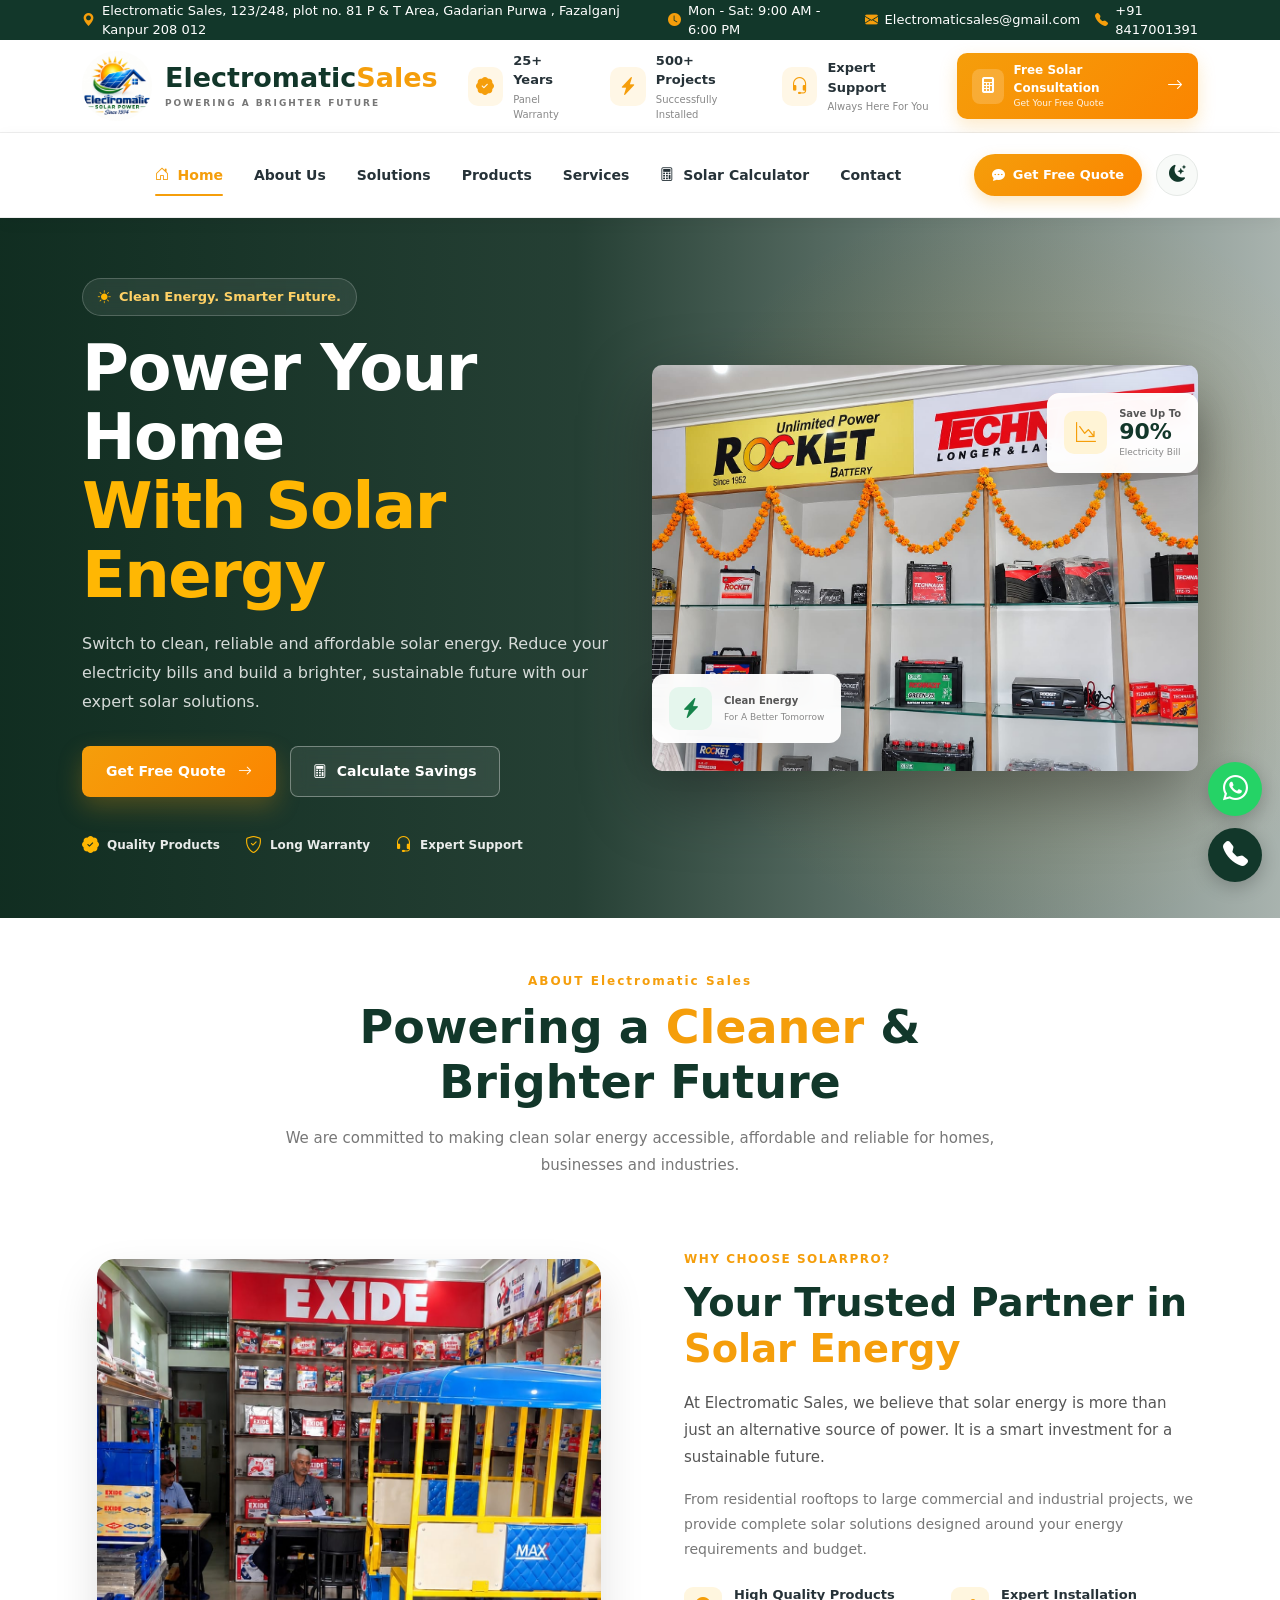
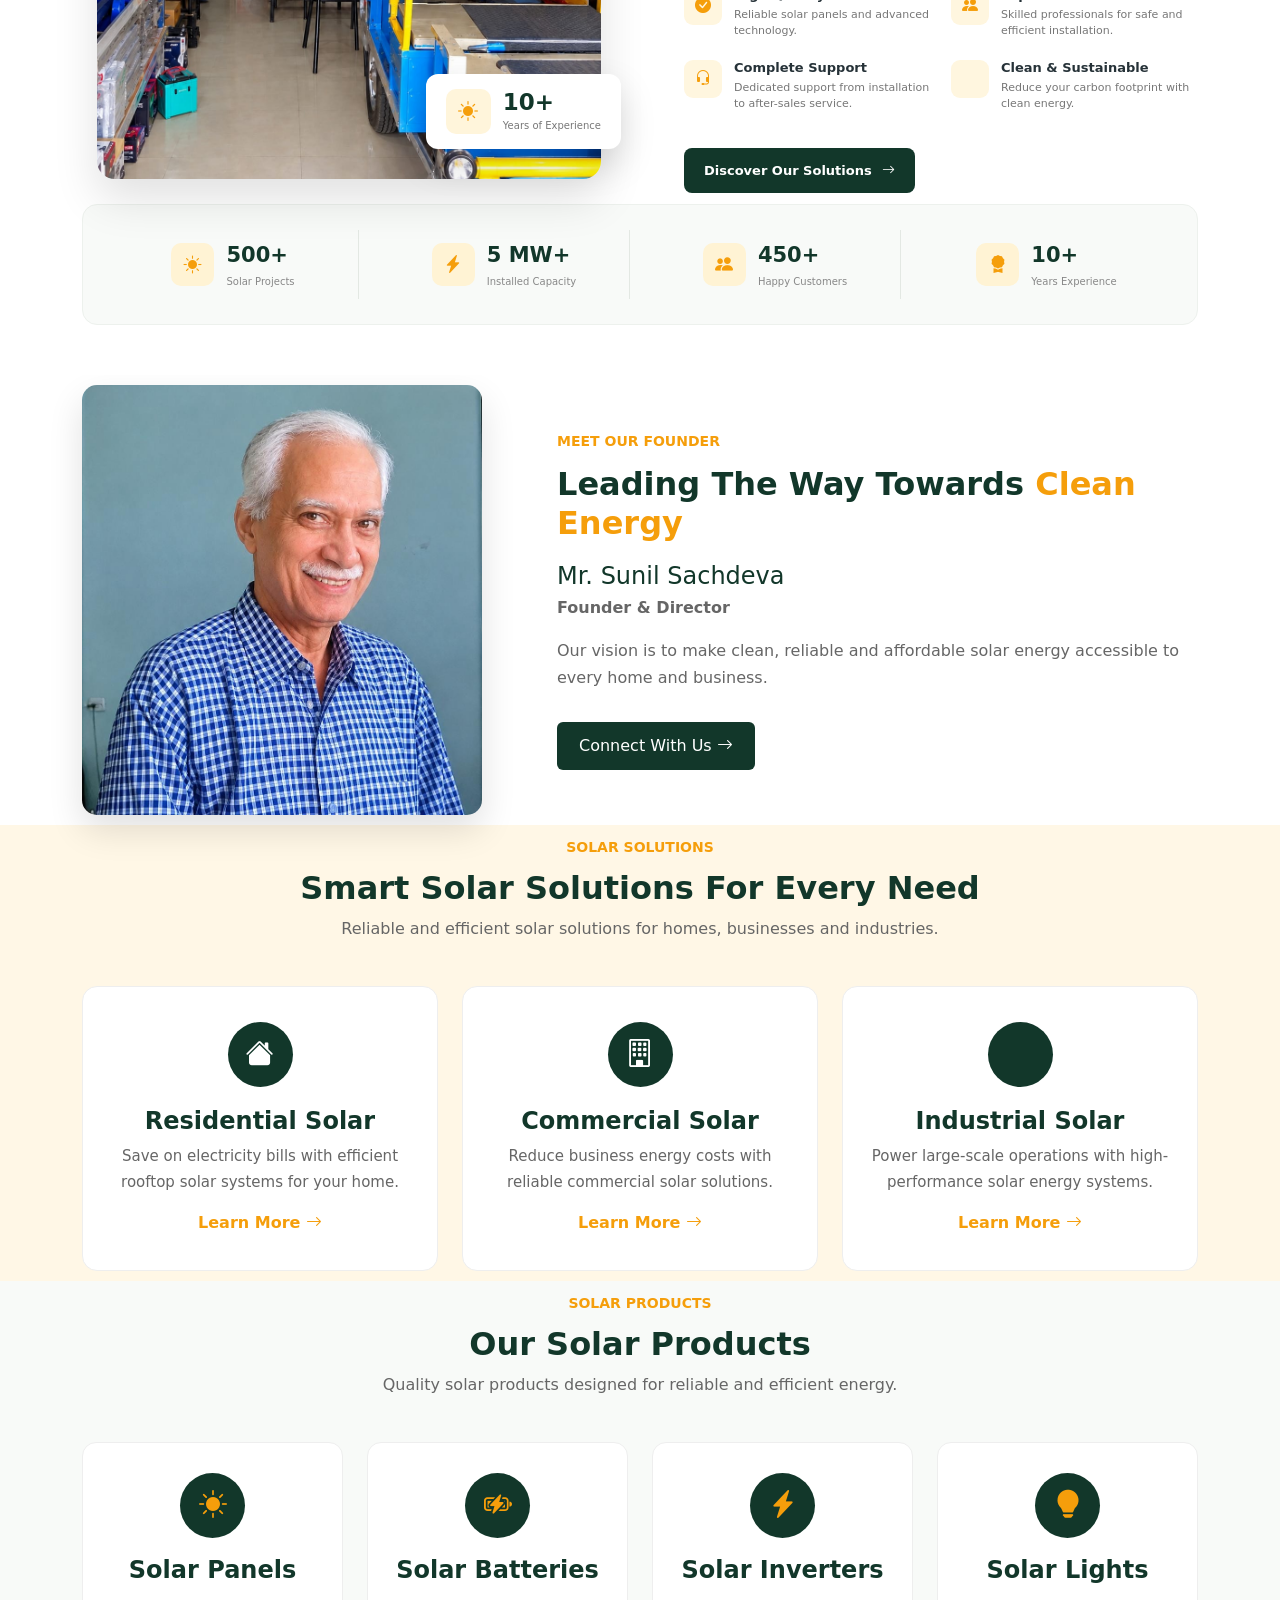
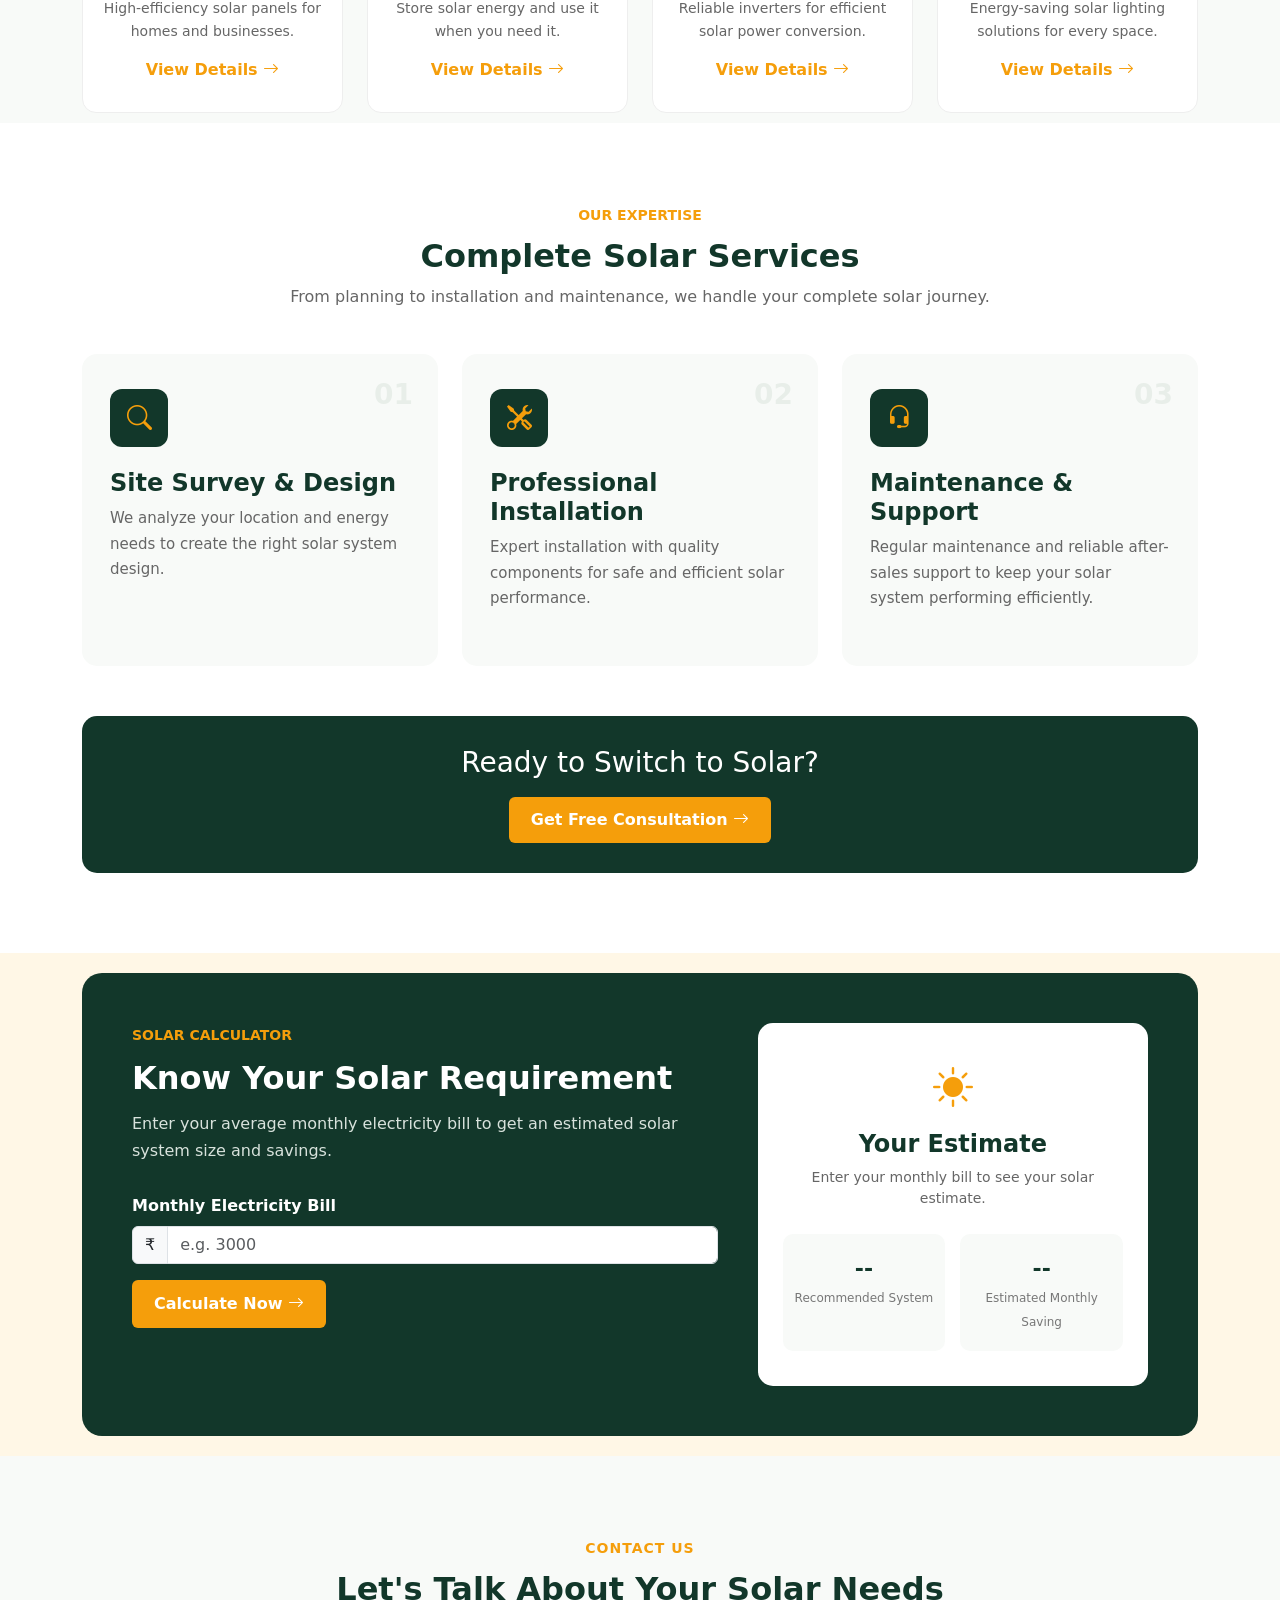
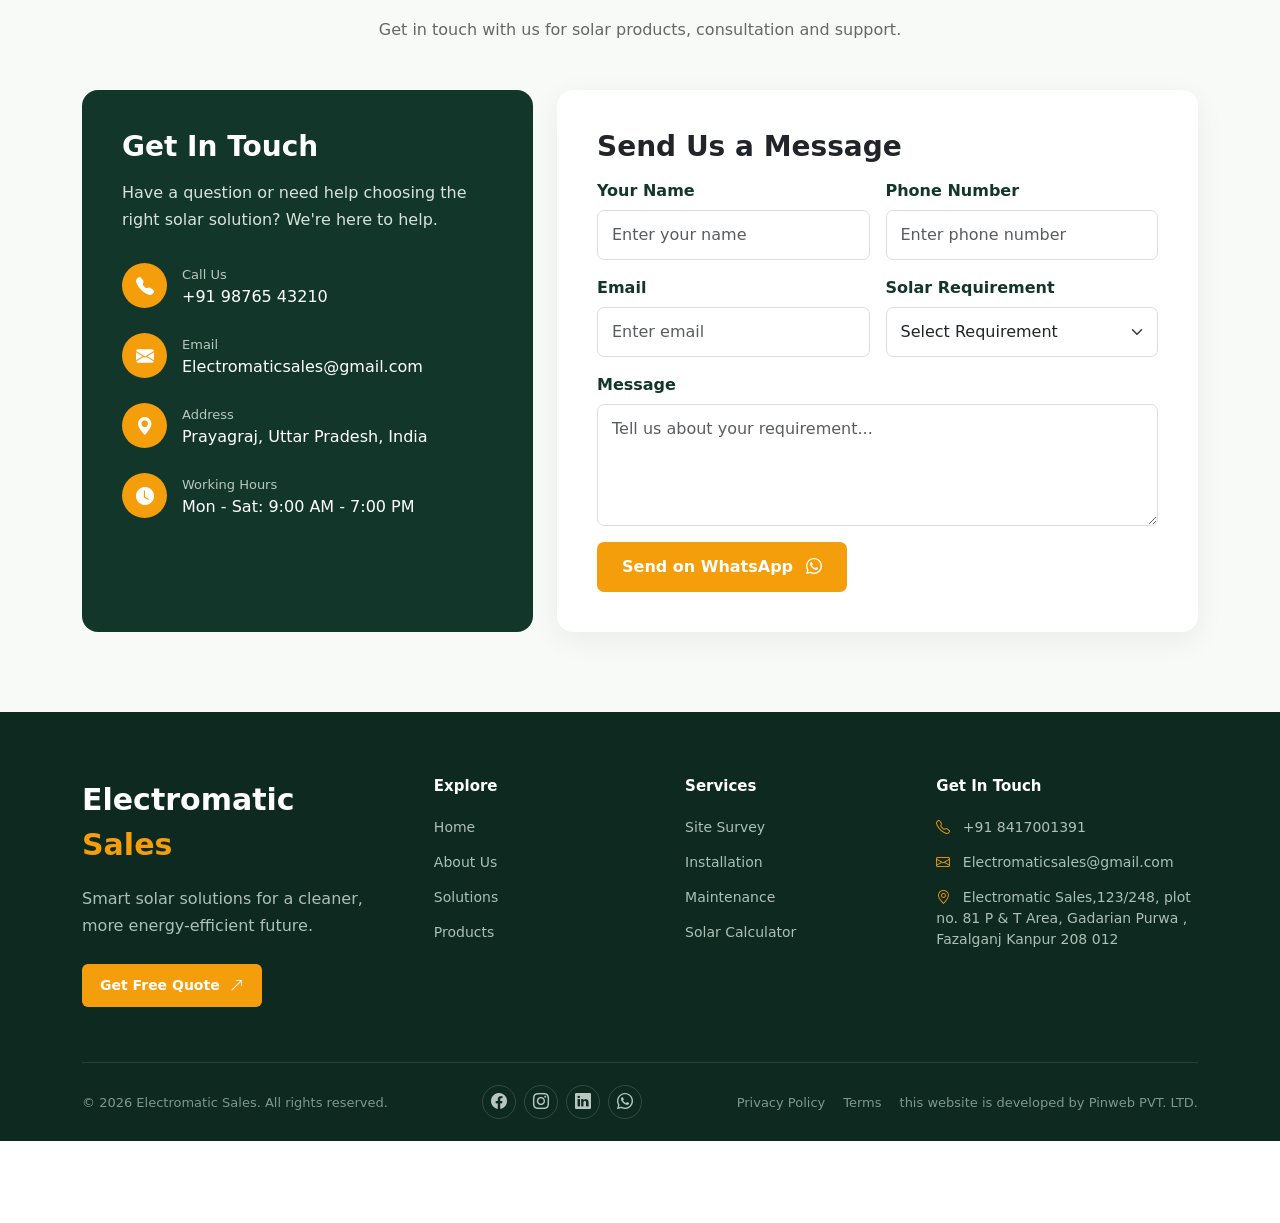
==== index.html @ 1e328c5e "rename solar pro" ====
<!DOCTYPE html>
<html lang="en">
<head>

    <meta charset="UTF-8">

    <meta name="viewport"
          content="width=device-width, initial-scale=1.0">

    <title> Solar Energy Solutions</title>

    <!-- Bootstrap -->
    <link
        href="https://cdn.jsdelivr.net/npm/bootstrap@5.3.3/dist/css/bootstrap.min.css"
        rel="stylesheet">

    <!-- Bootstrap Icons -->
    <link
        rel="stylesheet"
        href="https://cdn.jsdelivr.net/npm/bootstrap-icons@1.11.3/font/bootstrap-icons.min.css">

    <script src="js/theme.js"></script>

    <!-- Custom CSS -->
    <link rel="stylesheet" href="css/style.css">

</head>
<body>
    <header class="solar-header">

    <!-- TOP BAR -->
    <div class="top-bar">
        <div class="container">

            <div class="top-left">
                <span>
                    <i class="bi bi-geo-alt-fill"></i>
                  Electromatic  Sales, 
                        123/248, plot no. 81
                    P & T Area, Gadarian Purwa , Fazalganj Kanpur 208 012
                </span>

                <span>
                    <i class="bi bi-clock-fill"></i>
                    Mon - Sat: 9:00 AM - 6:00 PM
                </span>
            </div>

            <div class="top-right">

                <a href="mailto:Electromaticsales@gmail.com">
                    <i class="bi bi-envelope-fill"></i>
                  Electromaticsales@gmail.com
                </a>

                <a href="tel:+918417001391">
                    <i class="bi bi-telephone-fill"></i>
                    +91 8417001391
                </a>

            </div>

        </div>
    </div>


    <!-- MAIN HEADER -->
    <div class="main-header">

        <div class="container header-container">

            <!-- LOGO -->
            <a href="#" class="solar-brand">

                <div>
                   <img src="images/solarlogo.jpeg" alt="Electromatic Sales Logo" class="logo-image">
                </div>

                <div class="brand-content">
                    <h1>Electromatic<span>Sales</span></h1>
                    <p>POWERING A BRIGHTER FUTURE</p>
                </div>

            </a>


            <!-- FEATURES -->
            <div class="header-features">

                <div class="header-feature">

                    <div class="feature-icon">
                        <i class="bi bi-patch-check-fill"></i>
                    </div>

                    <div>
                        <strong>25+ Years</strong>
                        <small>Panel Warranty</small>
                    </div>

                </div>


                <div class="header-feature">

                    <div class="feature-icon">
                        <i class="bi bi-lightning-charge-fill"></i>
                    </div>

                    <div>
                        <strong>500+ Projects</strong>
                        <small>Successfully Installed</small>
                    </div>

                </div>


                <div class="header-feature">

                    <div class="feature-icon">
                        <i class="bi bi-headset"></i>
                    </div>

                    <div>
                        <strong>Expert Support</strong>
                        <small>Always Here For You</small>
                    </div>

                </div>


                <!-- CTA -->
                <a href="quote.html" class="header-cta">

                    <span>
                        <i class="bi bi-calculator-fill"></i>
                    </span>

                    <div>
                        <strong>Free Solar Consultation</strong>
                        <small>Get Your Free Quote</small>
                    </div>

                    <i class="bi bi-arrow-right"></i>

                </a>

            </div>

        </div>

    </div>

</header>

<!-- navbar -->

<!-- =========================
     NAVBAR
========================= -->

<nav class="solar-navbar navbar navbar-expand-xl">

    <div class="container">

        <!-- MOBILE BRAND -->
        <a href="#" class="mobile-brand">
            <i class="bi bi-sun-fill"></i>
            Electromatic<span>Sales</span>
        </a>


        <!-- MOBILE TOGGLE -->
        <button
            class="navbar-toggler"
            type="button"
            data-bs-toggle="collapse"
            data-bs-target="#mainNavbar"
            aria-controls="mainNavbar"
            aria-expanded="false"
            aria-label="Toggle navigation">

            <i class="bi bi-list"></i>

        </button>


        <!-- NAVIGATION -->
        <div class="collapse navbar-collapse" id="mainNavbar">

            <ul class="navbar-nav mx-auto">


                <!-- HOME -->
                <li class="nav-item">
                    <a class="nav-link active" href="#">
                        <i class="bi bi-house-door"></i>
                        Home
                    </a>
                </li>


                <!-- ABOUT -->
                <li class="nav-item">
                    <a class="nav-link" href="#about">
                        About Us
                    </a>
                </li>


                <!-- SOLUTIONS -->
                <li class="nav-item ">
                    <a
                        class="nav-link "
                        href="#solutions"
                       >
                        Solutions
                    </a>
                </li>


                <!-- PRODUCTS -->
                <li class="nav-item dropdown">

                    <a
                        class="nav-link"
                        href="#products"
                       >
                        Products
                    </a>

                  

                </li>


                <!-- SERVICES -->
                <li class="nav-item">
                    <a class="nav-link" href="#services">
                        Services
                    </a>
                </li>


                <!-- PROJECTS
                <li class="nav-item">
                    <a class="nav-link" href="#projects">
                        Projects
                    </a>
                </li> -->


                <!-- CALCULATOR -->
                <li class="nav-item">
                    <a class="nav-link" href="#calculator">
                        <i class="bi bi-calculator"></i>
                        Solar Calculator
                    </a>
                </li>


                <!-- CONTACT -->
                <li class="nav-item">
                    <a class="nav-link" href="#contact">
                        Contact
                    </a>
                </li>

            </ul>


            <!-- CTA -->
            <a href="./quote.html" class="nav-quote-btn">
                <i class="bi bi-chat-dots-fill"></i>

                Get Free Quote

            </a>

        </div>

            <button class="theme-toggle" type="button" aria-label="Switch to dark mode" title="Switch to dark mode">
                <i class="bi bi-moon-stars-fill" aria-hidden="true"></i>
            </button>

    </div>

</nav>


<!-- hero section -->

<!-- =========================
     HERO SECTION
========================= -->

<section class="solar-hero">

    <div class="hero-overlay"></div>

    <div class="container position-relative">

        <div class="row align-items-center min-vh-75">

            <!-- LEFT CONTENT -->
            <div class="col-lg-6 col-md-7">

                <div class="hero-badge">
                    <i class="bi bi-sun-fill"></i>
                    Clean Energy. Smarter Future.
                </div>

                <h1 class="hero-title">
                    Power Your Home
                    <span>With Solar Energy</span>
                </h1>

                <p class="hero-description">
                    Switch to clean, reliable and affordable solar energy.
                    Reduce your electricity bills and build a brighter,
                    sustainable future with our expert solar solutions.
                </p>


                <!-- BUTTONS -->
                <div class="hero-buttons">

                    <a href="quote.html" class="hero-primary-btn">
                        Get Free Quote
                        <i class="bi bi-arrow-right"></i>
                    </a>

                    <a href="#calculator" class="hero-secondary-btn">
                        <i class="bi bi-calculator"></i>
                        Calculate Savings
                    </a>

                </div>


                <!-- TRUST POINTS -->
                <div class="hero-trust">

                    <div class="trust-item">
                        <i class="bi bi-patch-check-fill"></i>
                        <span>
                            Quality Products
                        </span>
                    </div>

                    <div class="trust-item">
                        <i class="bi bi-shield-check"></i>
                        <span>
                            Long Warranty
                        </span>
                    </div>

                    <div class="trust-item">
                        <i class="bi bi-headset"></i>
                        <span>
                            Expert Support
                        </span>
                    </div>

                </div>

            </div>


            <!-- RIGHT CONTENT -->
            <div class="col-lg-6 col-md-5">

                <div class="hero-image-wrapper">

                    <img
                        src="images/img2.jpeg"
                        alt="Solar Panel Installation"
                        class="hero-image"
                        style="border-radius: 10px;"
                    >


                    <!-- SAVINGS CARD -->
                    <div class="hero-floating-card savings-card">

                        <div class="floating-icon">
                            <i class="bi bi-graph-down-arrow"></i>
                        </div>

                        <div>
                            <strong>Save Up To</strong>
                            <span>90%</span>
                            <small>Electricity Bill</small>
                        </div>

                    </div>


                    <!-- CLEAN ENERGY CARD -->
                    <div class="hero-floating-card energy-card">

                        <div class="floating-icon green">
                            <i class="bi bi-lightning-charge-fill"></i>
                        </div>

                        <div>
                            <strong>Clean Energy</strong>
                            <small>For A Better Tomorrow</small>
                        </div>

                    </div>

                </div>

            </div>

        </div>

    </div>

</section>

<!-- About -->

<!-- =========================
     ABOUT SECTION
========================= -->

<section id="about" class="about-section">

    <div class="container">

        <!-- SECTION HEADING -->
        <div class="about-heading text-center">

            <span class="section-label">
                ABOUT Electromatic Sales
            </span>

            <h2>
                Powering a <span>Cleaner</span> & Brighter Future
            </h2>

            <p>
                We are committed to making clean solar energy
                accessible, affordable and reliable for homes,
                businesses and industries.
            </p>

        </div>


        <div class="row align-items-center g-5">


            <!-- LEFT IMAGE -->
            <div class="col-lg-6">

                <div class="about-image-wrapper">

                    <img
                        src="images/img1.jpeg"
                        alt="Solar Energy Installation"
                        class="about-image"
                    >


                    <!-- EXPERIENCE CARD -->
                    <div class="experience-card">

                        <div class="experience-icon">
                            <i class="bi bi-sun-fill"></i>
                        </div>

                        <div>
                            <strong>10+</strong>
                            <span>Years of Experience</span>
                        </div>

                    </div>


                    <!-- GREEN DECORATION -->
                    <div class="about-decoration"></div>

                </div>

            </div>


            <!-- RIGHT CONTENT -->
            <div class="col-lg-6">

                <div class="about-content">

                    <span class="about-small-title">
                        WHY CHOOSE SOLARPRO?
                    </span>

                    <h3>
                        Your Trusted Partner
                        in <span>Solar Energy</span>
                    </h3>

                    <p class="about-main-text">
                        At Electromatic Sales, we believe that solar energy is
                        more than just an alternative source of power.
                        It is a smart investment for a sustainable
                        future.
                    </p>

                    <p>
                        From residential rooftops to large commercial
                        and industrial projects, we provide complete
                        solar solutions designed around your energy
                        requirements and budget.
                    </p>


                    <!-- FEATURES -->

                    <div class="about-features">

                        <div class="about-feature">

                            <div class="about-feature-icon">
                                <i class="bi bi-check-circle-fill"></i>
                            </div>

                            <div>
                                <h5>High Quality Products</h5>
                                <p>
                                    Reliable solar panels and
                                    advanced technology.
                                </p>
                            </div>

                        </div>


                        <div class="about-feature">

                            <div class="about-feature-icon">
                                <i class="bi bi-people-fill"></i>
                            </div>

                            <div>
                                <h5>Expert Installation</h5>
                                <p>
                                    Skilled professionals for
                                    safe and efficient installation.
                                </p>
                            </div>

                        </div>


                        <div class="about-feature">

                            <div class="about-feature-icon">
                                <i class="bi bi-headset"></i>
                            </div>

                            <div>
                                <h5>Complete Support</h5>
                                <p>
                                    Dedicated support from installation
                                    to after-sales service.
                                </p>
                            </div>

                        </div>


                        <div class="about-feature">

                            <div class="about-feature-icon">
                                <i class="bi bi-leaf-fill"></i>
                            </div>

                            <div>
                                <h5>Clean & Sustainable</h5>
                                <p>
                                    Reduce your carbon footprint
                                    with clean energy.
                                </p>
                            </div>

                        </div>

                    </div>


                    <!-- BUTTON -->

                    <a href="#contact" class="about-btn">

                        Discover Our Solutions

                        <i class="bi bi-arrow-right"></i>

                    </a>

                </div>

            </div>

        </div>


        <!-- STATS -->

        <div class="about-stats">

            <div class="stat-item">

                <div class="stat-icon">
                    <i class="bi bi-sun-fill"></i>
                </div>

                <div>
                    <strong>500+</strong>
                    <span>Solar Projects</span>
                </div>

            </div>


            <div class="stat-item">

                <div class="stat-icon">
                    <i class="bi bi-lightning-charge-fill"></i>
                </div>

                <div>
                    <strong>5 MW+</strong>
                    <span>Installed Capacity</span>
                </div>

            </div>


            <div class="stat-item">

                <div class="stat-icon">
                    <i class="bi bi-people-fill"></i>
                </div>

                <div>
                    <strong>450+</strong>
                    <span>Happy Customers</span>
                </div>

            </div>


            <div class="stat-item">

                <div class="stat-icon">
                    <i class="bi bi-award-fill"></i>
                </div>

                <div>
                    <strong>10+</strong>
                    <span>Years Experience</span>
                </div>

            </div>

        </div>

    </div>

</section>


<!-- Owner -->

<section class="founder-section">
  <div class="container">
    <div class="row align-items-center g-4">

      <!-- Owner Image -->
      <div class="col-lg-5">
        <div class="founder-image">
          <img src="images/owner.jpeg" alt="Founder">
        </div>
      </div>

      <!-- Owner Content -->
      <div class="col-lg-7">
        <span class="founder-label">MEET OUR FOUNDER</span>

        <h2>Leading The Way Towards <span>Clean Energy</span></h2>

        <h4>Mr. Sunil Sachdeva</h4>
        <p class="designation">Founder & Director</p>

        <p>
          Our vision is to make clean, reliable and affordable solar
          energy accessible to every home and business.
        </p>

        <a href="#contact" class="founder-btn">
          Connect With Us <i class="bi bi-arrow-right"></i>
        </a>
      </div>

    </div>
  </div>
</section>


<!-- solutions   -->

<section id="solutions" class="solutions-section">
  <div class="container">

    <div class="section-heading text-center">
      <span>SOLAR SOLUTIONS</span>
      <h2>Smart Solar Solutions For Every Need</h2>
      <p>Reliable and efficient solar solutions for homes, businesses and industries.</p>
    </div>

    <div class="row g-4">

      <div class="col-md-4">
        <div class="solution-card">
          <div class="solution-icon">
            <i class="bi bi-house-fill"></i>
          </div>
          <h4>Residential Solar</h4>
          <p>Save on electricity bills with efficient rooftop solar systems for your home.</p>
          <a href="#contact">Learn More <i class="bi bi-arrow-right"></i></a>
        </div>
      </div>

      <div class="col-md-4">
        <div class="solution-card">
          <div class="solution-icon">
            <i class="bi bi-building"></i>
          </div>
          <h4>Commercial Solar</h4>
          <p>Reduce business energy costs with reliable commercial solar solutions.</p>
          <a href="#contact">Learn More <i class="bi bi-arrow-right"></i></a>
        </div>
      </div>

      <div class="col-md-4">
        <div class="solution-card">
          <div class="solution-icon">
            <i class="bi bi-factory"></i>
          </div>
          <h4>Industrial Solar</h4>
          <p>Power large-scale operations with high-performance solar energy systems.</p>
          <a href="#contact">Learn More <i class="bi bi-arrow-right"></i></a>
        </div>
      </div>

    </div>
  </div>
</section>

<!-- products -->

<section id="products" class="products-section">
  <div class="container">

    <div class="section-heading text-center">
      <span>SOLAR PRODUCTS</span>
      <h2>Our Solar Products</h2>
      <p>Quality solar products designed for reliable and efficient energy.</p>
    </div>

    <div class="row g-4">

      <!-- Product 1 -->
      <div class="col-lg-3 col-md-6">
        <div class="product-card">
          <div class="product-icon">
            <i class="bi bi-sun-fill"></i>
          </div>
          <h4>Solar Panels</h4>
          <p>High-efficiency solar panels for homes and businesses.</p>
          <a href="#contact">View Details <i class="bi bi-arrow-right"></i></a>
        </div>
      </div>

      <!-- Product 2 -->
      <div class="col-lg-3 col-md-6">
        <div class="product-card">
          <div class="product-icon">
            <i class="bi bi-battery-charging"></i>
          </div>
          <h4>Solar Batteries</h4>
          <p>Store solar energy and use it when you need it.</p>
          <a href="#contact">View Details <i class="bi bi-arrow-right"></i></a>
        </div>
      </div>

      <!-- Product 3 -->
      <div class="col-lg-3 col-md-6">
        <div class="product-card">
          <div class="product-icon">
            <i class="bi bi-lightning-charge-fill"></i>
          </div>
          <h4>Solar Inverters</h4>
          <p>Reliable inverters for efficient solar power conversion.</p>
          <a href="#contact">View Details <i class="bi bi-arrow-right"></i></a>
        </div>
      </div>

      <!-- Product 4 -->
      <div class="col-lg-3 col-md-6">
        <div class="product-card">
          <div class="product-icon">
            <i class="bi bi-lightbulb-fill"></i>
          </div>
          <h4>Solar Lights</h4>
          <p>Energy-saving solar lighting solutions for every space.</p>
          <a href="#contact">View Details <i class="bi bi-arrow-right"></i></a>
        </div>
      </div>

    </div>
  </div>
</section>

<!-- services -->

<section id="services" class="services-section">
  <div class="container">

    <div class="section-heading text-center">
      <span>OUR EXPERTISE</span>
      <h2>Complete Solar Services</h2>
      <p>
        From planning to installation and maintenance, we handle your
        complete solar journey.
      </p>
    </div>

    <div class="row g-4">

      <div class="col-lg-4 col-md-6">
        <div class="service-card">
          <div class="service-icon">
            <i class="bi bi-search"></i>
          </div>
          <h4>Site Survey & Design</h4>
          <p>
            We analyze your location and energy needs to create
            the right solar system design.
          </p>
          <span>01</span>
        </div>
      </div>

      <div class="col-lg-4 col-md-6">
        <div class="service-card">
          <div class="service-icon">
            <i class="bi bi-tools"></i>
          </div>
          <h4>Professional Installation</h4>
          <p>
            Expert installation with quality components for safe
            and efficient solar performance.
          </p>
          <span>02</span>
        </div>
      </div>

      <div class="col-lg-4 col-md-6">
        <div class="service-card">
          <div class="service-icon">
            <i class="bi bi-headset"></i>
          </div>
          <h4>Maintenance & Support</h4>
          <p>
            Regular maintenance and reliable after-sales support
            to keep your solar system performing efficiently.
          </p>
          <span>03</span>
        </div>
      </div>

    </div>

    <div class="service-bottom text-center">
      <h3>Ready to Switch to Solar?</h3>
      <a href="#contact">
        Get Free Consultation <i class="bi bi-arrow-right"></i>
      </a>
    </div>

  </div>
</section>

<!-- calculator  -->

<section id="calculator" class="calculator-section">
  <div class="container">
    <div class="calculator-box">

      <div class="calculator-content">
        <span class="calculator-label">SOLAR CALCULATOR</span>
        <h2>Know Your Solar Requirement</h2>
        <p>
          Enter your average monthly electricity bill to get an
          estimated solar system size and savings.
        </p>

        <form id="solarCalculator">
          <div class="mb-3">
            <label>Monthly Electricity Bill</label>
            <div class="input-group">
              <span class="input-group-text">₹</span>
              <input
                type="number"
                id="bill"
                class="form-control"
                placeholder="e.g. 3000"
                min="500"
                required
              >
            </div>
          </div>

          <button type="submit" class="calculator-btn">
            Calculate Now <i class="bi bi-arrow-right"></i>
          </button>
        </form>
      </div>

      <div class="calculator-result" id="result">
        <i class="bi bi-sun-fill"></i>
        <h4>Your Estimate</h4>
        <p>Enter your monthly bill to see your solar estimate.</p>

        <div class="result-items">
          <div>
            <strong id="systemSize">--</strong>
            <span>Recommended System</span>
          </div>

          <div>
            <strong id="monthlySaving">--</strong>
            <span>Estimated Monthly Saving</span>
          </div>
        </div>
      </div>

    </div>
  </div>
</section>

<!-- contact -->

<section id="contact" class="contact-section">
  <div class="container">

    <div class="text-center mb-5">
      <span class="contact-label">CONTACT US</span>
      <h2>Let's Talk About Your Solar Needs</h2>
      <p>Get in touch with us for solar products, consultation and support.</p>
    </div>

    <div class="row g-4">

      <!-- Contact Information -->
      <div class="col-lg-5">
        <div class="contact-info">

          <h3>Get In Touch</h3>
          <p>
            Have a question or need help choosing the right solar solution?
            We're here to help.
          </p>

          <div class="contact-item">
            <i class="bi bi-telephone-fill"></i>
            <div>
              <span>Call Us</span>
              <h6>+91 98765 43210</h6>
            </div>
          </div>

          <div class="contact-item">
            <i class="bi bi-envelope-fill"></i>
            <div>
              <span>Email</span>
              <h6>Electromaticsales@gmail.com</h6>
            </div>
          </div>

          <div class="contact-item">
            <i class="bi bi-geo-alt-fill"></i>
            <div>
              <span>Address</span>
              <h6>Prayagraj, Uttar Pradesh, India</h6>
            </div>
          </div>

          <div class="contact-item">
            <i class="bi bi-clock-fill"></i>
            <div>
              <span>Working Hours</span>
              <h6>Mon - Sat: 9:00 AM - 7:00 PM</h6>
            </div>
          </div>

        </div>
      </div>

      <!-- Contact Form -->
      <div class="col-lg-7">
        <div class="contact-form">

          <h3>Send Us a Message</h3>

          <form id="whatsappForm">

            <div class="row g-3">

              <div class="col-md-6">
                <label>Your Name</label>
                <input
                  type="text"
                  id="name"
                  class="form-control"
                  placeholder="Enter your name"
                  required
                >
              </div>

              <div class="col-md-6">
                <label>Phone Number</label>
                <input
                  type="tel"
                  id="phone"
                  class="form-control"
                  placeholder="Enter phone number"
                  required
                >
              </div>

              <div class="col-md-6">
                <label>Email</label>
                <input
                  type="email"
                  id="email"
                  class="form-control"
                  placeholder="Enter email"
                  required
                >
              </div>

              <div class="col-md-6">
                <label>Solar Requirement</label>
                <select id="requirement" class="form-select" required>
                  <option value="">Select Requirement</option>
                  <option>Residential Solar</option>
                  <option>Commercial Solar</option>
                  <option>Industrial Solar</option>
                  <option>Solar Panels</option>
                  <option>Solar Battery</option>
                  <option>Solar Inverter</option>
                  <option>Other</option>
                </select>
              </div>

              <div class="col-12">
                <label>Message</label>
                <textarea
                  id="message"
                  class="form-control"
                  rows="4"
                  placeholder="Tell us about your requirement..."
                ></textarea>
              </div>

              <div class="col-12">
                <button type="submit" class="contact-btn">
                  Send on WhatsApp
                  <i class="bi bi-whatsapp"></i>
                </button>
              </div>

            </div>

          </form>

        </div>
      </div>

    </div>
  </div>
</section>

<!-- footer -->


<footer class="premium-footer">

  <div class="container">

    <!-- Main Footer -->
    <div class="footer-main">

      <!-- Brand -->
      <div class="footer-brand">
        <a href="index.html" class="footer-logo">
          Electromatic <span>Sales</span>
        </a>

        <p>
          Smart solar solutions for a cleaner, more
          energy-efficient future.
        </p>

        <a href="quote.html" class="footer-cta">
          Get Free Quote
          <i class="bi bi-arrow-up-right"></i>
        </a>
      </div>


      <!-- Navigation -->
      <div class="footer-column">
        <h6>Explore</h6>

        <a href="#home">Home</a>
        <a href="#about">About Us</a>
        <a href="#solutions">Solutions</a>
        <a href="#products">Products</a>
      </div>


      <!-- Services -->
      <div class="footer-column">
        <h6>Services</h6>

        <a href="#services">Site Survey</a>
        <a href="#services">Installation</a>
        <a href="#services">Maintenance</a>
        <a href="#calculator">Solar Calculator</a>
      </div>


      <!-- Contact -->
      <div class="footer-column footer-contact">
        <h6>Get In Touch</h6>

        <a href="tel:+91 8417001391">
          <i class="bi bi-telephone"></i>
          +91 8417001391
        </a>

        <a href="mailto:Electromaticsales@gmail.com">
          <i class="bi bi-envelope"></i>
          Electromaticsales@gmail.com
        </a>

        <span>
          <i class="bi bi-geo-alt"></i>
    Electromatic  Sales,123/248, plot no. 81
P & T Area, Gadarian Purwa , Fazalganj Kanpur 208 012
        </span>
      </div>

    </div>


    <!-- Bottom -->
    <div class="footer-bottom">

      <p>
        © 2026 Electromatic Sales. All rights reserved.
      </p>

      <div class="footer-social">
        <a href="#"><i class="bi bi-facebook"></i></a>
        <a href="#"><i class="bi bi-instagram"></i></a>
        <a href="#"><i class="bi bi-linkedin"></i></a>
        <a href="#"><i class="bi bi-whatsapp"></i></a>
      </div>

      <div class="footer-policy">
        <a href="#">Privacy Policy</a>
        <a href="#">Terms</a>
        <p>this website is developed by <a href="https://pinweb.in">Pinweb PVT. LTD.</a></p>
      </div>

    </div>

  </div>

</footer>

<div class="floating-contact-actions" aria-label="Quick contact">
    <a class="floating-contact floating-contact-whatsapp"
       href="https://wa.me/918417001391"
       target="_blank"
       rel="noopener noreferrer"
       aria-label="Chat with us on WhatsApp"
       title="WhatsApp">
        <i class="bi bi-whatsapp" aria-hidden="true"></i>
    </a>
    <a class="floating-contact floating-contact-call"
       href="tel:+918417001391"
       aria-label="Call us"
       title="Call us">
        <i class="bi bi-telephone-fill" aria-hidden="true"></i>
    </a>
</div>

<script>

// contact form logic

document.getElementById("whatsappForm").addEventListener("submit", function(e) {
  e.preventDefault();

  const name = document.getElementById("name").value;
  const phone = document.getElementById("phone").value;
  const email = document.getElementById("email").value;
  const requirement = document.getElementById("requirement").value;
  const message = document.getElementById("message").value;

  const whatsappNumber = "918417001391";

  const whatsappMessage =
`Hello Electromatic Sales Team,

I would like to enquire about solar solutions.

Name: ${name}
Phone: ${phone}
Email: ${email}
Requirement: ${requirement}
Message: ${message}

Please contact me regarding my requirement.`;

  const url =
    "https://wa.me/" +
    whatsappNumber +
    "?text=" +
    encodeURIComponent(whatsappMessage);

  window.open(url, "_blank");
});


// SOLAR CALCULATOR LOGIC


document.getElementById("solarCalculator").addEventListener("submit", function(e) {
  e.preventDefault();

  const bill = Number(document.getElementById("bill").value);

  const systemSize = Math.max(1, Math.round(bill / 1000));
  const saving = Math.round(bill * 0.8);

  document.getElementById("systemSize").textContent =
    systemSize + " kW";

  document.getElementById("monthlySaving").textContent =
    "₹" + saving.toLocaleString("en-IN");
});
</script>

<script src="https://cdn.jsdelivr.net/npm/bootstrap@5.3.3/dist/js/bootstrap.bundle.min.js"></script>
</body>
</html>
---- css/style.css ----
* {
    box-sizing: border-box;
}


/* =========================
   TOP BAR
========================= */

.logo-image{
    height: 70px;
    width: 70px;
    border-radius: 50%;
}

.top-bar {
    background: #12372a;
    color: #ffffff;
    font-size: 13px;
}

.top-bar .container {
    min-height: 40px;

    display: flex;
    align-items: center;
    justify-content: space-between;
    gap: 12px;
}

.top-left,
.top-right {
    display: flex;
    align-items: center;
    gap: 15px;
}

.top-bar span,
.top-bar a {
    display: flex;
    align-items: center;
    gap: 7px;

    color: #ffffff;
    text-decoration: none;
}

.top-bar i {
    color: #f59e0b;
}


/* =========================
   MAIN HEADER
========================= */

.main-header {
    background: #ffffff;
    border-bottom: 1px solid #eeeeee;
}

.header-container {
    min-height: 92px;

    display: flex;
    align-items: center;
    justify-content: space-between;

    gap: 30px;
}


/* =========================
   BRAND
========================= */

.solar-brand {
    display: flex;
    align-items: center;

    gap: 13px;

    text-decoration: none;

    flex-shrink: 0;
}

.brand-icon {
    width: 58px;
    height: 58px;

    border-radius: 50%;

    background: linear-gradient(
        135deg,
        #ffb703,
        #fb8500
    );

    display: flex;
    align-items: center;
    justify-content: center;

    color: #ffffff;

    font-size: 28px;

    box-shadow:
        0 8px 20px rgba(245, 158, 11, 0.25);
}

.brand-content h1 {
    margin: 0;

    color: #12372a;

    font-size: 27px;
    font-weight: 800;
}

.brand-content h1 span {
    color: #f59e0b;
}

.brand-content p {
    margin: 3px 0 0;

    color: #777777;

    font-size: 9px;

    letter-spacing: 2px;

    font-weight: 600;
}


/* =========================
   FEATURES
========================= */

.header-features {
    display: flex;
    align-items: center;

    gap: 28px;
}

.header-feature {
    display: flex;
    align-items: center;

    gap: 10px;
}

.feature-icon {
    width: 39px;
    height: 39px;

    border-radius: 10px;

    background: #fff7e6;
    color: #f59e0b;

    display: flex;
    align-items: center;
    justify-content: center;

    font-size: 18px;
}

.header-feature strong {
    display: block;

    color: #263238;

    font-size: 13px;
    font-weight: 700;
}

.header-feature small {
    display: block;

    color: #888888;

    font-size: 10px;

    margin-top: 2px;
}


/* =========================
   CTA BUTTON
========================= */

.header-cta {
    min-height: 58px;

    display: flex;
    align-items: center;

    gap: 10px;

    padding: 8px 15px;

    border-radius: 10px;

    background: linear-gradient(
        135deg,
        #f59e0b,
        #fb8500
    );

    color: #ffffff;

    text-decoration: none;

    box-shadow:
        0 7px 18px rgba(245, 158, 11, 0.22);

    transition: 0.3s;
}

.header-cta:hover {
    color: #ffffff;

    transform: translateY(-2px);

    box-shadow:
        0 10px 24px rgba(245, 158, 11, 0.30);
}

.header-cta > span {
    width: 35px;
    height: 35px;

    border-radius: 8px;

    background: rgba(255,255,255,0.18);

    display: flex;
    align-items: center;
    justify-content: center;
}

.header-cta strong {
    display: block;

    font-size: 12px;
}

.header-cta small {
    display: block;

    font-size: 9px;

    opacity: 0.9;
}


/* =========================
   TABLET
========================= */

@media (max-width: 1199px) {

    .header-features {
        gap: 15px;
    }

    .header-feature:nth-child(2) {
        display: none;
    }

    .header-container {
        gap: 15px;
    }
}


/* =========================
   MOBILE
========================= */

@media (max-width: 767px) {

    .top-bar {
        display: none;
    }

    .header-container {
        min-height: 75px;

        padding: 10px 15px;
    }

    .brand-icon {
        width: 47px;
        height: 47px;

        font-size: 22px;
    }

    .brand-content h1 {
        font-size: 21px;
    }

    .brand-content p {
        font-size: 7px;
    }

    .header-features {
        gap: 8px;
    }

    .header-feature {
        display: none;
    }

    .header-cta {
        min-height: 43px;

        padding: 7px 10px;

        gap: 7px;
    }

    .header-cta > span {
        width: 30px;
        height: 30px;
    }

    .header-cta strong {
        font-size: 10px;
    }

    .header-cta small {
        display: none;
    }

    .header-cta > i {
        display: none;
    }
}


/* =========================
   SMALL MOBILE
========================= */

@media (max-width: 450px) {

    .header-container {
        padding-left: 12px;
        padding-right: 12px;
    }

    .brand-content h1 {
        font-size: 18px;
    }

    .brand-content p {
        display: none;
    }

    .brand-icon {
        width: 42px;
        height: 42px;

        font-size: 19px;
    }

    .header-cta {
        padding: 6px 9px;
    }

    .header-cta strong {
        font-size: 9px;
    }
} 


/* =================================
   SOLAR NAVBAR
================================= */

.solar-navbar {
    background: #ffffff;

    border-bottom: 1px solid #eeeeee;

    position: sticky;
    top: 0;

    z-index: 1000;

    box-shadow: 0 4px 15px rgba(0, 0, 0, 0.05);
}


/* NAV CONTAINER */

.solar-navbar .container {
    min-height: 68px;
}


/* =================================
   MOBILE BRAND
================================= */

.mobile-brand {
    display: none;

    text-decoration: none;

    color: #12372a;

    font-size: 20px;
    font-weight: 800;
}

.mobile-brand i {
    color: #f59e0b;

    margin-right: 7px;
}

.mobile-brand span {
    color: #f59e0b;
}


/* =================================
   NAV LINKS
================================= */

.solar-navbar .navbar-nav {
    gap: 5px;
}

.solar-navbar .nav-link {
    position: relative;

    color: #263238;

    font-size: 14px;

    font-weight: 600;

    padding: 23px 13px !important;

    transition: all 0.3s ease;
}


/* HOVER */

.solar-navbar .nav-link:hover {
    color: #f59e0b;
}


/* ACTIVE */

.solar-navbar .nav-link.active {
    color: #f59e0b;
}


/* ACTIVE UNDERLINE */

.solar-navbar .nav-link.active::after {

    content: "";

    position: absolute;

    left: 13px;
    right: 13px;

    bottom: 13px;

    height: 2px;

    background: #f59e0b;

    border-radius: 10px;
}


/* ICON */

.solar-navbar .nav-link i {
    margin-right: 4px;
}


/* =================================
   DROPDOWN
================================= */

.solar-navbar .dropdown-menu {

    border: none;

    border-radius: 12px;

    padding: 8px;

    min-width: 230px;

    margin-top: 0;

    box-shadow:
        0 15px 35px rgba(0, 0, 0, 0.12);

    animation: dropdownAnimation 0.2s ease;
}

@keyframes dropdownAnimation {

    from {
        opacity: 0;
        transform: translateY(8px);
    }

    to {
        opacity: 1;
        transform: translateY(0);
    }
}


/* DROPDOWN ITEM */

.solar-navbar .dropdown-item {

    display: flex;

    align-items: center;

    gap: 10px;

    padding: 11px 12px;

    border-radius: 8px;

    color: #333;

    font-size: 13px;

    font-weight: 500;

    transition: 0.25s;
}


/* DROPDOWN ICON */

.solar-navbar .dropdown-item i {

    width: 20px;

    color: #f59e0b;

    font-size: 15px;
}


/* DROPDOWN HOVER */

.solar-navbar .dropdown-item:hover {

    background: #fff7e6;

    color: #f59e0b;

    transform: translateX(3px);
}


/* =================================
   QUOTE BUTTON
================================= */

.nav-quote-btn {

    display: flex;

    align-items: center;

    gap: 8px;

    white-space: nowrap;

    padding: 11px 18px;

    border-radius: 30px;

    background: linear-gradient(
        135deg,
        #f59e0b,
        #fb8500
    );

    color: #ffffff;

    text-decoration: none;

    font-size: 13px;

    font-weight: 700;

    box-shadow:
        0 6px 15px rgba(245, 158, 11, 0.25);

    transition: all 0.3s ease;
}


/* BUTTON HOVER */

.nav-quote-btn:hover {

    color: #ffffff;

    transform: translateY(-2px);

    box-shadow:
        0 9px 20px rgba(245, 158, 11, 0.35);
}


/* =================================
   MOBILE TOGGLE
================================= */

.solar-navbar .navbar-toggler {

    border: none;

    padding: 5px;

    font-size: 27px;

    color: #12372a;

    box-shadow: none !important;
}


/* =================================
   TABLET
================================= */

@media (max-width: 1199px) {

    .mobile-brand {
        display: block;
    }


    .solar-navbar .container {
        min-height: 62px;
    }


    /* MOBILE MENU */

    .solar-navbar .navbar-collapse {

        margin-top: 10px;

        padding: 10px;

        background: #ffffff;

        border-radius: 12px;

        box-shadow:
            0 10px 30px rgba(0, 0, 0, 0.08);
    }


    /* NAV LINKS */

    .solar-navbar .nav-link {

        padding: 12px 10px !important;

        border-bottom: 1px solid #f1f1f1;

        font-size: 14px;
    }


    .solar-navbar .nav-link.active::after {

        display: none;
    }


    /* DROPDOWN */

    .solar-navbar .dropdown-menu {

        position: static;

        box-shadow: none;

        background: #fafafa;

        margin: 5px 0;

        min-width: 100%;
    }


    /* QUOTE */

    .nav-quote-btn {

        justify-content: center;

        margin-top: 12px;

        width: 100%;
    }

}


/* =================================
   SMALL MOBILE
================================= */

@media (max-width: 450px) {

    .mobile-brand {
        font-size: 18px;
    }

    .solar-navbar .navbar-toggler {
        font-size: 25px;
    }

}

@media (min-width: 768px) and (max-width: 991px) {

    .header-feature:nth-child(3) {
        display: none;
    }

    .top-bar .container,
    .top-left,
    .top-right {
        flex-wrap: wrap;
    }

}

/* =================================
   SOLAR HERO SECTION
================================= */

.solar-hero {

    position: relative;

    min-height: calc(100vh - 200px);

    display: flex;
    align-items: center;

    overflow: hidden;

    background:
        linear-gradient(
            90deg,
            rgba(7, 37, 24, 0.96) 0%,
            rgba(7, 37, 24, 0.88) 45%,
            rgba(7, 37, 24, 0.35) 100%
        ),
        url("../images/solar-background.jpg");

    background-size: cover;
    background-position: center;
}


/* =================================
   OVERLAY
================================= */

.hero-overlay {

    position: absolute;

    inset: 0;

    background:
        radial-gradient(
            circle at 80% 50%,
            rgba(245, 158, 11, 0.15),
            transparent 35%
        );
}


/* =================================
   HERO HEIGHT
================================= */

.min-vh-75 {
    min-height: 75vh;
}


/* =================================
   BADGE
================================= */

.hero-badge {

    display: inline-flex;

    align-items: center;

    gap: 8px;

    padding: 8px 15px;

    margin-bottom: 18px;

    border: 1px solid rgba(255,255,255,0.2);

    border-radius: 30px;

    background: rgba(255,255,255,0.08);

    color: #ffd166;

    font-size: 13px;

    font-weight: 600;

    backdrop-filter: blur(8px);
}

.hero-badge i {
    color: #ffb703;
}


/* =================================
   TITLE
================================= */

.hero-title {

    max-width: 650px;

    margin-bottom: 20px;

    color: #ffffff;

    font-size: clamp(40px, 5vw, 68px);

    line-height: 1.08;

    font-weight: 800;

    letter-spacing: -1.5px;
}

.hero-title span {

    display: block;

    color: #ffb703;

}


/* =================================
   DESCRIPTION
================================= */

.hero-description {

    max-width: 580px;

    margin-bottom: 30px;

    color: rgba(255,255,255,0.82);

    font-size: 16px;

    line-height: 1.8;
}


/* =================================
   BUTTONS
================================= */

.hero-buttons {

    display: flex;

    flex-wrap: wrap;

    gap: 14px;

    margin-bottom: 35px;
}


/* PRIMARY */

.hero-primary-btn {

    display: inline-flex;

    align-items: center;

    gap: 12px;

    padding: 14px 24px;

    border-radius: 8px;

    background: linear-gradient(
        135deg,
        #f59e0b,
        #fb8500
    );

    color: #ffffff;

    text-decoration: none;

    font-size: 14px;

    font-weight: 700;

    box-shadow:
        0 10px 25px rgba(245,158,11,0.25);

    transition: 0.3s;
}

.hero-primary-btn:hover {

    color: #ffffff;

    transform: translateY(-3px);

    box-shadow:
        0 14px 30px rgba(245,158,11,0.35);
}


/* SECONDARY */

.hero-secondary-btn {

    display: inline-flex;

    align-items: center;

    gap: 10px;

    padding: 14px 22px;

    border: 1px solid rgba(255,255,255,0.35);

    border-radius: 8px;

    color: #ffffff;

    background: rgba(255,255,255,0.08);

    backdrop-filter: blur(8px);

    text-decoration: none;

    font-size: 14px;

    font-weight: 600;

    transition: 0.3s;
}

.hero-secondary-btn:hover {

    color: #12372a;

    background: #ffffff;

    transform: translateY(-3px);
}


/* =================================
   TRUST POINTS
================================= */

.hero-trust {

    display: flex;

    flex-wrap: wrap;

    gap: 25px;
}

.trust-item {

    display: flex;

    align-items: center;

    gap: 8px;

    color: rgba(255,255,255,0.9);

    font-size: 12px;

    font-weight: 600;
}

.trust-item i {

    color: #ffb703;

    font-size: 17px;
}


/* =================================
   HERO IMAGE
================================= */

.hero-image-wrapper {

    position: relative;

    display: flex;

    justify-content: center;

    align-items: center;

    min-height: 500px;
}

.hero-image {

    width: 100%;

    max-width: 620px;

    object-fit: contain;

    filter:
        drop-shadow(
            0 25px 35px rgba(0,0,0,0.35)
        );

    animation: solarFloat 5s ease-in-out infinite;
}


/* =================================
   IMAGE ANIMATION
================================= */

@keyframes solarFloat {

    0%,
    100% {
        transform: translateY(0);
    }

    50% {
        transform: translateY(-10px);
    }
}


/* =================================
   FLOATING CARDS
================================= */

.hero-floating-card {

    position: absolute;

    display: flex;

    align-items: center;

    gap: 12px;

    padding: 13px 17px;

    border-radius: 12px;

    background: rgba(255,255,255,0.96);

    box-shadow:
        0 15px 35px rgba(0,0,0,0.18);

    backdrop-filter: blur(10px);

    z-index: 3;
}

.savings-card {

    top: 15%;

    right: 0;
}

.energy-card {

    bottom: 15%;

    left: 0;
}


/* =================================
   FLOAT ICON
================================= */

.floating-icon {

    width: 43px;

    height: 43px;

    border-radius: 10px;

    display: flex;

    align-items: center;

    justify-content: center;

    background: #fff4d6;

    color: #f59e0b;

    font-size: 20px;
}

.floating-icon.green {

    background: #e5f6ed;

    color: #16834b;
}


/* =================================
   FLOAT TEXT
================================= */

.hero-floating-card strong {

    display: block;

    color: #555;

    font-size: 10px;
}

.hero-floating-card span {

    display: block;

    color: #12372a;

    font-size: 22px;

    line-height: 1;

    font-weight: 800;
}

.hero-floating-card small {

    display: block;

    margin-top: 3px;

    color: #888;

    font-size: 9px;
}


/* =================================
   TABLET
================================= */

@media (max-width: 991px) {

    .solar-hero {

        min-height: auto;

        padding: 70px 0;
    }

    .hero-title {

        font-size: 48px;
    }

    .hero-image-wrapper {

        min-height: 400px;

        margin-top: 30px;
    }

    .hero-image {

        max-width: 500px;
    }

    .savings-card {

        right: 3%;
    }

    .energy-card {

        left: 3%;
    }
}


/* =================================
   MOBILE
================================= */

@media (max-width: 767px) {

    .solar-hero {

        padding: 55px 0 70px;

        background-position: center;
    }

    .hero-badge {

        font-size: 11px;

        padding: 7px 12px;
    }

    .hero-title {

        font-size: 39px;

        letter-spacing: -0.8px;
    }

    .hero-description {

        font-size: 14px;

        line-height: 1.7;
    }

    .hero-buttons {

        flex-direction: column;

        align-items: stretch;
    }

    .hero-primary-btn,
    .hero-secondary-btn {

        justify-content: center;

        width: 100%;
    }

    .hero-trust {

        justify-content: space-between;

        gap: 10px;
    }

    .trust-item {

        font-size: 10px;
    }

    .hero-image-wrapper {

        min-height: 330px;

        margin-top: 25px;
    }

    .hero-image {

        max-width: 420px;
      
    }

    .hero-floating-card {

        padding: 9px 11px;

        gap: 8px;
    }

    .floating-icon {

        width: 35px;

        height: 35px;

        font-size: 16px;
    }

    .hero-floating-card span {

        font-size: 17px;
    }

    .savings-card {

        top: 5%;

        right: 0;
    }

    .energy-card {

        bottom: 5%;

        left: 0;
    }
}


/* =================================
   SMALL MOBILE
================================= */

@media (max-width: 450px) {

    .hero-title {

        font-size: 34px;
    }

    .hero-trust {

        display: grid;

        grid-template-columns: 1fr 1fr;
    }

    .hero-image-wrapper {

        min-height: 280px;
    }

    .hero-floating-card {

        transform: scale(0.85);
    }

    .savings-card {

        right: -12px;
    }

    .energy-card {

        left: -12px;
    }
}


/* =================================
   ABOUT SECTION
================================= */

html {
    scroll-behavior: smooth;
}

.about-section {
    position: relative;

    padding: 50px 0;

    background: #ffffff;

    overflow: hidden;
}


/* =================================
   HEADING
================================= */

.about-heading {
    max-width: 750px;

    margin: 0 auto 65px;
}

.section-label {
    display: inline-block;

    margin-bottom: 10px;

    color: #f59e0b;

    font-size: 12px;

    font-weight: 800;

    letter-spacing: 2px;
}

.about-heading h2 {
    margin-bottom: 15px;

    color: #12372a;

    font-size: clamp(32px, 4vw, 46px);

    font-weight: 800;

    line-height: 1.2;
}

.about-heading h2 span {
    color: #f59e0b;
}

.about-heading p {
    margin: 0;

    color: #777;

    font-size: 15px;

    line-height: 1.8;
}


/* =================================
   IMAGE
================================= */

.about-image-wrapper {
    position: relative;

    padding: 15px;
}

.about-image {
    width: 100%;

    height: 520px;

    object-fit: cover;

    border-radius: 18px;

    display: block;

    box-shadow:
        0 20px 45px rgba(0,0,0,0.12);
}


/* =================================
   EXPERIENCE CARD
================================= */

.experience-card {

    position: absolute;

    right: -5px;

    bottom: 45px;

    display: flex;

    align-items: center;

    gap: 12px;

    padding: 15px 20px;

    background: #ffffff;

    border-radius: 12px;

    box-shadow:
        0 15px 35px rgba(0,0,0,0.15);
}

.experience-icon {
    width: 45px;
    height: 45px;

    display: flex;
    align-items: center;
    justify-content: center;

    border-radius: 10px;

    background: #fff5db;

    color: #f59e0b;

    font-size: 20px;
}

.experience-card strong {
    display: block;

    color: #12372a;

    font-size: 23px;

    line-height: 1;
}

.experience-card span {
    display: block;

    margin-top: 4px;

    color: #777;

    font-size: 10px;
}


/* =================================
   DECORATION
================================= */

.about-decoration {

    position: absolute;

    width: 100px;
    height: 100px;

    left: -10px;
    bottom: -5px;

    border-left: 5px solid #f59e0b;
    border-bottom: 5px solid #f59e0b;

    border-radius: 0 0 0 15px;

    z-index: -1;
}


/* =================================
   CONTENT
================================= */

.about-content {
    padding-left: 20px;
}

.about-small-title {

    color: #f59e0b;

    font-size: 12px;

    font-weight: 800;

    letter-spacing: 1.5px;
}

.about-content h3 {

    margin: 10px 0 18px;

    color: #12372a;

    font-size: clamp(30px, 3vw, 42px);

    line-height: 1.2;

    font-weight: 800;
}

.about-content h3 span {
    color: #f59e0b;
}

.about-content p {

    color: #777;

    font-size: 14px;

    line-height: 1.8;
}

.about-main-text {
    color: #555 !important;

    font-size: 15px !important;

    font-weight: 500;
}


/* =================================
   FEATURES
================================= */

.about-features {

    display: grid;

    grid-template-columns: 1fr 1fr;

    gap: 20px;

    margin: 25px 0;
}

.about-feature {

    display: flex;

    align-items: flex-start;

    gap: 12px;
}

.about-feature-icon {

    flex-shrink: 0;

    width: 38px;
    height: 38px;

    display: flex;

    align-items: center;
    justify-content: center;

    border-radius: 9px;

    background: #fff6df;

    color: #f59e0b;
}

.about-feature h5 {

    margin: 0 0 4px;

    color: #263238;

    font-size: 13px;

    font-weight: 700;
}

.about-feature p {

    margin: 0;

    font-size: 11px;

    line-height: 1.5;
}


/* =================================
   BUTTON
================================= */

.about-btn {

    display: inline-flex;

    align-items: center;

    gap: 10px;

    padding: 13px 20px;

    margin-top: 10px;

    border-radius: 8px;

    background: #12372a;

    color: #ffffff;

    text-decoration: none;

    font-size: 13px;

    font-weight: 700;

    transition: 0.3s;
}

.about-btn:hover {

    background: #f59e0b;

    color: #ffffff;

    transform: translateY(-2px);
}


/* =================================
   STATS
================================= */

.about-stats {

    display: grid;

    grid-template-columns:
        repeat(4, 1fr);

    gap: 20px;

    margin-top: 10px;

    padding: 25px;

    background: #f8faf8;

    border: 1px solid #edf1ed;

    border-radius: 15px;
}

.stat-item {

    display: flex;

    align-items: center;

    justify-content: center;

    gap: 12px;

    padding: 10px;

    border-right: 1px solid #e3e8e3;
}

.stat-item:last-child {
    border-right: none;
}

.stat-icon {

    width: 43px;
    height: 43px;

    display: flex;

    align-items: center;
    justify-content: center;

    border-radius: 10px;

    background: #fff3d4;

    color: #f59e0b;

    font-size: 18px;
}

.stat-item strong {

    display: block;

    color: #12372a;

    font-size: 21px;

    font-weight: 800;
}

.stat-item span {

    display: block;

    color: #888;

    font-size: 10px;

    margin-top: 2px;
}


/* =================================
   TABLET
================================= */

@media (max-width: 991px) {

    .about-section {
        padding: 75px 0;
    }

    .about-heading {
        margin-bottom: 45px;
    }

    .about-image {
        height: 450px;
    }

    .about-content {
        padding-left: 0;
    }

    .about-stats {
        grid-template-columns: 1fr 1fr;
    }

    .stat-item:nth-child(2) {
        border-right: none;
    }

    .stat-item:nth-child(1),
    .stat-item:nth-child(2) {
        border-bottom: 1px solid #e3e8e3;
        padding-bottom: 20px;
    }
}


/* =================================
   MOBILE
================================= */

@media (max-width: 767px) {

    .about-section {
        padding: 65px 0;
    }

    .about-heading {
        margin-bottom: 35px;
    }

    .about-heading h2 {
        font-size: 31px;
    }

    .about-heading p {
        font-size: 13px;
    }

    .about-image {
        height: 350px;
    }

    .experience-card {
        right: 0;
        bottom: 30px;

        padding: 11px 14px;
    }

    .experience-icon {
        width: 38px;
        height: 38px;
    }

    .about-content h3 {
        font-size: 30px;
    }

    .about-features {
        grid-template-columns: 1fr;

        gap: 15px;
    }

    .about-stats {
        grid-template-columns: 1fr 1fr;

        margin-top: 60px;

        padding: 15px;
    }

    .stat-item {
        justify-content: flex-start;
    }
}


/* =================================
   SMALL MOBILE
================================= */

@media (max-width: 450px) {

    .about-image {
        height: 280px;
    }

    .experience-card {
        transform: scale(0.9);

        transform-origin: right bottom;
    }

    .about-stats {
        grid-template-columns: 1fr;
    }

    .stat-item {
        border-right: none !important;

        border-bottom: 1px solid #e3e8e3;
    }

    .stat-item:last-child {
        border-bottom: none;
    }
}

/* owner */

.founder-section {
  padding: 10px 0;
  background: #fff;
}

.founder-image img {
  width: 100%;
  max-width: 400px;
  height: 430px;
  object-fit: cover;
  border-radius: 15px;
  box-shadow: 0 15px 35px rgba(0,0,0,0.12);
}

.founder-label {
  color: #f59e0b;
  font-size: 14px;
  font-weight: 700;
}

.founder-section h2 {
  color: #12372a;
  font-weight: 700;
  margin: 12px 0 20px;
}

.founder-section h2 span {
  color: #f59e0b;
}

.founder-section h4 {
  color: #12372a;
  margin-bottom: 3px;
}

.designation {
  color: #f59e0b;
  font-weight: 600;
}

.founder-section p {
  color: #666;
  line-height: 1.7;
}

.founder-btn {
  display: inline-block;
  margin-top: 15px;
  padding: 12px 22px;
  background: #12372a;
  color: #fff;
  text-decoration: none;
  border-radius: 6px;
  transition: 0.3s;
}

.founder-btn:hover {
  background: #f59e0b;
  color: #fff;
}

@media (max-width: 767px) {
  .founder-section {
    padding: 60px 0;
    text-align: center;
  }

  .founder-image img {
    height: 350px;
  }

  .founder-section h2 {
    font-size: 28px;
  }
}

/* Solutions */
.solutions-section {
  padding: 10px 0;
  background: #fff7e6;
}

.section-heading {
  max-width: 700px;
  margin: 0 auto 45px;
}

.section-heading span {
  color: #f59e0b;
  font-weight: 700;
  font-size: 14px;
}

.section-heading h2 {
  color: #12372a;
  font-weight: 700;
  margin: 10px 0;
}

.section-heading p {
  color: #666;
}

.solution-card {
  background: #fff;
  padding: 35px 25px;
  text-align: center;
  border-radius: 15px;
  height: 100%;
  border: 1px solid #eee;
  transition: 0.3s;
}

.solution-card:hover {
  transform: translateY(-8px);
  box-shadow: 0 12px 30px rgba(0,0,0,0.1);
}

.solution-icon {
  width: 65px;
  height: 65px;
  margin: 0 auto 20px;
  border-radius: 50%;
  background: #12372a;
  color: #fff;
  display: flex;
  align-items: center;
  justify-content: center;
  font-size: 28px;
}

.solution-card h4 {
  color: #12372a;
  font-weight: 700;
}

.solution-card p {
  color: #666;
  font-size: 15px;
  line-height: 1.7;
}

.solution-card a {
  color: #f59e0b;
  font-weight: 600;
  text-decoration: none;
}

@media (max-width: 767px) {
  .solutions-section {
    padding: 60px 0;
  }

  .section-heading h2 {
    font-size: 28px;
  }
}

/* Products */
.products-section {
  padding: 10px 0;
  background: #f8faf8;
}

.product-card {
  background: #fff;
  padding: 30px 20px;
  text-align: center;
  border-radius: 14px;
  height: 100%;
  border: 1px solid #eee;
  transition: 0.3s;
}

.product-card:hover {
  transform: translateY(-7px);
  box-shadow: 0 12px 25px rgba(0,0,0,0.1);
}

.product-icon {
  width: 65px;
  height: 65px;
  margin: 0 auto 18px;
  display: flex;
  align-items: center;
  justify-content: center;
  background: #12372a;
  color: #f59e0b;
  border-radius: 50%;
  font-size: 28px;
}

.product-card h4 {
  color: #12372a;
  font-weight: 700;
  margin-bottom: 12px;
}

.product-card p {
  color: #666;
  font-size: 14px;
  line-height: 1.6;
}

.product-card a {
  color: #f59e0b;
  text-decoration: none;
  font-weight: 600;
}

/* Services */

.services-section {
  padding: 80px 0;
  background: #fff;
}

.service-card {
  position: relative;
  padding: 35px 28px;
  background: #f8faf8;
  border-radius: 15px;
  height: 100%;
  border-bottom: 3px solid transparent;
  transition: 0.3s;
}

.service-card:hover {
  transform: translateY(-7px);
  border-bottom-color: #f59e0b;
  box-shadow: 0 12px 30px rgba(0,0,0,0.08);
}

.service-icon {
  width: 58px;
  height: 58px;
  display: flex;
  align-items: center;
  justify-content: center;
  background: #12372a;
  color: #f59e0b;
  border-radius: 12px;
  font-size: 25px;
  margin-bottom: 22px;
}

.service-card h4 {
  color: #12372a;
  font-weight: 700;
}

.service-card p {
  color: #666;
  line-height: 1.7;
  font-size: 15px;
}

.service-card span {
  position: absolute;
  top: 20px;
  right: 25px;
  font-size: 28px;
  font-weight: 700;
  color: #e8eee9;
}

.service-bottom {
  margin-top: 50px;
  padding: 30px;
  background: #12372a;
  border-radius: 15px;
}

.service-bottom h3 {
  color: #fff;
  margin-bottom: 18px;
}

.service-bottom a {
  display: inline-block;
  padding: 11px 22px;
  background: #f59e0b;
  color: #fff;
  text-decoration: none;
  border-radius: 6px;
  font-weight: 600;
}

@media (max-width: 767px) {
  .services-section {
    padding: 60px 0;
  }

  .service-bottom {
    margin-top: 35px;
  }
}

/* Calculator */

.calculator-section {
  padding: 20px 0;
  background: #fff7e6;
}

.calculator-box {
  display: grid;
  grid-template-columns: 1.2fr 0.8fr;
  gap: 40px;
  padding: 50px;
  background: #12372a;
  border-radius: 20px;
}

.calculator-label {
  color: #f59e0b;
  font-size: 14px;
  font-weight: 700;
}

.calculator-content h2 {
  color: #fff;
  font-weight: 700;
  margin: 12px 0;
}

.calculator-content p {
  color: #d8e2dc;
  line-height: 1.7;
  margin-bottom: 30px;
}

.calculator-content label {
  color: #fff;
  font-weight: 600;
  margin-bottom: 8px;
}

.calculator-btn {
  border: 0;
  padding: 12px 22px;
  background: #f59e0b;
  color: #fff;
  border-radius: 6px;
  font-weight: 600;
}

.calculator-result {
  padding: 35px 25px;
  background: #fff;
  border-radius: 15px;
  text-align: center;
}

.calculator-result > i {
  font-size: 40px;
  color: #f59e0b;
}

.calculator-result h4 {
  color: #12372a;
  margin: 12px 0 8px;
  font-weight: 700;
}

.calculator-result p {
  color: #666;
  font-size: 14px;
}

.result-items {
  display: grid;
  grid-template-columns: 1fr 1fr;
  gap: 15px;
  margin-top: 25px;
}

.result-items div {
  padding: 18px 10px;
  background: #f8faf8;
  border-radius: 10px;
}

.result-items strong {
  display: block;
  color: #12372a;
  font-size: 22px;
}

.result-items span {
  color: #777;
  font-size: 12px;
}

@media (max-width: 767px) {
  .calculator-section {
    padding: 60px 0;
  }

  .calculator-box {
    grid-template-columns: 1fr;
    padding: 30px 20px;
    gap: 30px;
  }
}

@media (max-width: 450px) {
  .result-items {
    grid-template-columns: 1fr;
  }
}

/* contact */

/* CONTACT SECTION */

.contact-section {
  padding: 80px 0;
  background: #f8faf8;
}

.contact-label {
  color: #f59e0b;
  font-size: 14px;
  font-weight: 700;
  letter-spacing: 1px;
}

.contact-section h2 {
  color: #12372a;
  font-weight: 700;
  margin: 10px 0;
}

.contact-section > .container > .text-center p {
  color: #666;
}

.contact-info,
.contact-form {
  height: 100%;
  padding: 40px;
  border-radius: 16px;
}

.contact-info {
  background: #12372a;
  color: white;
}

.contact-info h3,
.contact-form h3 {
  font-weight: 700;
  margin-bottom: 15px;
}

.contact-info > p {
  color: #d8e2dc;
  line-height: 1.7;
  margin-bottom: 30px;
}

.contact-item {
  display: flex;
  align-items: center;
  gap: 15px;
  margin-bottom: 25px;
}

.contact-item i {
  width: 45px;
  height: 45px;
  display: flex;
  align-items: center;
  justify-content: center;
  background: #f59e0b;
  color: white;
  border-radius: 50%;
  font-size: 18px;
}

.contact-item span {
  display: block;
  color: #b8c8bf;
  font-size: 13px;
  margin-bottom: 3px;
}

.contact-item h6 {
  margin: 0;
  color: white;
}

.contact-form {
  background: white;
  box-shadow: 0 8px 30px rgba(0, 0, 0, 0.06);
}

.contact-form label {
  display: block;
  color: #12372a;
  font-weight: 600;
  margin-bottom: 7px;
}

.contact-form .form-control,
.contact-form .form-select {
  padding: 12px 14px;
  border: 1px solid #ddd;
  border-radius: 7px;
}

.contact-form .form-control:focus,
.contact-form .form-select:focus {
  border-color: #f59e0b;
  box-shadow: 0 0 0 0.15rem rgba(245, 158, 11, 0.15);
}

.contact-btn {
  border: 0;
  background: #f59e0b;
  color: white;
  padding: 13px 25px;
  border-radius: 7px;
  font-weight: 600;
  transition: 0.3s;
}

.contact-btn:hover {
  background: #12372a;
}

.contact-btn i {
  margin-left: 7px;
}

@media (max-width: 767px) {
  .contact-section {
    padding: 60px 0;
  }

  .contact-info,
  .contact-form {
    padding: 30px 20px;
  }
}

/* quotes */

/* QUOTE PAGE */

.quote-page {
  min-height: 100vh;
  padding: 80px 0;
  background: #f8faf8;
  display: flex;
  align-items: center;
}

.quote-box {
  max-width: 850px;
  margin: auto;
  background: #fff;
  padding: 50px;
  border-radius: 20px;
  box-shadow: 0 10px 35px rgba(0, 0, 0, 0.08);
}

.quote-heading {
  text-align: center;
  margin-bottom: 35px;
}

.quote-heading span {
  color: #f59e0b;
  font-size: 14px;
  font-weight: 700;
  letter-spacing: 1px;
}

.quote-heading h1 {
  color: #12372a;
  font-weight: 700;
  margin: 10px 0;
}

.quote-heading p {
  color: #666;
}

.quote-box label {
  display: block;
  margin-bottom: 7px;
  color: #12372a;
  font-weight: 600;
}

.quote-box .form-control,
.quote-box .form-select {
  padding: 12px 14px;
  border-radius: 7px;
}

.quote-box .form-control:focus,
.quote-box .form-select:focus {
  border-color: #f59e0b;
  box-shadow: 0 0 0 0.15rem rgba(245, 158, 11, 0.15);
}

.quote-btn {
  margin-top: 15px;
  padding: 13px 30px;
  border: 0;
  border-radius: 7px;
  background: #f59e0b;
  color: #fff;
  font-weight: 600;
  transition: 0.3s;
}

.quote-btn:hover {
  background: #12372a;
}

.quote-btn i {
  margin-left: 6px;
}

@media (max-width: 767px) {
  .quote-page {
    padding: 50px 15px;
  }

  .quote-box {
    padding: 30px 20px;
  }

  .quote-heading h1 {
    font-size: 28px;
  }
}

/* footer */

/* =========================
   PREMIUM FOOTER
========================= */

.premium-footer {
  background: #0d2920;
  color: #fff;
  padding: 65px 0 0;
}

.footer-main {
  display: grid;
  grid-template-columns: 1.5fr 1fr 1fr 1.3fr;
  gap: 50px;
  padding-bottom: 55px;
}

/* Brand */

.footer-logo {
  display: inline-block;
  color: #fff;
  text-decoration: none;
  font-size: 30px;
  font-weight: 800;
  margin-bottom: 18px;
}

.footer-logo span {
  color: #f59e0b;
}

.footer-brand p {
  color: #aebfb6;
  max-width: 300px;
  line-height: 1.7;
  margin-bottom: 25px;
}

.footer-cta {
  display: inline-flex;
  align-items: center;
  gap: 10px;
  padding: 11px 18px;
  background: #f59e0b;
  color: #fff;
  text-decoration: none;
  border-radius: 6px;
  font-size: 14px;
  font-weight: 600;
  transition: 0.3s;
}

.footer-cta:hover {
  background: #fff;
  color: #12372a;
}

/* Columns */

.footer-column h6 {
  font-size: 15px;
  font-weight: 700;
  margin-bottom: 22px;
  color: #fff;
}

.footer-column > a,
.footer-column > span {
  display: block;
  color: #aebfb6;
  text-decoration: none;
  font-size: 14px;
  margin-bottom: 14px;
  transition: 0.3s;
}

.footer-column > a:hover {
  color: #f59e0b;
  transform: translateX(3px);
}

/* Contact */

.footer-contact i {
  color: #f59e0b;
  margin-right: 8px;
}

.footer-contact a {
  display: block;
}

/* Bottom */

.footer-bottom {
  border-top: 1px solid rgba(255,255,255,0.1);
  padding: 22px 0;

  display: flex;
  align-items: center;
  justify-content: space-between;
  gap: 20px;
}

.footer-bottom p {
  margin: 0;
  color: #82968c;
  font-size: 13px;
}

.footer-social {
  display: flex;
  gap: 8px;
}

.footer-social a {
  width: 34px;
  height: 34px;

  display: flex;
  align-items: center;
  justify-content: center;

  border: 1px solid rgba(255,255,255,0.15);
  border-radius: 50%;

  color: #b8c8c0;
  text-decoration: none;

  transition: 0.3s;
}

.footer-social a:hover {
  background: #f59e0b;
  border-color: #f59e0b;
  color: #fff;
}

.footer-policy {
  display: flex;
  gap: 18px;
}

.footer-policy a {
  color: #82968c;
  text-decoration: none;
  font-size: 13px;
}

.footer-policy a:hover {
  color: #f59e0b;
}


/* =========================
   RESPONSIVE
========================= */

@media (max-width: 991px) {

  .footer-main {
    grid-template-columns: 1fr 1fr;
    gap: 40px;
  }

  .footer-brand {
    grid-column: span 2;
  }

  .footer-bottom {
    flex-wrap: wrap;
  }
}


@media (max-width: 575px) {

  .premium-footer {
    padding-top: 50px;
  }

  .footer-main {
    grid-template-columns: 1fr;
    gap: 30px;
    padding-bottom: 40px;
  }

  .footer-brand {
    grid-column: span 1;
  }

  .footer-logo {
    font-size: 27px;
  }

  .footer-bottom {
    flex-direction: column;
    text-align: center;
  }

  .footer-social {
    order: -1;
  }
}

/* Theme toggle */

.theme-toggle {
  width: 42px;
  height: 42px;
  flex: 0 0 auto;
  display: inline-flex;
  align-items: center;
  justify-content: center;
  margin-left: 14px;
  border: 1px solid #e5e9e6;
  border-radius: 50%;
  background: #f8faf8;
  color: #12372a;
  font-size: 17px;
  transition: background-color 0.2s ease, color 0.2s ease, transform 0.2s ease;
}

.theme-toggle:hover {
  transform: translateY(-2px);
  background: #fff4d6;
  color: #a85c00;
}

.theme-toggle:focus-visible,
.floating-contact:focus-visible {
  outline: 3px solid #f59e0b;
  outline-offset: 3px;
}

/* Fixed quick-contact actions */

body {
  padding-bottom: 82px;
}

.floating-contact-actions {
  position: fixed;
  right: max(18px, env(safe-area-inset-right));
  bottom: max(18px, env(safe-area-inset-bottom));
  z-index: 1050;
  display: flex;
  flex-direction: column;
  gap: 12px;
}

.floating-contact {
  width: 54px;
  height: 54px;
  display: inline-flex;
  align-items: center;
  justify-content: center;
  border-radius: 50%;
  color: #fff;
  font-size: 25px;
  text-decoration: none;
  box-shadow: 0 5px 18px rgba(0, 0, 0, 0.22);
  transition: transform 0.2s ease, box-shadow 0.2s ease;
}

.floating-contact:hover {
  color: #fff;
  transform: translateY(-3px);
  box-shadow: 0 8px 22px rgba(0, 0, 0, 0.28);
}

.floating-contact-whatsapp {
  background: #25d366;
}

.floating-contact-call {
  background: #12372a;
}

@media (max-width: 1199px) {
  .theme-toggle {
    margin: 0 8px 0 auto;
  }
}

@media (max-width: 575px) {
  body {
    padding-bottom: 72px;
  }

  .floating-contact-actions {
    right: max(12px, env(safe-area-inset-right));
    bottom: max(12px, env(safe-area-inset-bottom));
    gap: 10px;
  }

  .floating-contact {
    width: 48px;
    height: 48px;
    font-size: 22px;
  }
}

/* Full-page dark theme */

html[data-theme="dark"] {
  color-scheme: dark;
  background: #111a16;
}

html[data-theme="dark"] body {
  background: #111a16;
  color: #e5ece8;
}

html[data-theme="dark"] :is(.main-header, .solar-navbar) {
  background: #18231e;
  border-color: #2d3b34;
}

html[data-theme="dark"] .brand-content h1,
html[data-theme="dark"] .solar-navbar .nav-link,
html[data-theme="dark"] .mobile-brand,
html[data-theme="dark"] .navbar-toggler,
html[data-theme="dark"] .header-feature strong,
html[data-theme="dark"] .about-feature h5 {
  color: #e5ece8;
}

html[data-theme="dark"] :is(.about-section, .founder-section, .services-section) {
  background: #111a16;
}

html[data-theme="dark"] :is(.solutions-section, .products-section, .calculator-section, .contact-section) {
  background: #17231d;
}

html[data-theme="dark"] :is(.experience-card, .about-stats, .solution-card, .product-card, .service-card, .calculator-result, .quote-box, .contact-form, .hero-floating-card) {
  background: #202e27;
  border-color: #34473d;
}

html[data-theme="dark"] :is(.about-heading h2, .about-content h3, .experience-card strong, .experience-card span, .stat-item strong, .founder-section h2, .founder-section h4, .section-heading h2, .solution-card h4, .product-card h4, .service-card h4, .contact-section h2, .quote-heading h1, .quote-box label, .calculator-result h4, .result-items strong, .hero-floating-card span) {
  color: #e5ece8;
}

html[data-theme="dark"] :is(.about-heading p, .about-content p, .stat-item span, .founder-section p, .section-heading p, .solution-card p, .product-card p, .service-card p, .contact-section > .container > .text-center p, .contact-form label, .quote-heading p, .hero-floating-card strong, .hero-floating-card small, .result-items span) {
  color: #b7c4bd;
}

html[data-theme="dark"] .about-main-text {
  color: #c9d4ce !important;
}

html[data-theme="dark"] .about-feature p {
  color: #b7c4bd;
}

html[data-theme="dark"] :is(.about-stats, .stat-item, .solution-card, .product-card, .quote-box .form-control, .quote-box .form-select, .contact-form .form-control, .contact-form .form-select, .calculator-result, .result-items div) {
  border-color: #34473d;
}

html[data-theme="dark"] :is(.about-stats, .result-items div, .service-card) {
  background-color: #202e27;
}

html[data-theme="dark"] :is(.quote-box .form-control, .quote-box .form-select, .contact-form .form-control, .contact-form .form-select, .calculator-content .form-control) {
  background-color: #17231d;
  color: #e5ece8;
}

html[data-theme="dark"] :is(.quote-box .form-control, .contact-form .form-control, .calculator-content .form-control)::placeholder {
  color: #9eada4;
}

html[data-theme="dark"] .theme-toggle {
  background: #26362e;
  border-color: #405448;
  color: #ffd166;
}

html[data-theme="dark"] .theme-toggle:hover {
  background: #34473d;
}

html[data-theme="dark"] .solar-navbar .navbar-collapse {
  background: #18231e;
  border-color: #2d3b34;
}

html[data-theme="dark"] .solar-navbar .dropdown-menu {
  background: #202e27;
}

html[data-theme="dark"] .solar-navbar .dropdown-item {
  color: #e5ece8;
}

html[data-theme="dark"] .solar-navbar .dropdown-item:hover {
  background: #34473d;
}

html[data-theme="dark"] .quote-page {
  background: #111a16;
}

html[data-theme="dark"] .quote-box .form-control:focus,
html[data-theme="dark"] .quote-box .form-select:focus,
html[data-theme="dark"] .contact-form .form-control:focus,
html[data-theme="dark"] .contact-form .form-select:focus {
  background-color: #17231d;
  color: #e5ece8;
}

html[data-theme="dark"] .floating-contact-call {
  background: #f59e0b;
}

@media (max-width: 1199px) {
  html[data-theme="dark"] .solar-navbar .navbar-collapse {
    background: #18231e;
  }

  html[data-theme="dark"] .solar-navbar .dropdown-menu {
    background: #202e27;
  }
}

@media (prefers-reduced-motion: reduce) {
  .theme-toggle,
  .floating-contact {
    transition: none;
  }
}
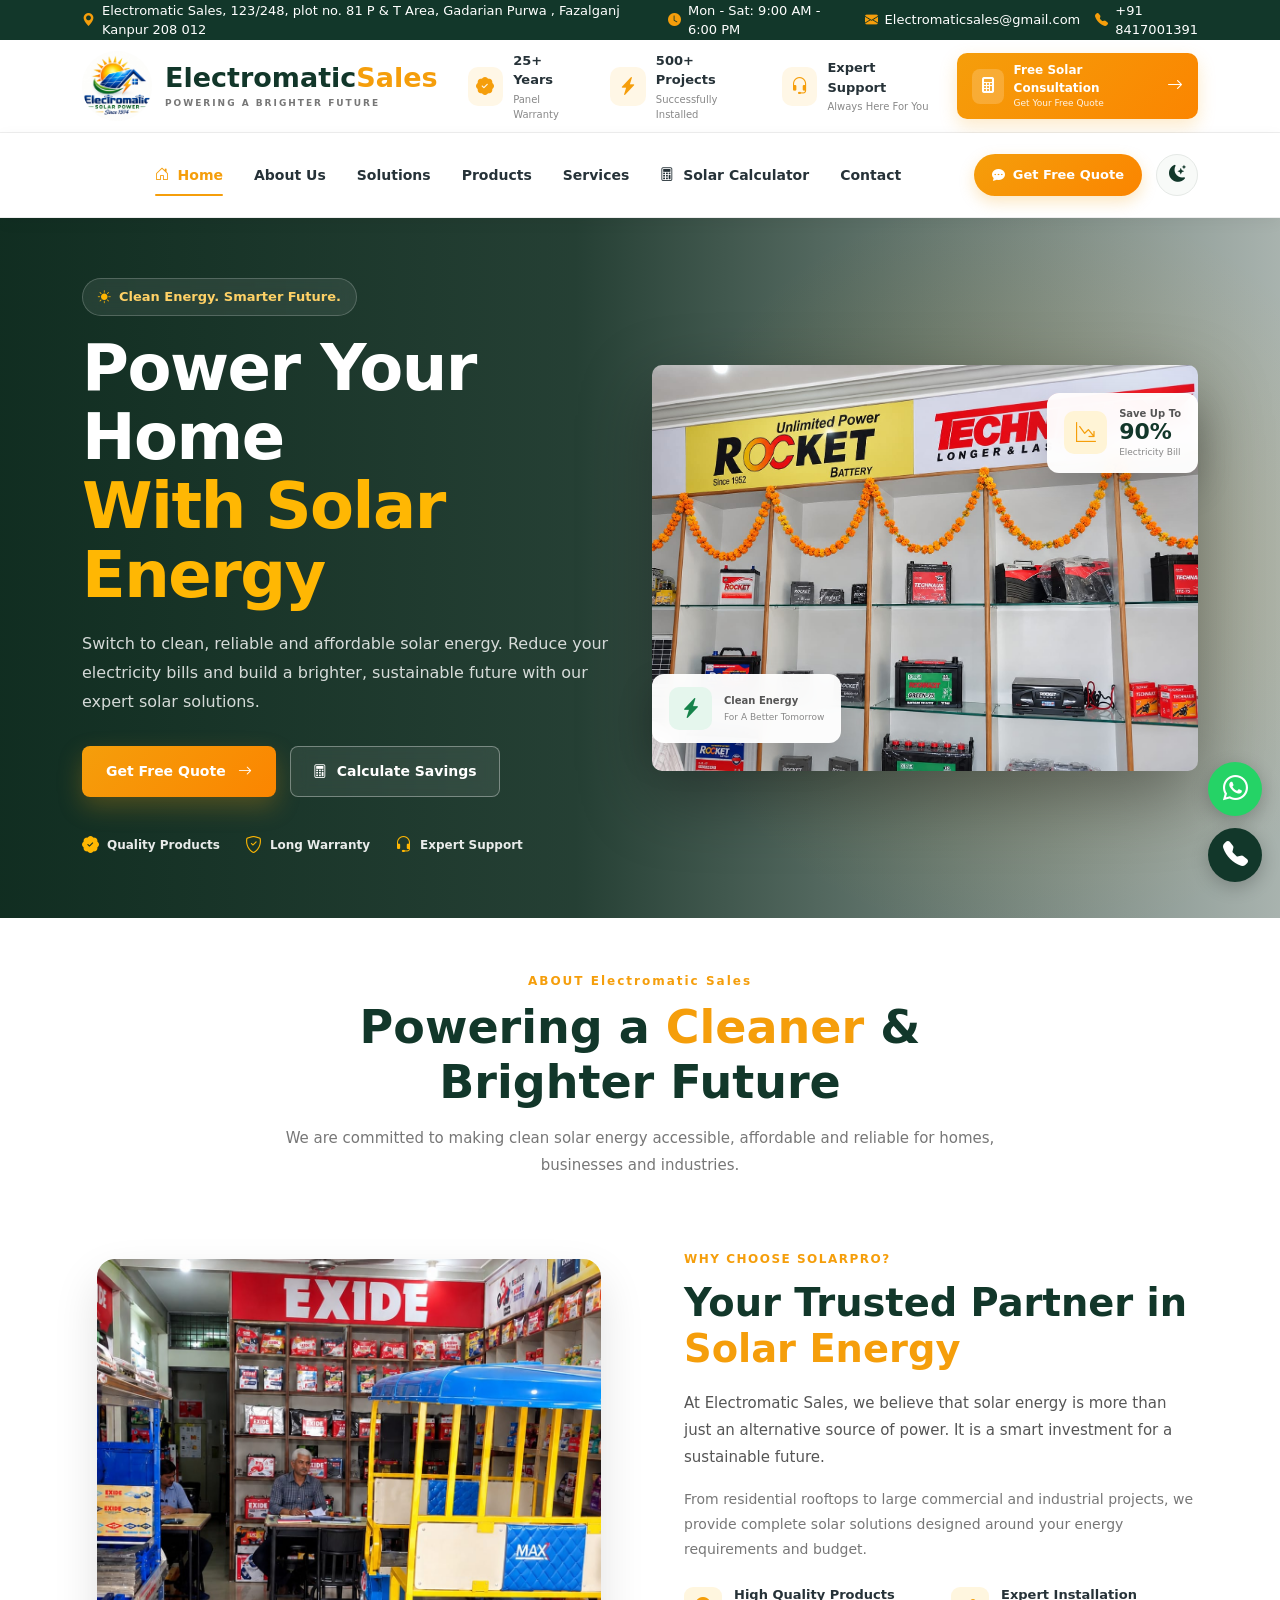
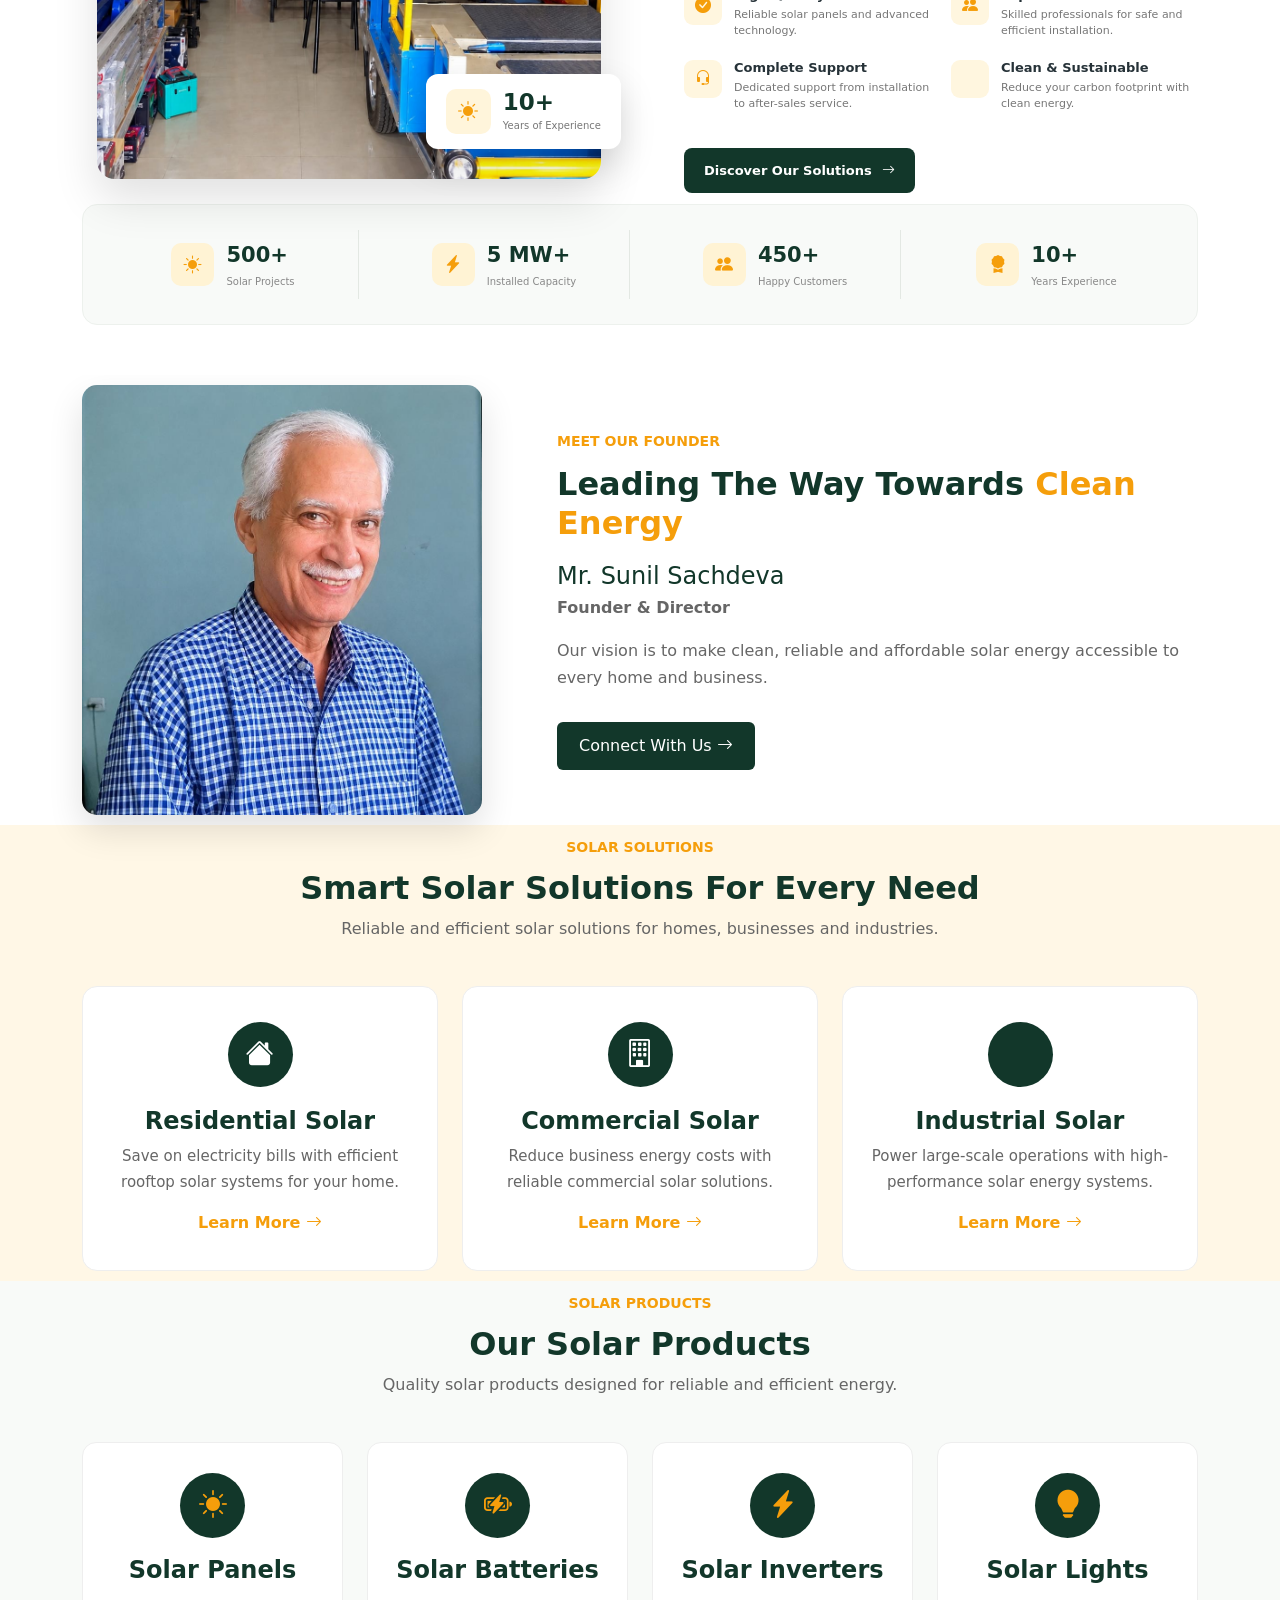
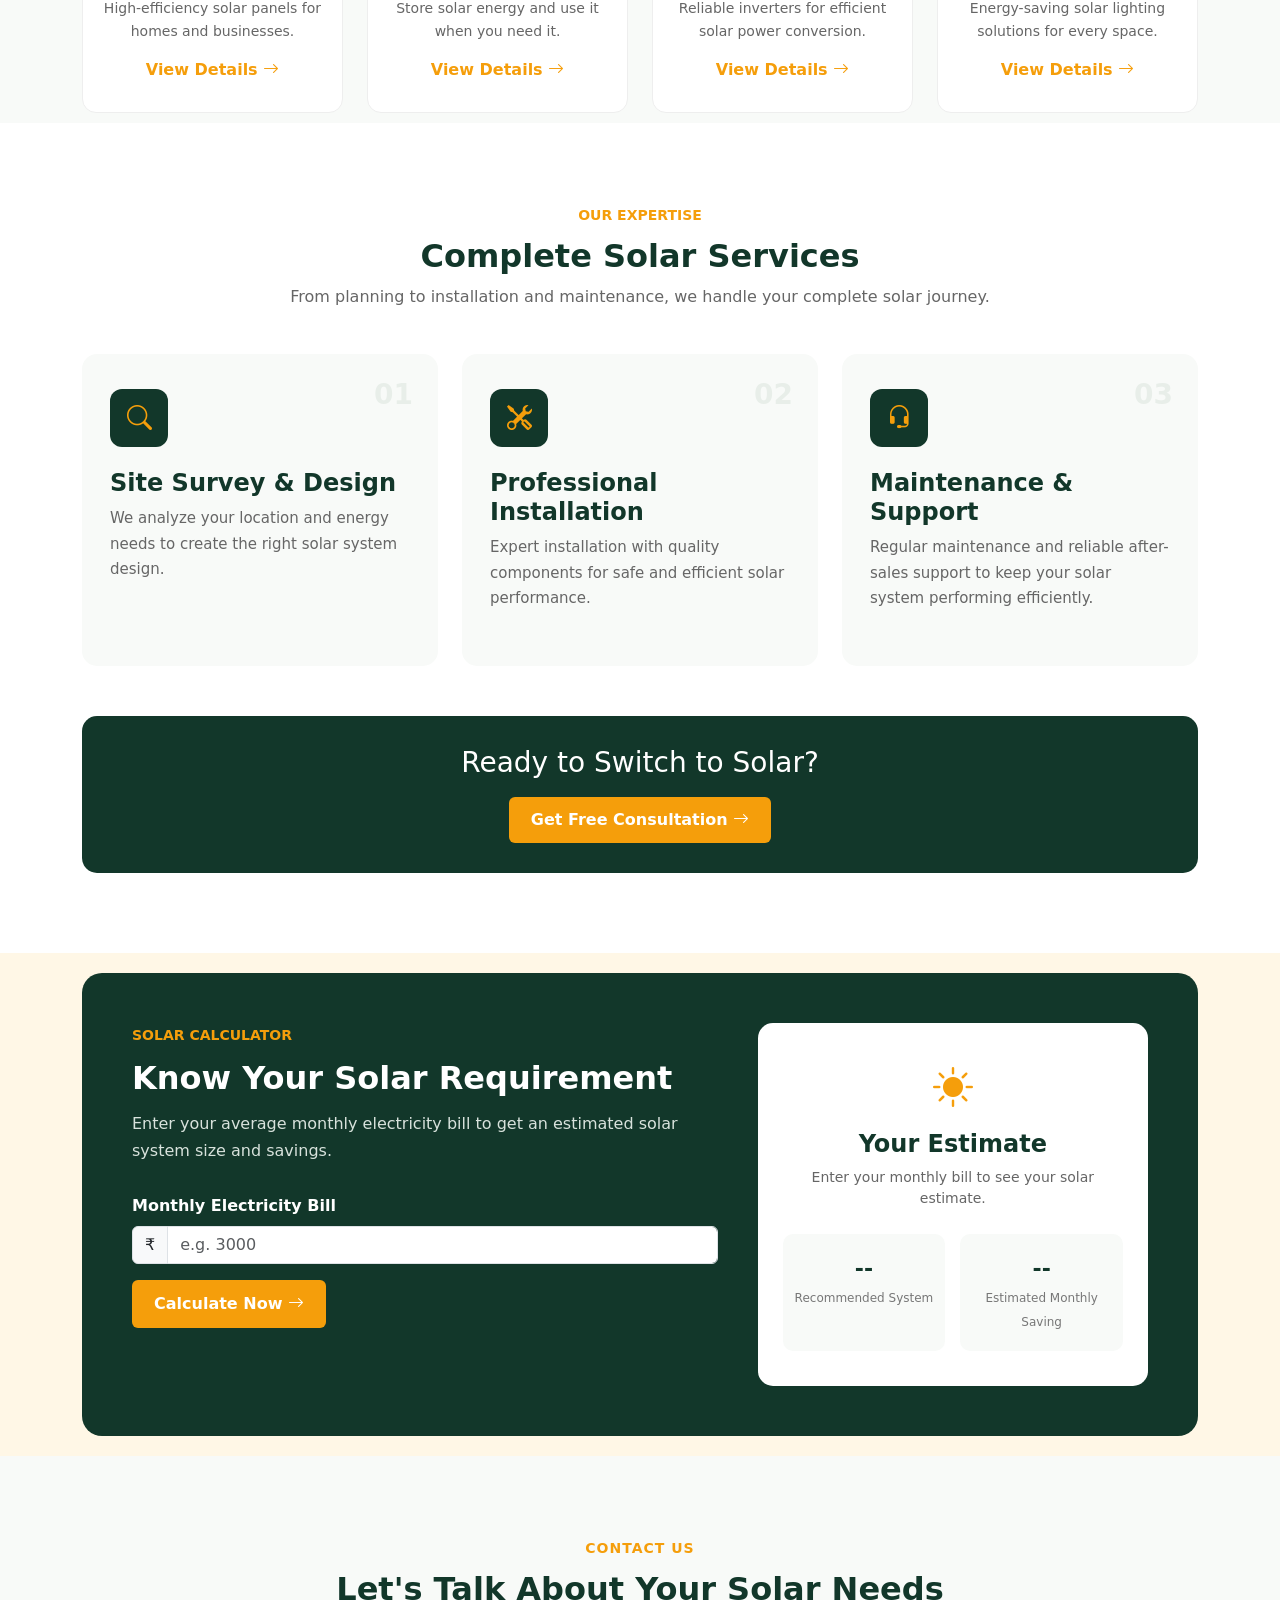
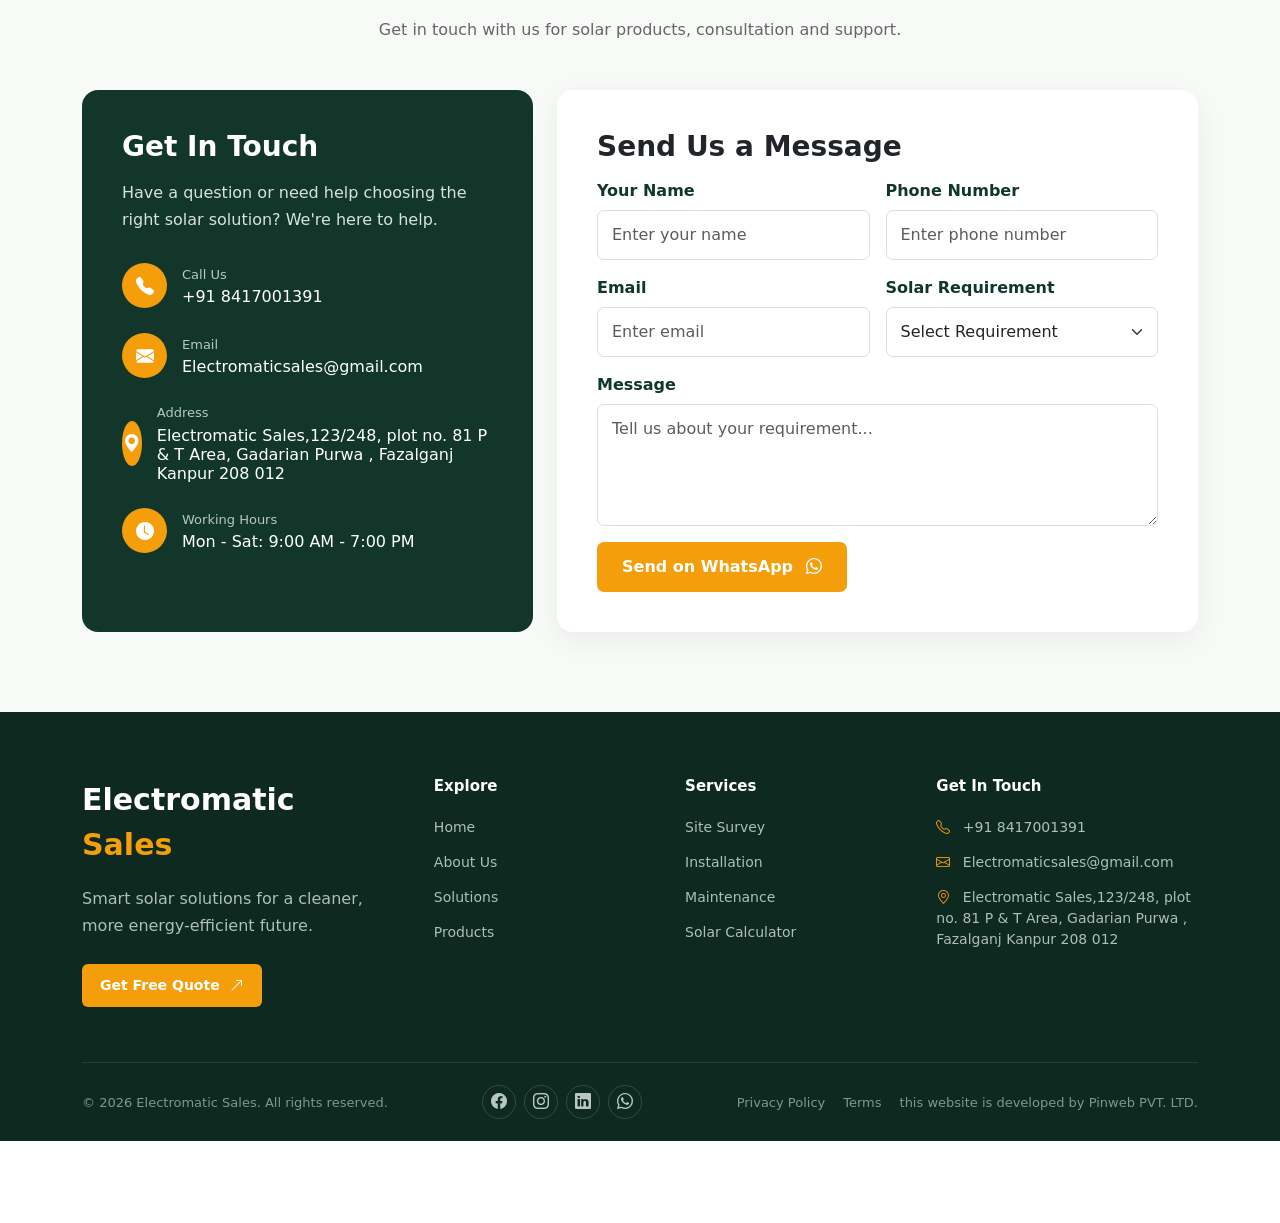
==== commit ae9ac48b: "rename solar pro" ====
--- a/index.html
+++ b/index.html
@@ -981,7 +981,7 @@
             <i class="bi bi-telephone-fill"></i>
             <div>
               <span>Call Us</span>
-              <h6>+91 98765 43210</h6>
+              <h6>+91 8417001391</h6>
             </div>
           </div>
 
@@ -997,7 +997,8 @@
             <i class="bi bi-geo-alt-fill"></i>
             <div>
               <span>Address</span>
-              <h6>Prayagraj, Uttar Pradesh, India</h6>
+              <h6>Electromatic  Sales,123/248, plot no. 81
+P & T Area, Gadarian Purwa , Fazalganj Kanpur 208 012</h6>
             </div>
           </div>
 
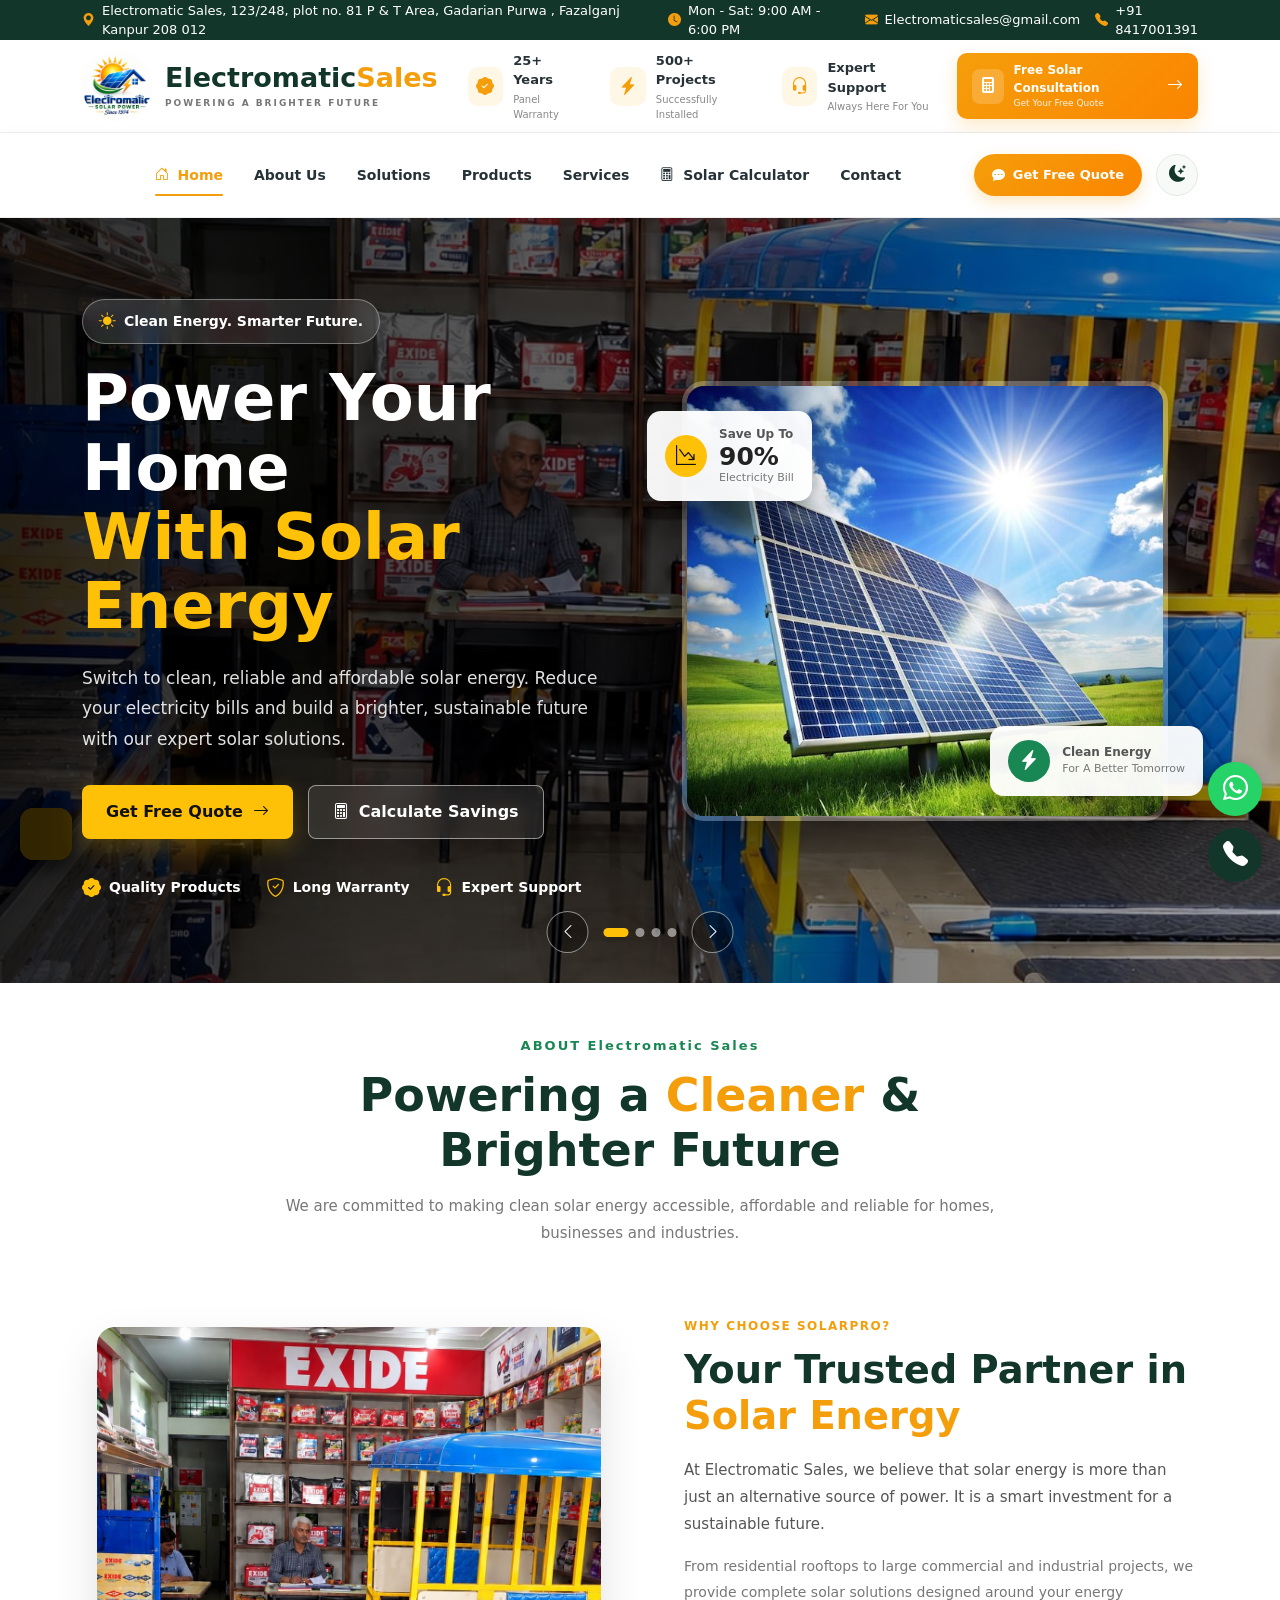
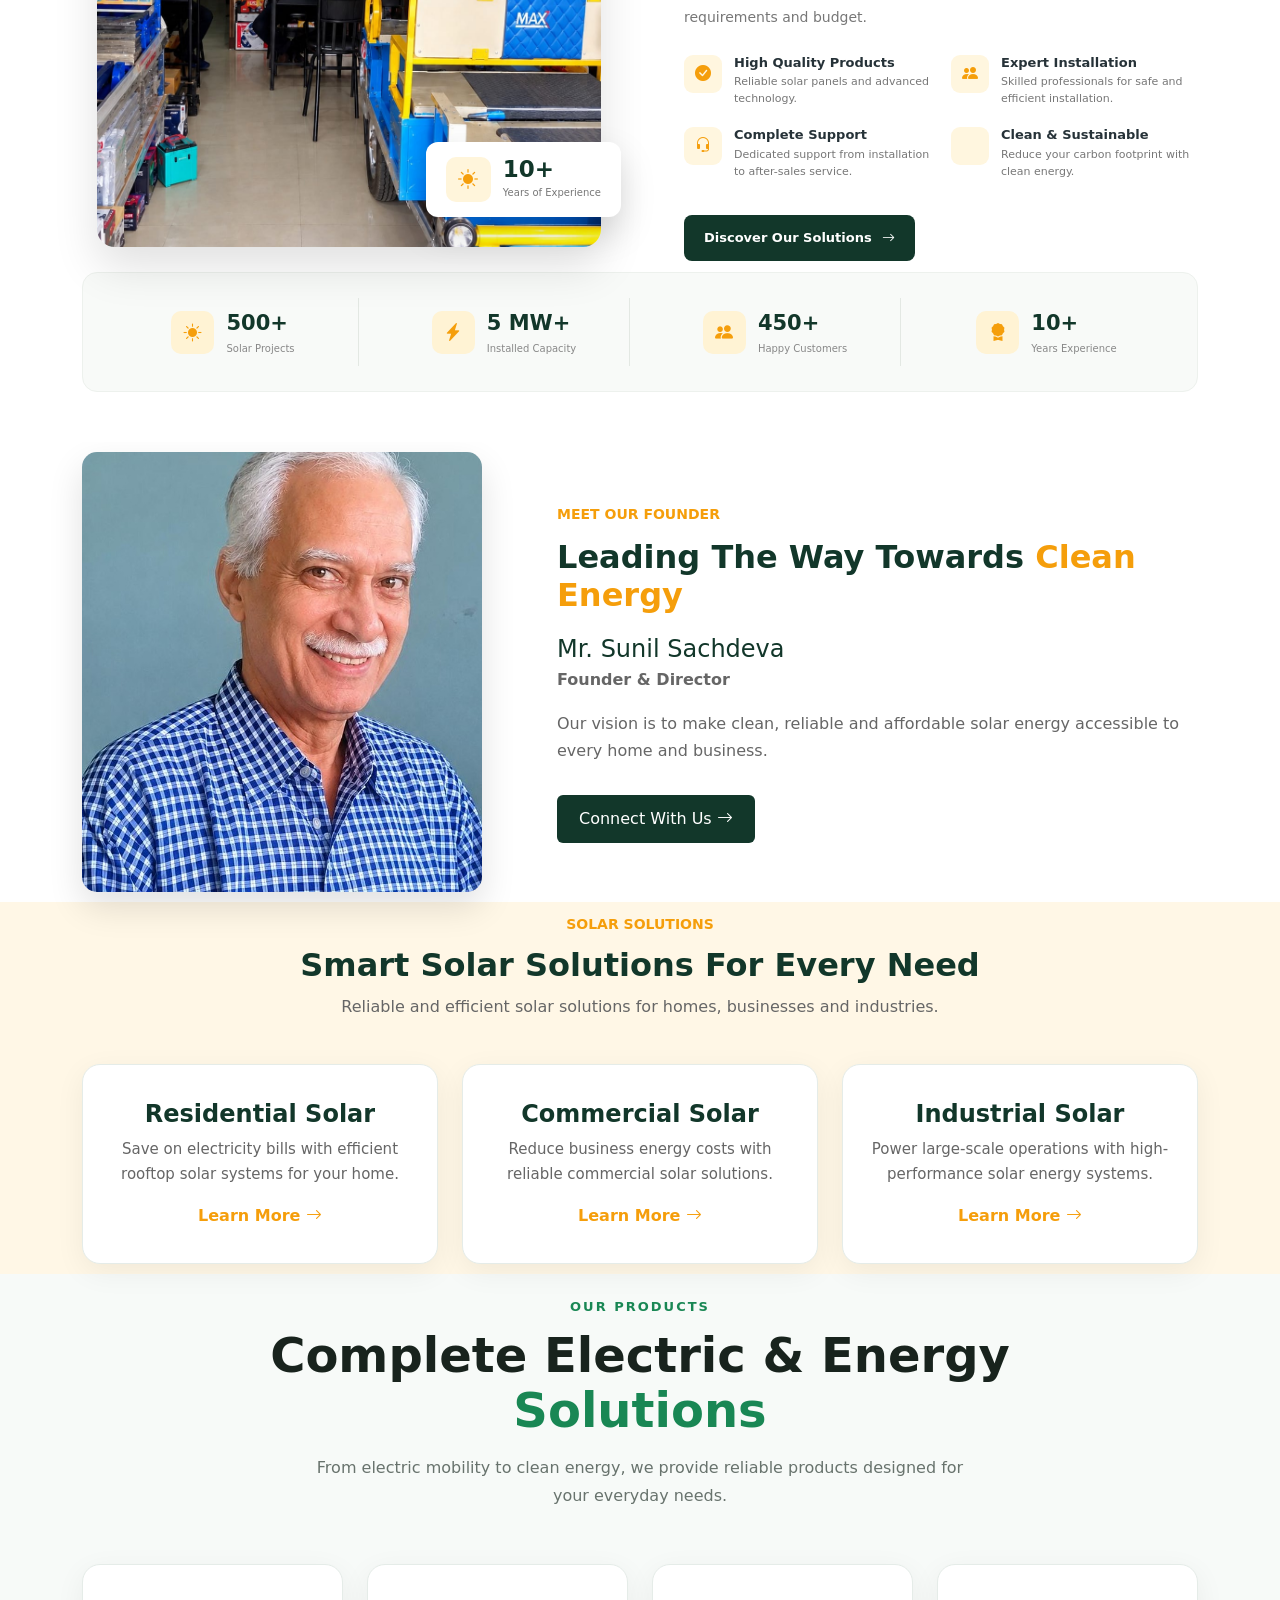
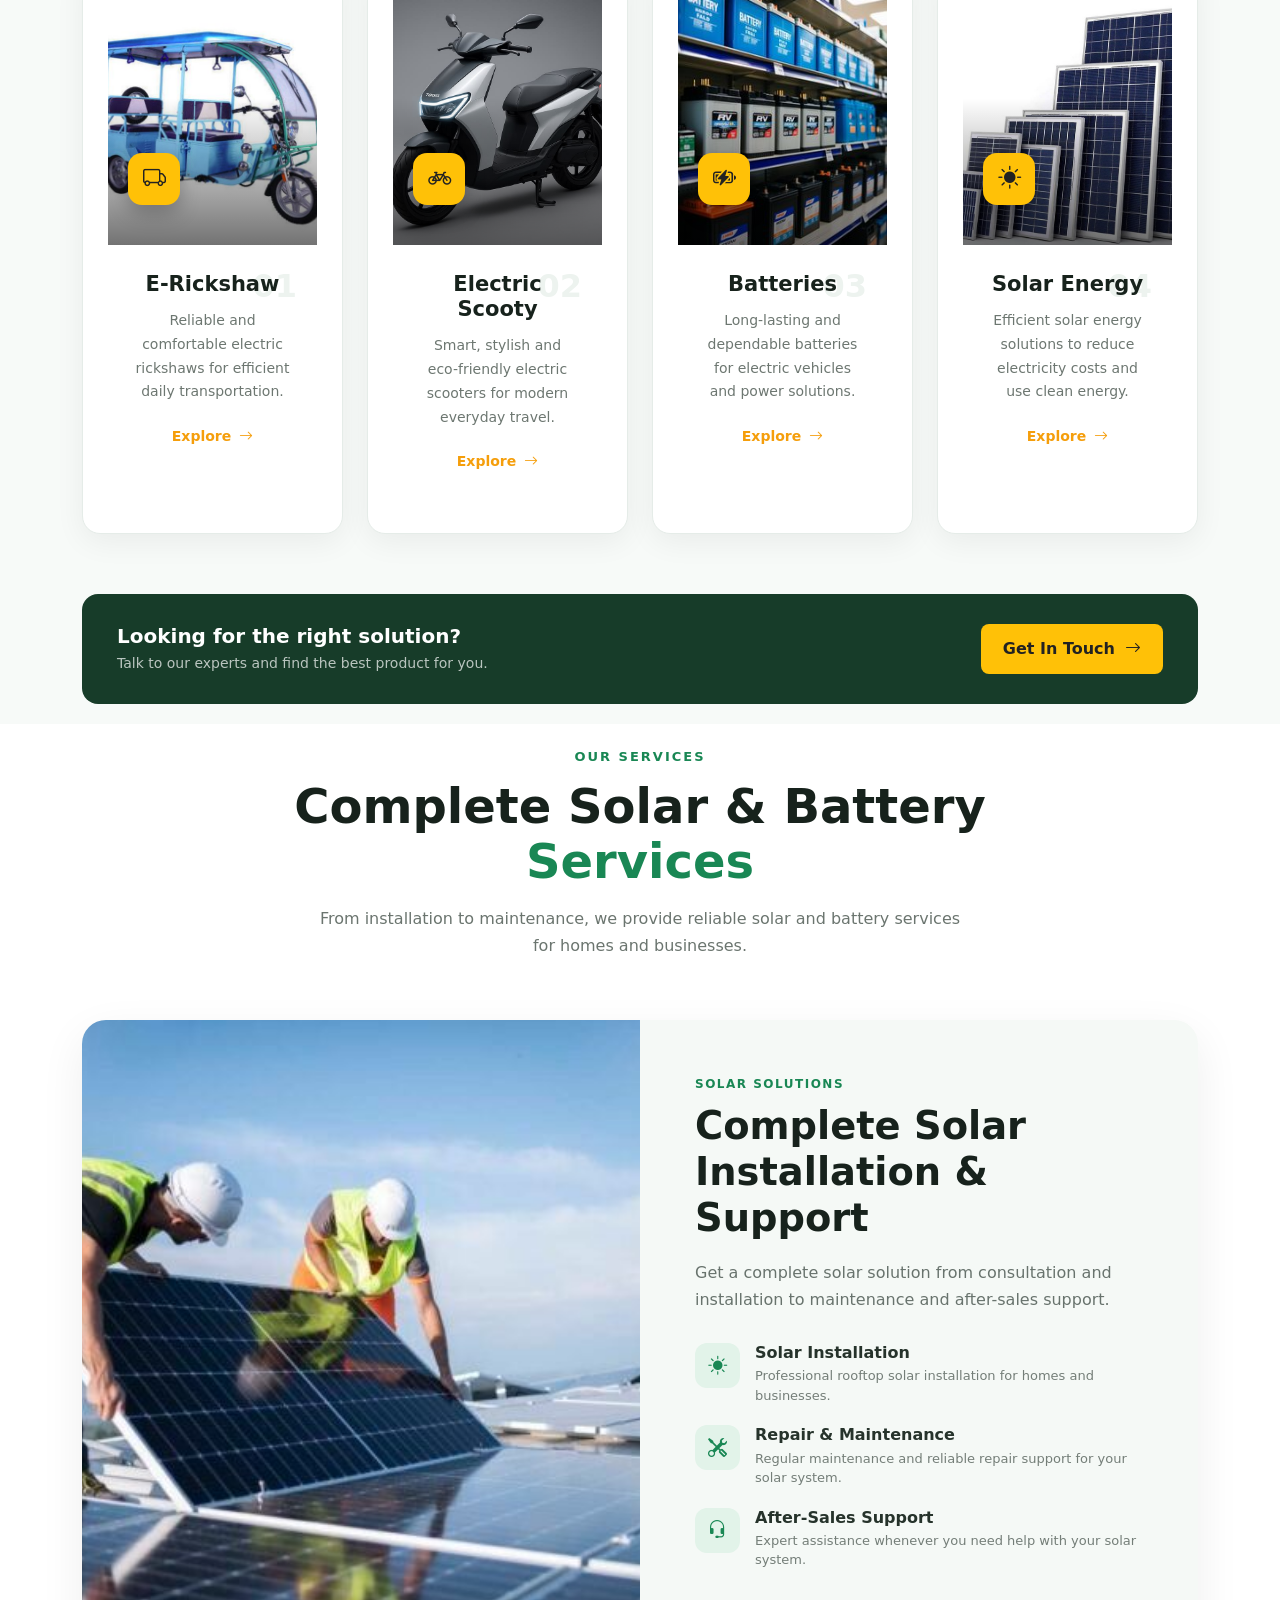
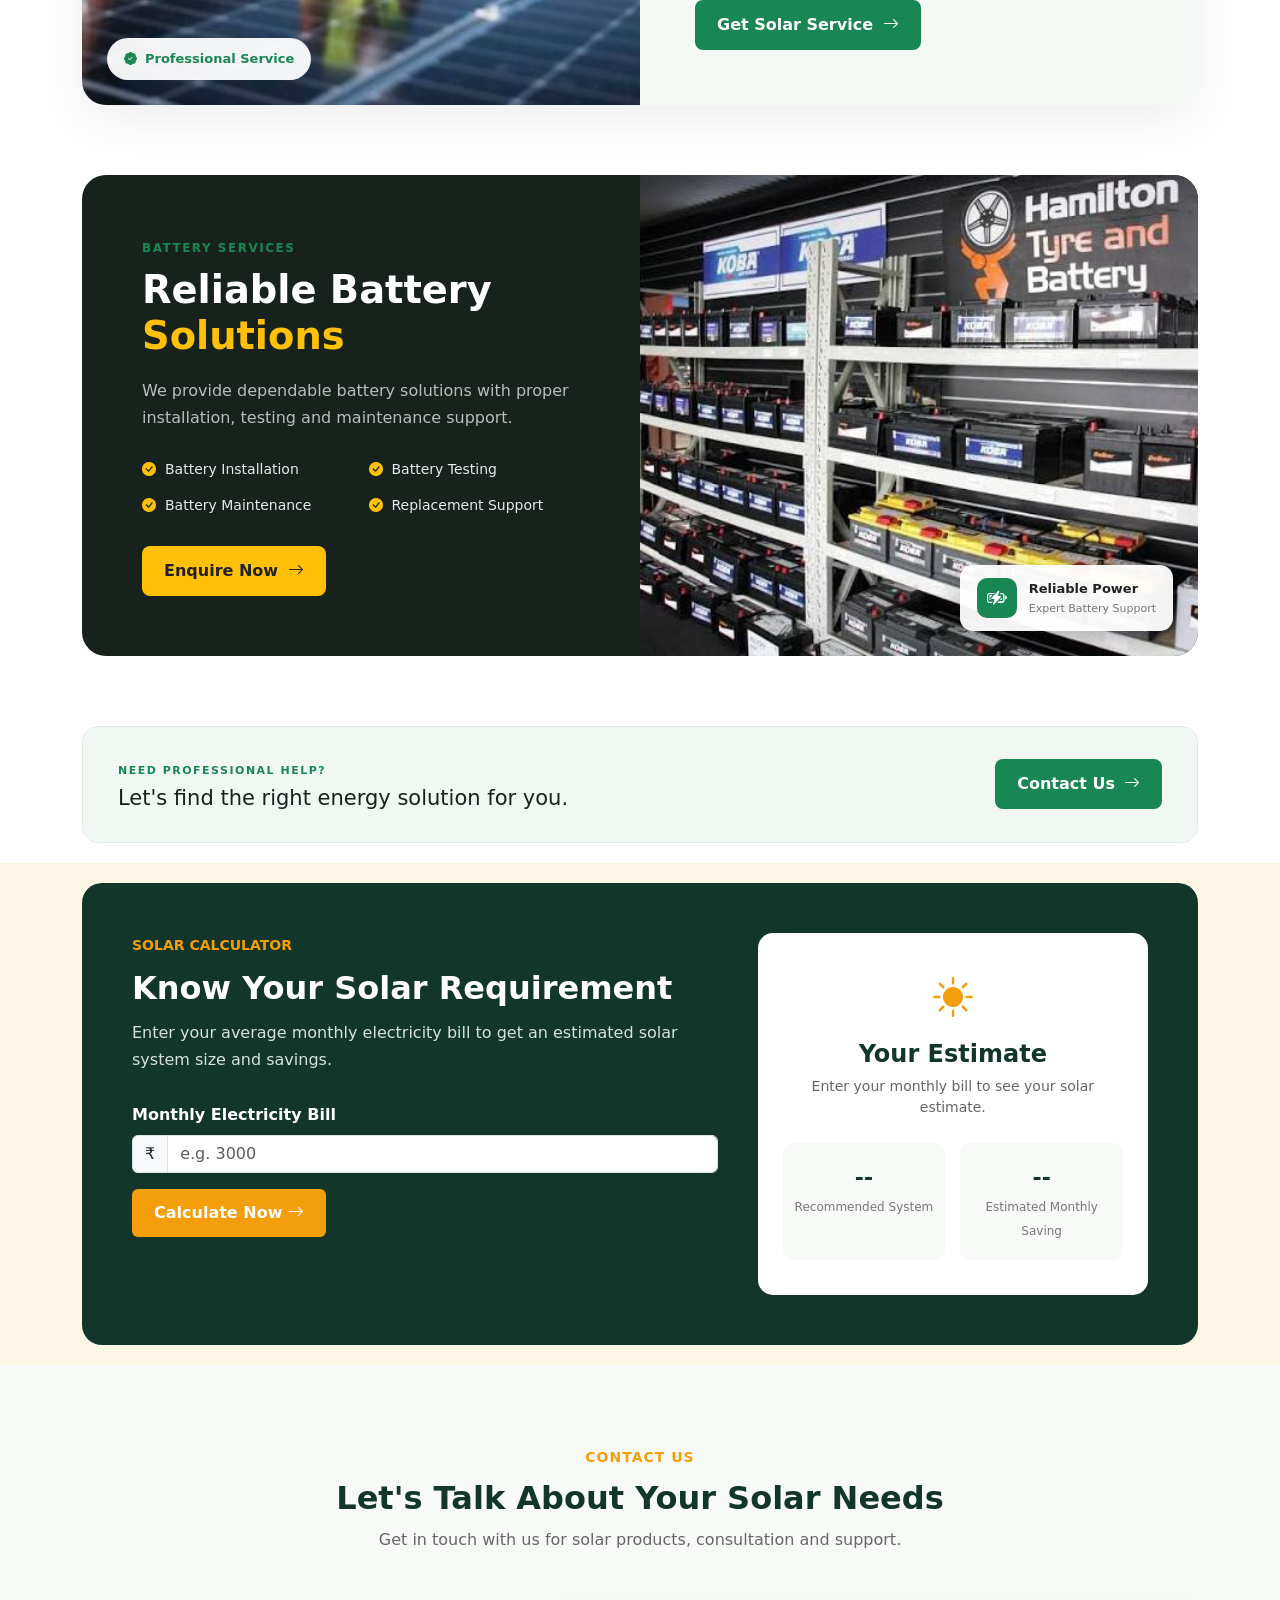
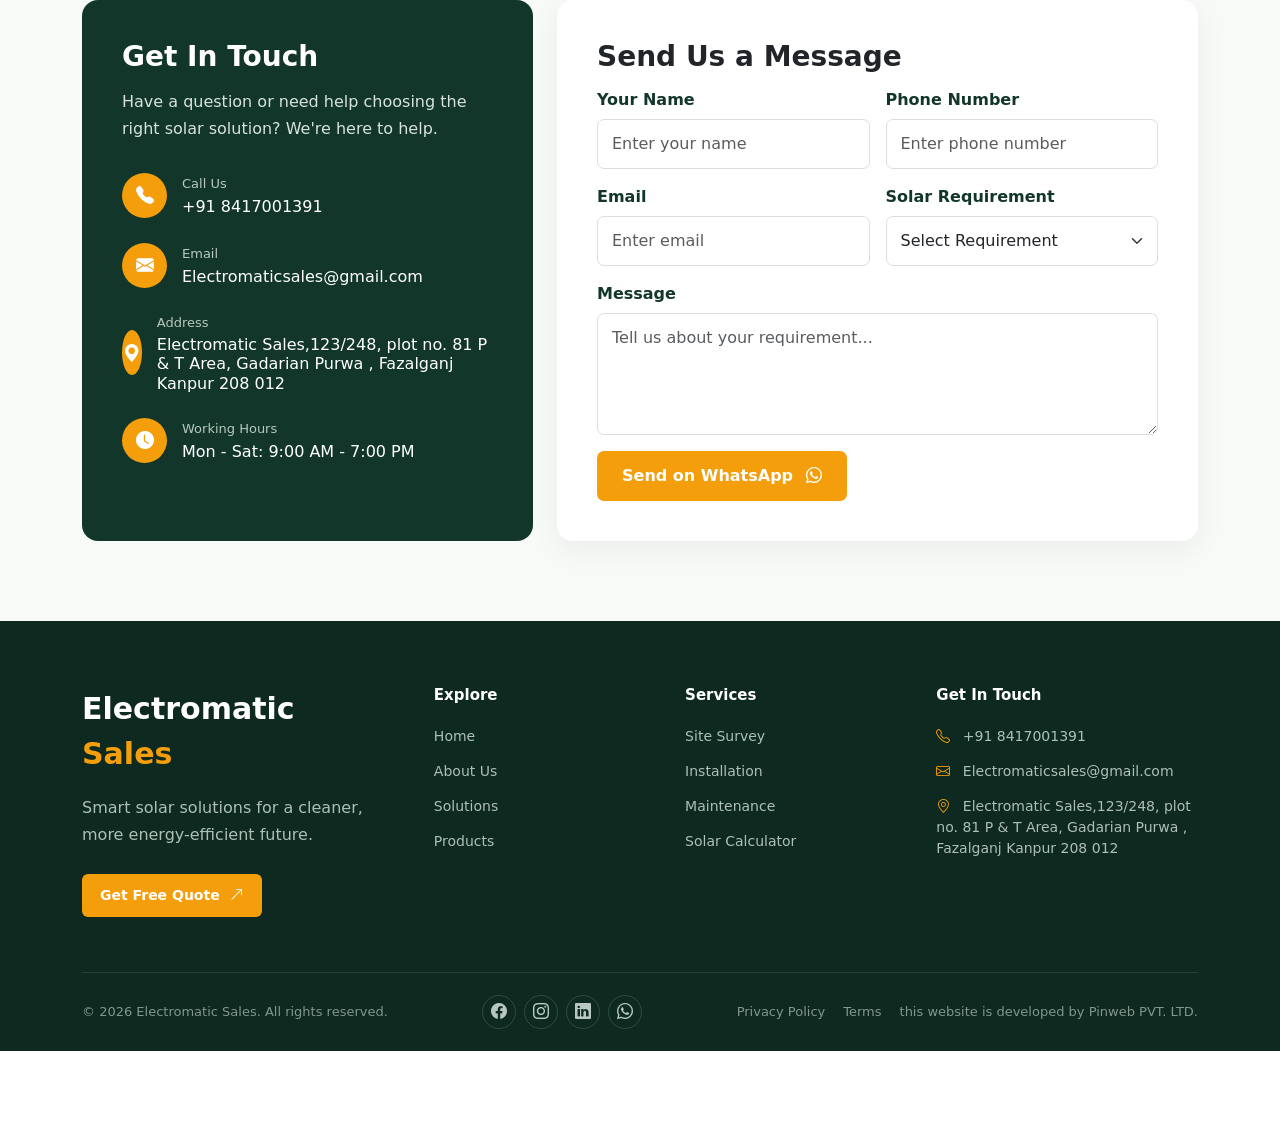
==== commit b2af27d5: "add images" ====
--- a/index.html
+++ b/index.html
@@ -296,9 +296,29 @@
 
 <section class="solar-hero">
 
+    <!-- BACKGROUND SLIDES -->
+    <div class="solar-slider">
+
+        <div class="solar-slide active"
+             style="background-image: url('images/img1.jpeg');"></div>
+
+        <div class="solar-slide"
+             style="background-image: url('images/hero1.jpg');"></div>
+
+        <div class="solar-slide"
+             style="background-image: url('images/hero2.jpg');"></div>
+
+        <div class="solar-slide"
+             style="background-image: url('images/hero3.jpg');"></div>
+
+    </div>
+
+    <!-- DARK OVERLAY -->
     <div class="hero-overlay"></div>
 
-    <div class="container position-relative">
+
+    <!-- FIXED CONTENT -->
+    <div class="container position-relative hero-content">
 
         <div class="row align-items-center min-vh-75">
 
@@ -343,42 +363,33 @@
 
                     <div class="trust-item">
                         <i class="bi bi-patch-check-fill"></i>
-                        <span>
-                            Quality Products
-                        </span>
+                        <span>Quality Products</span>
                     </div>
 
                     <div class="trust-item">
                         <i class="bi bi-shield-check"></i>
-                        <span>
-                            Long Warranty
-                        </span>
+                        <span>Long Warranty</span>
                     </div>
 
                     <div class="trust-item">
                         <i class="bi bi-headset"></i>
-                        <span>
-                            Expert Support
-                        </span>
-                    </div>
-
-                </div>
-
-            </div>
-
-
-            <!-- RIGHT CONTENT -->
+                        <span>Expert Support</span>
+                    </div>
+
+                </div>
+
+            </div>
+
+
+            <!-- RIGHT SIDE -->
             <div class="col-lg-6 col-md-5">
 
                 <div class="hero-image-wrapper">
 
-                    <img
-                        src="images/img2.jpeg"
-                        alt="Solar Panel Installation"
-                        class="hero-image"
-                        style="border-radius: 10px;"
-                    >
-
+                    <div class="hero-image-box">
+                        <img src="images/solar2.jpg"
+                             alt="Solar Panel Installation">
+                    </div>
 
                     <!-- SAVINGS CARD -->
                     <div class="hero-floating-card savings-card">
@@ -415,6 +426,29 @@
             </div>
 
         </div>
+
+    </div>
+
+
+    <!-- SLIDER CONTROLS -->
+    <div class="slider-controls">
+
+        <button id="prevSlide">
+            <i class="bi bi-chevron-left"></i>
+        </button>
+
+        <div class="slider-dots">
+
+            <span class="dot active" data-slide="0"></span>
+            <span class="dot" data-slide="1"></span>
+            <span class="dot" data-slide="2"></span>
+            <span class="dot" data-slide="3"></span>
+
+        </div>
+
+        <button id="nextSlide">
+            <i class="bi bi-chevron-right"></i>
+        </button>
 
     </div>
 
@@ -683,7 +717,7 @@
       <!-- Owner Image -->
       <div class="col-lg-5">
         <div class="founder-image">
-          <img src="images/owner.jpeg" alt="Founder">
+          <img src="images/owner1.jpeg" alt="Founder">
         </div>
       </div>
 
@@ -761,139 +795,474 @@
   </div>
 </section>
 
-<!-- products -->
+
+
+<!-- ==============================
+     PRODUCTS & SOLUTIONS
+================================= -->
 
 <section id="products" class="products-section">
-  <div class="container">
-
-    <div class="section-heading text-center">
-      <span>SOLAR PRODUCTS</span>
-      <h2>Our Solar Products</h2>
-      <p>Quality solar products designed for reliable and efficient energy.</p>
+
+    <div class="container">
+
+        <!-- Heading -->
+        <div class="products-heading text-center">
+
+            <span class="section-label">
+                OUR PRODUCTS
+            </span>
+
+            <h2>
+                Complete Electric & Energy
+                <span>Solutions</span>
+            </h2>
+
+            <p>
+                From electric mobility to clean energy, we provide
+                reliable products designed for your everyday needs.
+            </p>
+
+        </div>
+
+
+        <!-- Product Cards -->
+        <div class="row g-4">
+
+
+            <!-- E-RICKSHAW -->
+            <div class="col-xl-3 col-lg-3 col-md-6">
+
+                <div class="solution-card">
+
+                    <div class="solution-image">
+
+                        <img
+                            src="images/e-rick1.jpg"
+                            alt="Electric Rickshaw"
+                        >
+
+                        <div class="image-overlay"></div>
+
+                        <div class="solution-icon">
+                            <i class="bi bi-truck"></i>
+                        </div>
+
+                    </div>
+
+                    <div class="solution-content">
+
+                        <span class="solution-number">01</span>
+
+                        <h3>E-Rickshaw</h3>
+
+                        <p>
+                            Reliable and comfortable electric
+                            rickshaws for efficient daily transportation.
+                        </p>
+
+                        <a href="#contact" class="solution-btn">
+                            Explore
+                            <i class="bi bi-arrow-right"></i>
+                        </a>
+
+                    </div>
+
+                </div>
+
+            </div>
+
+
+            <!-- E-SCOOTY -->
+            <div class="col-xl-3 col-lg-3 col-md-6">
+
+                <div class="solution-card">
+
+                    <div class="solution-image">
+
+                        <img
+                            src="images/ev-scoot2.jpg"
+                            alt="Electric Scooty"
+                        >
+
+                        <div class="image-overlay"></div>
+
+                        <div class="solution-icon">
+                            <i class="bi bi-bicycle"></i>
+                        </div>
+
+                    </div>
+
+                    <div class="solution-content">
+
+                        <span class="solution-number">02</span>
+
+                        <h3>Electric Scooty</h3>
+
+                        <p>
+                            Smart, stylish and eco-friendly electric
+                            scooters for modern everyday travel.
+                        </p>
+
+                        <a href="#contact" class="solution-btn">
+                            Explore
+                            <i class="bi bi-arrow-right"></i>
+                        </a>
+
+                    </div>
+
+                </div>
+
+            </div>
+
+
+            <!-- BATTERY -->
+            <div class="col-xl-3 col-lg-3 col-md-6">
+
+                <div class="solution-card">
+
+                    <div class="solution-image">
+
+                        <img
+                            src="images/batt3.jpg"
+                            alt="Electric Battery"
+                        >
+
+                        <div class="image-overlay"></div>
+
+                        <div class="solution-icon">
+                            <i class="bi bi-battery-charging"></i>
+                        </div>
+
+                    </div>
+
+                    <div class="solution-content">
+
+                        <span class="solution-number">03</span>
+
+                        <h3>Batteries</h3>
+
+                        <p>
+                            Long-lasting and dependable batteries
+                            for electric vehicles and power solutions.
+                        </p>
+
+                        <a href="#contact" class="solution-btn">
+                            Explore
+                            <i class="bi bi-arrow-right"></i>
+                        </a>
+
+                    </div>
+
+                </div>
+
+            </div>
+
+
+            <!-- SOLAR -->
+            <div class="col-xl-3 col-lg-3 col-md-6">
+
+                <div class="solution-card">
+
+                    <div class="solution-image">
+
+                        <img
+                            src="images/solar1.jpg"
+                            alt="Solar Energy"
+                        >
+
+                        <div class="image-overlay"></div>
+
+                        <div class="solution-icon">
+                            <i class="bi bi-sun-fill"></i>
+                        </div>
+
+                    </div>
+
+                    <div class="solution-content">
+
+                        <span class="solution-number">04</span>
+
+                        <h3>Solar Energy</h3>
+
+                        <p>
+                            Efficient solar energy solutions to reduce
+                            electricity costs and use clean energy.
+                        </p>
+
+                        <a href="#contact" class="solution-btn">
+                            Explore
+                            <i class="bi bi-arrow-right"></i>
+                        </a>
+
+                    </div>
+
+                </div>
+
+            </div>
+
+        </div>
+
+
+        <!-- Bottom CTA -->
+        <div class="products-bottom">
+
+            <div>
+                <h4>Looking for the right solution?</h4>
+
+                <p>
+                    Talk to our experts and find the best product for you.
+                </p>
+            </div>
+
+            <a href="#contact" class="products-cta-btn">
+                Get In Touch
+                <i class="bi bi-arrow-right"></i>
+            </a>
+
+        </div>
+
     </div>
 
-    <div class="row g-4">
-
-      <!-- Product 1 -->
-      <div class="col-lg-3 col-md-6">
-        <div class="product-card">
-          <div class="product-icon">
-            <i class="bi bi-sun-fill"></i>
-          </div>
-          <h4>Solar Panels</h4>
-          <p>High-efficiency solar panels for homes and businesses.</p>
-          <a href="#contact">View Details <i class="bi bi-arrow-right"></i></a>
-        </div>
-      </div>
-
-      <!-- Product 2 -->
-      <div class="col-lg-3 col-md-6">
-        <div class="product-card">
-          <div class="product-icon">
-            <i class="bi bi-battery-charging"></i>
-          </div>
-          <h4>Solar Batteries</h4>
-          <p>Store solar energy and use it when you need it.</p>
-          <a href="#contact">View Details <i class="bi bi-arrow-right"></i></a>
-        </div>
-      </div>
-
-      <!-- Product 3 -->
-      <div class="col-lg-3 col-md-6">
-        <div class="product-card">
-          <div class="product-icon">
-            <i class="bi bi-lightning-charge-fill"></i>
-          </div>
-          <h4>Solar Inverters</h4>
-          <p>Reliable inverters for efficient solar power conversion.</p>
-          <a href="#contact">View Details <i class="bi bi-arrow-right"></i></a>
-        </div>
-      </div>
-
-      <!-- Product 4 -->
-      <div class="col-lg-3 col-md-6">
-        <div class="product-card">
-          <div class="product-icon">
-            <i class="bi bi-lightbulb-fill"></i>
-          </div>
-          <h4>Solar Lights</h4>
-          <p>Energy-saving solar lighting solutions for every space.</p>
-          <a href="#contact">View Details <i class="bi bi-arrow-right"></i></a>
-        </div>
-      </div>
+</section>
+
+<!-- services -->
+
+<!-- ==============================
+     SERVICES SECTION
+================================= -->
+
+<section id="services" class="services-section">
+
+    <div class="container">
+
+        <!-- SECTION HEADING -->
+        <div class="services-heading text-center">
+
+            <span class="service-label">
+                OUR SERVICES
+            </span>
+
+            <h2>
+                Complete Solar & Battery
+                <span>Services</span>
+            </h2>
+
+            <p>
+                From installation to maintenance, we provide reliable
+                solar and battery services for homes and businesses.
+            </p>
+
+        </div>
+
+
+        <!-- FEATURED SERVICE -->
+        <div class="featured-service">
+
+            <!-- IMAGE -->
+            <div class="featured-image">
+
+                <img
+                    src="images/solar4.jpg"
+                    alt="Solar Panel Installation"
+                >
+
+                <div class="image-badge">
+                    <i class="bi bi-patch-check-fill"></i>
+                    Professional Service
+                </div>
+
+            </div>
+
+
+            <!-- CONTENT -->
+            <div class="featured-content">
+
+                <span class="service-small-title">
+                    SOLAR SOLUTIONS
+                </span>
+
+                <h3>
+                    Complete Solar Installation
+                    & Support
+                </h3>
+
+                <p>
+                    Get a complete solar solution from consultation
+                    and installation to maintenance and after-sales
+                    support.
+                </p>
+
+
+                <!-- SERVICE POINTS -->
+
+                <div class="service-points">
+
+                    <div class="service-point">
+
+                        <div class="point-icon">
+                            <i class="bi bi-sun-fill"></i>
+                        </div>
+
+                        <div>
+                            <h5>Solar Installation</h5>
+                            <p>
+                                Professional rooftop solar installation
+                                for homes and businesses.
+                            </p>
+                        </div>
+
+                    </div>
+
+
+                    <div class="service-point">
+
+                        <div class="point-icon">
+                            <i class="bi bi-tools"></i>
+                        </div>
+
+                        <div>
+                            <h5>Repair & Maintenance</h5>
+                            <p>
+                                Regular maintenance and reliable
+                                repair support for your solar system.
+                            </p>
+                        </div>
+
+                    </div>
+
+
+                    <div class="service-point">
+
+                        <div class="point-icon">
+                            <i class="bi bi-headset"></i>
+                        </div>
+
+                        <div>
+                            <h5>After-Sales Support</h5>
+                            <p>
+                                Expert assistance whenever you need
+                                help with your solar system.
+                            </p>
+                        </div>
+
+                    </div>
+
+                </div>
+
+
+                <a href="#contact" class="service-main-btn">
+                    Get Solar Service
+                    <i class="bi bi-arrow-right"></i>
+                </a>
+
+            </div>
+
+        </div>
+
+
+        <!-- BATTERY SERVICES -->
+
+        <div class="battery-services">
+
+            <div class="battery-content">
+
+                <span class="service-small-title">
+                    BATTERY SERVICES
+                </span>
+
+                <h3>
+                    Reliable Battery
+                    <span>Solutions</span>
+                </h3>
+
+                <p>
+                    We provide dependable battery solutions with
+                    proper installation, testing and maintenance
+                    support.
+                </p>
+
+
+                <div class="battery-points">
+
+                    <div>
+                        <i class="bi bi-check-circle-fill"></i>
+                        Battery Installation
+                    </div>
+
+                    <div>
+                        <i class="bi bi-check-circle-fill"></i>
+                        Battery Testing
+                    </div>
+
+                    <div>
+                        <i class="bi bi-check-circle-fill"></i>
+                        Battery Maintenance
+                    </div>
+
+                    <div>
+                        <i class="bi bi-check-circle-fill"></i>
+                        Replacement Support
+                    </div>
+
+                </div>
+
+
+                <a href="#contact" class="battery-btn">
+                    Enquire Now
+                    <i class="bi bi-arrow-right"></i>
+                </a>
+
+            </div>
+
+
+            <div class="battery-image">
+
+                <img
+                    src="images/batt2.jpg"
+                    alt="Battery Service"
+                >
+
+                <div class="battery-floating-card">
+
+                    <i class="bi bi-battery-charging"></i>
+
+                    <div>
+                        <strong>Reliable Power</strong>
+                        <small>Expert Battery Support</small>
+                    </div>
+
+                </div>
+
+            </div>
+
+        </div>
+
+
+        <!-- BOTTOM CTA -->
+
+        <div class="services-cta">
+
+            <div>
+
+                <span>
+                    NEED PROFESSIONAL HELP?
+                </span>
+
+                <h3>
+                    Let's find the right energy solution for you.
+                </h3>
+
+            </div>
+
+            <a href="#contact">
+                Contact Us
+                <i class="bi bi-arrow-right"></i>
+            </a>
+
+        </div>
 
     </div>
-  </div>
-</section>
-
-<!-- services -->
-
-<section id="services" class="services-section">
-  <div class="container">
-
-    <div class="section-heading text-center">
-      <span>OUR EXPERTISE</span>
-      <h2>Complete Solar Services</h2>
-      <p>
-        From planning to installation and maintenance, we handle your
-        complete solar journey.
-      </p>
-    </div>
-
-    <div class="row g-4">
-
-      <div class="col-lg-4 col-md-6">
-        <div class="service-card">
-          <div class="service-icon">
-            <i class="bi bi-search"></i>
-          </div>
-          <h4>Site Survey & Design</h4>
-          <p>
-            We analyze your location and energy needs to create
-            the right solar system design.
-          </p>
-          <span>01</span>
-        </div>
-      </div>
-
-      <div class="col-lg-4 col-md-6">
-        <div class="service-card">
-          <div class="service-icon">
-            <i class="bi bi-tools"></i>
-          </div>
-          <h4>Professional Installation</h4>
-          <p>
-            Expert installation with quality components for safe
-            and efficient solar performance.
-          </p>
-          <span>02</span>
-        </div>
-      </div>
-
-      <div class="col-lg-4 col-md-6">
-        <div class="service-card">
-          <div class="service-icon">
-            <i class="bi bi-headset"></i>
-          </div>
-          <h4>Maintenance & Support</h4>
-          <p>
-            Regular maintenance and reliable after-sales support
-            to keep your solar system performing efficiently.
-          </p>
-          <span>03</span>
-        </div>
-      </div>
-
-    </div>
-
-    <div class="service-bottom text-center">
-      <h3>Ready to Switch to Solar?</h3>
-      <a href="#contact">
-        Get Free Consultation <i class="bi bi-arrow-right"></i>
-      </a>
-    </div>
-
-  </div>
+
 </section>
 
 <!-- calculator  -->
@@ -1215,6 +1584,126 @@
     </a>
 </div>
 
+
+<script>
+
+const slides = document.querySelectorAll(".solar-slide");
+const dots = document.querySelectorAll(".dot");
+
+const nextBtn = document.getElementById("nextSlide");
+const prevBtn = document.getElementById("prevSlide");
+
+let currentSlide = 0;
+let autoSlide;
+
+
+/* Show Slide */
+
+function showSlide(index) {
+
+    slides.forEach(slide => {
+        slide.classList.remove("active");
+    });
+
+    dots.forEach(dot => {
+        dot.classList.remove("active");
+    });
+
+    slides[index].classList.add("active");
+    dots[index].classList.add("active");
+
+    currentSlide = index;
+}
+
+
+/* Next */
+
+function nextSlide() {
+
+    currentSlide++;
+
+    if (currentSlide >= slides.length) {
+        currentSlide = 0;
+    }
+
+    showSlide(currentSlide);
+}
+
+
+/* Previous */
+
+function previousSlide() {
+
+    currentSlide--;
+
+    if (currentSlide < 0) {
+        currentSlide = slides.length - 1;
+    }
+
+    showSlide(currentSlide);
+}
+
+
+/* Auto Slide */
+
+function startAutoSlide() {
+
+    autoSlide = setInterval(() => {
+        nextSlide();
+    }, 5000);
+
+}
+
+
+/* Reset Timer */
+
+function resetAutoSlide() {
+
+    clearInterval(autoSlide);
+
+    startAutoSlide();
+
+}
+
+
+/* Buttons */
+
+nextBtn.addEventListener("click", () => {
+
+    nextSlide();
+    resetAutoSlide();
+
+});
+
+
+prevBtn.addEventListener("click", () => {
+
+    previousSlide();
+    resetAutoSlide();
+
+});
+
+
+/* Dots */
+
+dots.forEach((dot, index) => {
+
+    dot.addEventListener("click", () => {
+
+        showSlide(index);
+        resetAutoSlide();
+
+    });
+
+});
+
+
+/* Start */
+
+startAutoSlide();
+
+</script>
+
 <script>
 
 // contact form logic
--- a/css/style.css
+++ b/css/style.css
@@ -761,642 +761,577 @@
 
 }
 
-/* =================================
-   SOLAR HERO SECTION
-================================= */
+/* ==============================
+   SOLAR HERO
+================================ */
 
 .solar-hero {
-
     position: relative;
-
-    min-height: calc(100vh - 200px);
-
+    min-height: 85vh;
+    overflow: hidden;
     display: flex;
     align-items: center;
-
-    overflow: hidden;
+    color: #fff;
+}
+
+
+/* ==============================
+   BACKGROUND SLIDER
+================================ */
+
+.solar-slider {
+    position: absolute;
+    inset: 0;
+    z-index: 0;
+}
+
+.solar-slide {
+    position: absolute;
+    inset: 0;
+
+    background-size: cover;
+    background-position: center;
+
+    opacity: 0;
+    transform: scale(1.05);
+
+    transition:
+        opacity 1.2s ease-in-out,
+        transform 6s ease;
+}
+
+.solar-slide.active {
+    opacity: 1;
+    transform: scale(1);
+}
+
+
+/* ==============================
+   OVERLAY
+================================ */
+
+.hero-overlay {
+    position: absolute;
+    inset: 0;
+    z-index: 1;
 
     background:
         linear-gradient(
             90deg,
-            rgba(7, 37, 24, 0.96) 0%,
-            rgba(7, 37, 24, 0.88) 45%,
-            rgba(7, 37, 24, 0.35) 100%
-        ),
-        url("../images/solar-background.jpg");
-
-    background-size: cover;
-    background-position: center;
-}
-
-
-/* =================================
-   OVERLAY
-================================= */
-
-.hero-overlay {
-
+            rgba(0, 0, 0, 0.82) 0%,
+            rgba(0, 0, 0, 0.62) 45%,
+            rgba(0, 0, 0, 0.30) 100%
+        );
+}
+
+
+/* ==============================
+   CONTENT
+================================ */
+
+.hero-content {
+    position: relative;
+    z-index: 3;
+    width: 100%;
+    padding-top: 80px;
+    padding-bottom: 80px;
+}
+
+
+/* ==============================
+   BADGE
+================================ */
+
+.hero-badge {
+    display: inline-flex;
+    align-items: center;
+    gap: 8px;
+
+    padding: 9px 16px;
+    margin-bottom: 20px;
+
+    border: 1px solid rgba(255, 255, 255, 0.35);
+    border-radius: 50px;
+
+    background: rgba(255, 255, 255, 0.12);
+    backdrop-filter: blur(8px);
+
+    font-size: 14px;
+    font-weight: 600;
+}
+
+.hero-badge i {
+    color: #ffc107;
+    font-size: 17px;
+}
+
+
+/* ==============================
+   TITLE
+================================ */
+
+.hero-title {
+    font-size: clamp(38px, 5vw, 68px);
+    line-height: 1.08;
+    font-weight: 800;
+
+    margin-bottom: 22px;
+
+    max-width: 650px;
+}
+
+.hero-title span {
+    display: block;
+    color: #ffc107;
+}
+
+
+/* ==============================
+   DESCRIPTION
+================================ */
+
+.hero-description {
+    max-width: 620px;
+
+    font-size: 17px;
+    line-height: 1.8;
+
+    color: rgba(255, 255, 255, 0.88);
+
+    margin-bottom: 30px;
+}
+
+
+/* ==============================
+   BUTTONS
+================================ */
+
+.hero-buttons {
+    display: flex;
+    flex-wrap: wrap;
+    gap: 15px;
+
+    margin-bottom: 35px;
+}
+
+.hero-primary-btn,
+.hero-secondary-btn {
+    display: inline-flex;
+    align-items: center;
+    justify-content: center;
+    gap: 10px;
+
+    padding: 14px 24px;
+
+    border-radius: 8px;
+
+    text-decoration: none;
+    font-weight: 700;
+
+    transition: all 0.3s ease;
+}
+
+
+/* Primary */
+
+.hero-primary-btn {
+    color: #111;
+    background: #ffc107;
+
+    box-shadow: 0 8px 25px rgba(255, 193, 7, 0.25);
+}
+
+.hero-primary-btn:hover {
+    color: #111;
+    background: #ffca2c;
+    transform: translateY(-3px);
+}
+
+
+/* Secondary */
+
+.hero-secondary-btn {
+    color: #fff;
+
+    border: 1px solid rgba(255,255,255,0.5);
+    background: rgba(255,255,255,0.10);
+
+    backdrop-filter: blur(8px);
+}
+
+.hero-secondary-btn:hover {
+    color: #111;
+    background: #fff;
+    transform: translateY(-3px);
+}
+
+
+/* ==============================
+   TRUST POINTS
+================================ */
+
+.hero-trust {
+    display: flex;
+    flex-wrap: wrap;
+    gap: 25px;
+}
+
+.trust-item {
+    display: flex;
+    align-items: center;
+    gap: 8px;
+
+    font-size: 14px;
+    font-weight: 600;
+}
+
+.trust-item i {
+    color: #ffc107;
+    font-size: 19px;
+}
+
+
+/* ==============================
+   RIGHT IMAGE
+================================ */
+
+.hero-image-wrapper {
+    position: relative;
+
+    width: 100%;
+    max-width: 550px;
+
+    margin-left: auto;
+    padding: 30px;
+}
+
+.hero-image-box {
+    overflow: hidden;
+
+    border-radius: 22px;
+
+    border: 5px solid rgba(255,255,255,0.25);
+
+    box-shadow:
+        0 25px 60px rgba(0,0,0,0.45);
+}
+
+.hero-image-box img {
+    display: block;
+
+    width: 100%;
+    height: 430px;
+
+    object-fit: cover;
+
+    transition: transform 0.5s ease;
+}
+
+.hero-image-box:hover img {
+    transform: scale(1.05);
+}
+
+
+/* ==============================
+   FLOATING CARDS
+================================ */
+
+.hero-floating-card {
     position: absolute;
 
-    inset: 0;
-
-    background:
-        radial-gradient(
-            circle at 80% 50%,
-            rgba(245, 158, 11, 0.15),
-            transparent 35%
-        );
-}
-
-
-/* =================================
-   HERO HEIGHT
-================================= */
-
-.min-vh-75 {
-    min-height: 75vh;
-}
-
-
-/* =================================
-   BADGE
-================================= */
-
-.hero-badge {
-
-    display: inline-flex;
-
+    display: flex;
     align-items: center;
-
-    gap: 8px;
-
-    padding: 8px 15px;
-
-    margin-bottom: 18px;
-
-    border: 1px solid rgba(255,255,255,0.2);
-
-    border-radius: 30px;
-
-    background: rgba(255,255,255,0.08);
-
-    color: #ffd166;
-
-    font-size: 13px;
-
-    font-weight: 600;
-
-    backdrop-filter: blur(8px);
-}
-
-.hero-badge i {
-    color: #ffb703;
-}
-
-
-/* =================================
-   TITLE
-================================= */
-
-.hero-title {
-
-    max-width: 650px;
-
-    margin-bottom: 20px;
-
-    color: #ffffff;
-
-    font-size: clamp(40px, 5vw, 68px);
-
-    line-height: 1.08;
-
+    gap: 12px;
+
+    padding: 14px 18px;
+
+    border-radius: 14px;
+
+    background: rgba(255,255,255,0.95);
+
+    color: #222;
+
+    box-shadow: 0 15px 35px rgba(0,0,0,0.3);
+
+    z-index: 5;
+}
+
+.savings-card {
+    left: -5px;
+    top: 60px;
+}
+
+.energy-card {
+    right: -5px;
+    bottom: 55px;
+}
+
+.floating-icon {
+    width: 42px;
+    height: 42px;
+
+    display: flex;
+    align-items: center;
+    justify-content: center;
+
+    border-radius: 50%;
+
+    background: #ffc107;
+    color: #111;
+
+    font-size: 20px;
+}
+
+.floating-icon.green {
+    background: #198754;
+    color: #fff;
+}
+
+.hero-floating-card strong,
+.hero-floating-card span,
+.hero-floating-card small {
+    display: block;
+}
+
+.hero-floating-card strong {
+    font-size: 12px;
+    color: #555;
+}
+
+.hero-floating-card span {
+    font-size: 25px;
     font-weight: 800;
-
-    letter-spacing: -1.5px;
-}
-
-.hero-title span {
-
-    display: block;
-
-    color: #ffb703;
-
-}
-
-
-/* =================================
-   DESCRIPTION
-================================= */
-
-.hero-description {
-
-    max-width: 580px;
-
-    margin-bottom: 30px;
-
-    color: rgba(255,255,255,0.82);
-
-    font-size: 16px;
-
-    line-height: 1.8;
-}
-
-
-/* =================================
-   BUTTONS
-================================= */
-
-.hero-buttons {
+    line-height: 1.1;
+}
+
+.hero-floating-card small {
+    font-size: 11px;
+    color: #777;
+}
+
+
+/* ==============================
+   SLIDER CONTROLS
+================================ */
+
+.slider-controls {
+    position: absolute;
+
+    z-index: 10;
+
+    bottom: 30px;
+    left: 50%;
+
+    transform: translateX(-50%);
 
     display: flex;
-
-    flex-wrap: wrap;
-
-    gap: 14px;
-
-    margin-bottom: 35px;
-}
-
-
-/* PRIMARY */
-
-.hero-primary-btn {
-
-    display: inline-flex;
-
     align-items: center;
-
-    gap: 12px;
-
-    padding: 14px 24px;
-
-    border-radius: 8px;
-
-    background: linear-gradient(
-        135deg,
-        #f59e0b,
-        #fb8500
-    );
-
-    color: #ffffff;
-
-    text-decoration: none;
-
-    font-size: 14px;
-
-    font-weight: 700;
-
-    box-shadow:
-        0 10px 25px rgba(245,158,11,0.25);
-
-    transition: 0.3s;
-}
-
-.hero-primary-btn:hover {
-
-    color: #ffffff;
-
-    transform: translateY(-3px);
-
-    box-shadow:
-        0 14px 30px rgba(245,158,11,0.35);
-}
-
-
-/* SECONDARY */
-
-.hero-secondary-btn {
-
-    display: inline-flex;
-
-    align-items: center;
-
-    gap: 10px;
-
-    padding: 14px 22px;
-
-    border: 1px solid rgba(255,255,255,0.35);
-
-    border-radius: 8px;
-
-    color: #ffffff;
-
-    background: rgba(255,255,255,0.08);
-
-    backdrop-filter: blur(8px);
-
-    text-decoration: none;
-
-    font-size: 14px;
-
-    font-weight: 600;
-
-    transition: 0.3s;
-}
-
-.hero-secondary-btn:hover {
-
-    color: #12372a;
-
-    background: #ffffff;
-
-    transform: translateY(-3px);
-}
-
-
-/* =================================
-   TRUST POINTS
-================================= */
-
-.hero-trust {
-
+    gap: 15px;
+}
+
+.slider-controls button {
+    width: 42px;
+    height: 42px;
+
+    border: 1px solid rgba(255,255,255,0.5);
+    border-radius: 50%;
+
+    background: rgba(0,0,0,0.35);
+    color: #fff;
+
+    cursor: pointer;
+
+    transition: all 0.3s ease;
+}
+
+.slider-controls button:hover {
+    background: #ffc107;
+    color: #111;
+}
+
+.slider-dots {
     display: flex;
-
-    flex-wrap: wrap;
-
-    gap: 25px;
-}
-
-.trust-item {
-
-    display: flex;
-
-    align-items: center;
-
-    gap: 8px;
-
-    color: rgba(255,255,255,0.9);
-
-    font-size: 12px;
-
-    font-weight: 600;
-}
-
-.trust-item i {
-
-    color: #ffb703;
-
-    font-size: 17px;
-}
-
-
-/* =================================
-   HERO IMAGE
-================================= */
-
-.hero-image-wrapper {
-
-    position: relative;
-
-    display: flex;
-
-    justify-content: center;
-
-    align-items: center;
-
-    min-height: 500px;
-}
-
-.hero-image {
-
-    width: 100%;
-
-    max-width: 620px;
-
-    object-fit: contain;
-
-    filter:
-        drop-shadow(
-            0 25px 35px rgba(0,0,0,0.35)
-        );
-
-    animation: solarFloat 5s ease-in-out infinite;
-}
-
-
-/* =================================
-   IMAGE ANIMATION
-================================= */
-
-@keyframes solarFloat {
-
-    0%,
-    100% {
-        transform: translateY(0);
-    }
-
-    50% {
-        transform: translateY(-10px);
-    }
-}
-
-
-/* =================================
-   FLOATING CARDS
-================================= */
-
-.hero-floating-card {
-
-    position: absolute;
-
-    display: flex;
-
-    align-items: center;
-
-    gap: 12px;
-
-    padding: 13px 17px;
-
-    border-radius: 12px;
-
-    background: rgba(255,255,255,0.96);
-
-    box-shadow:
-        0 15px 35px rgba(0,0,0,0.18);
-
-    backdrop-filter: blur(10px);
-
-    z-index: 3;
-}
-
-.savings-card {
-
-    top: 15%;
-
-    right: 0;
-}
-
-.energy-card {
-
-    bottom: 15%;
-
-    left: 0;
-}
-
-
-/* =================================
-   FLOAT ICON
-================================= */
-
-.floating-icon {
-
-    width: 43px;
-
-    height: 43px;
-
+    gap: 7px;
+}
+
+.dot {
+    width: 9px;
+    height: 9px;
+
+    border-radius: 50%;
+
+    background: rgba(255,255,255,0.5);
+
+    cursor: pointer;
+
+    transition: all 0.3s ease;
+}
+
+.dot.active {
+    width: 25px;
     border-radius: 10px;
-
-    display: flex;
-
-    align-items: center;
-
-    justify-content: center;
-
-    background: #fff4d6;
-
-    color: #f59e0b;
-
-    font-size: 20px;
-}
-
-.floating-icon.green {
-
-    background: #e5f6ed;
-
-    color: #16834b;
-}
-
-
-/* =================================
-   FLOAT TEXT
-================================= */
-
-.hero-floating-card strong {
-
-    display: block;
-
-    color: #555;
-
-    font-size: 10px;
-}
-
-.hero-floating-card span {
-
-    display: block;
-
-    color: #12372a;
-
-    font-size: 22px;
-
-    line-height: 1;
-
-    font-weight: 800;
-}
-
-.hero-floating-card small {
-
-    display: block;
-
-    margin-top: 3px;
-
-    color: #888;
-
-    font-size: 9px;
-}
-
-
-/* =================================
+    background: #ffc107;
+}
+
+
+/* ==============================
    TABLET
-================================= */
+================================ */
 
 @media (max-width: 991px) {
 
     .solar-hero {
-
         min-height: auto;
-
-        padding: 70px 0;
+    }
+
+    .hero-content {
+        padding-top: 100px;
+        padding-bottom: 100px;
     }
 
     .hero-title {
-
         font-size: 48px;
     }
 
+    .hero-description {
+        font-size: 16px;
+    }
+
     .hero-image-wrapper {
-
-        min-height: 400px;
-
-        margin-top: 30px;
-    }
-
-    .hero-image {
-
-        max-width: 500px;
+        margin: 40px auto 0;
+    }
+
+    .hero-image-box img {
+        height: 350px;
     }
 
     .savings-card {
-
-        right: 3%;
+        left: 0;
     }
 
     .energy-card {
-
-        left: 3%;
-    }
-}
-
-
-/* =================================
+        right: 0;
+    }
+}
+
+
+/* ==============================
    MOBILE
-================================= */
+================================ */
 
 @media (max-width: 767px) {
 
     .solar-hero {
-
-        padding: 55px 0 70px;
-
-        background-position: center;
-    }
-
-    .hero-badge {
-
-        font-size: 11px;
-
-        padding: 7px 12px;
+        min-height: auto;
+    }
+
+    .hero-overlay {
+        background:
+            linear-gradient(
+                180deg,
+                rgba(0,0,0,0.80),
+                rgba(0,0,0,0.65)
+            );
+    }
+
+    .hero-content {
+        padding: 90px 15px 100px;
     }
 
     .hero-title {
-
-        font-size: 39px;
-
-        letter-spacing: -0.8px;
+        font-size: 38px;
     }
 
     .hero-description {
-
-        font-size: 14px;
-
+        font-size: 15px;
         line-height: 1.7;
     }
 
     .hero-buttons {
-
         flex-direction: column;
-
         align-items: stretch;
     }
 
     .hero-primary-btn,
     .hero-secondary-btn {
-
-        justify-content: center;
-
         width: 100%;
     }
 
     .hero-trust {
-
-        justify-content: space-between;
-
-        gap: 10px;
-    }
-
-    .trust-item {
-
-        font-size: 10px;
+        gap: 12px;
+
+        flex-direction: column;
     }
 
     .hero-image-wrapper {
-
-        min-height: 330px;
-
-        margin-top: 25px;
-    }
-
-    .hero-image {
-
-        max-width: 420px;
-      
+        padding: 15px;
+        margin-top: 30px;
+    }
+
+    .hero-image-box img {
+        height: 280px;
     }
 
     .hero-floating-card {
-
-        padding: 9px 11px;
-
-        gap: 8px;
+        padding: 10px 12px;
+    }
+
+    .savings-card {
+        left: 0;
+        top: 30px;
+    }
+
+    .energy-card {
+        right: 0;
+        bottom: 30px;
     }
 
     .floating-icon {
-
         width: 35px;
-
         height: 35px;
-
         font-size: 16px;
     }
 
     .hero-floating-card span {
-
-        font-size: 17px;
+        font-size: 20px;
+    }
+
+    .slider-controls {
+        bottom: 20px;
+    }
+}
+
+
+/* ==============================
+   SMALL MOBILE
+================================ */
+
+@media (max-width: 480px) {
+
+    .hero-title {
+        font-size: 32px;
+    }
+
+    .hero-badge {
+        font-size: 12px;
+    }
+
+    .hero-image-box img {
+        height: 240px;
+    }
+
+    .hero-floating-card {
+        transform: scale(0.85);
     }
 
     .savings-card {
-
-        top: 5%;
-
-        right: 0;
+        left: -10px;
     }
 
     .energy-card {
-
-        bottom: 5%;
-
-        left: 0;
-    }
-}
-
-
-/* =================================
-   SMALL MOBILE
-================================= */
-
-@media (max-width: 450px) {
-
-    .hero-title {
-
-        font-size: 34px;
-    }
-
-    .hero-trust {
-
-        display: grid;
-
-        grid-template-columns: 1fr 1fr;
-    }
-
-    .hero-image-wrapper {
-
-        min-height: 280px;
-    }
-
-    .hero-floating-card {
-
-        transform: scale(0.85);
-    }
-
-    .savings-card {
-
-        right: -12px;
-    }
-
-    .energy-card {
-
-        left: -12px;
-    }
-}
-
+        right: -10px;
+    }
+}
 
 /* =================================
    ABOUT SECTION
@@ -1968,7 +1903,7 @@
 .founder-image img {
   width: 100%;
   max-width: 400px;
-  height: 430px;
+  height: 440px;
   object-fit: cover;
   border-radius: 15px;
   box-shadow: 0 15px 35px rgba(0,0,0,0.12);
@@ -2118,144 +2053,1110 @@
   }
 }
 
-/* Products */
+/* =========================================
+   PRODUCTS & SOLUTIONS
+========================================= */
+
 .products-section {
-  padding: 10px 0;
-  background: #f8faf8;
-}
-
-.product-card {
-  background: #fff;
-  padding: 30px 20px;
-  text-align: center;
-  border-radius: 14px;
-  height: 100%;
-  border: 1px solid #eee;
-  transition: 0.3s;
-}
-
-.product-card:hover {
-  transform: translateY(-7px);
-  box-shadow: 0 12px 25px rgba(0,0,0,0.1);
-}
-
-.product-icon {
-  width: 65px;
-  height: 65px;
-  margin: 0 auto 18px;
-  display: flex;
-  align-items: center;
-  justify-content: center;
-  background: #12372a;
-  color: #f59e0b;
-  border-radius: 50%;
-  font-size: 28px;
-}
-
-.product-card h4 {
-  color: #12372a;
-  font-weight: 700;
-  margin-bottom: 12px;
-}
-
-.product-card p {
-  color: #666;
-  font-size: 14px;
-  line-height: 1.6;
-}
-
-.product-card a {
-  color: #f59e0b;
-  text-decoration: none;
-  font-weight: 600;
-}
+    padding: 20px 0;
+    background: #f7faf8;
+}
+
+
+/* =========================================
+   HEADING
+========================================= */
+
+.products-heading {
+    max-width: 760px;
+    margin: 0 auto 55px;
+}
+
+.section-label {
+    display: inline-block;
+
+    margin-bottom: 12px;
+
+    color: #198754;
+
+    font-size: 13px;
+    font-weight: 800;
+
+    letter-spacing: 2px;
+}
+
+.products-heading h2 {
+    margin-bottom: 16px;
+
+    color: #18231d;
+
+    font-size: clamp(32px, 4vw, 48px);
+
+    line-height: 1.15;
+    font-weight: 800;
+}
+
+.products-heading h2 span {
+    color: #198754;
+}
+
+.products-heading p {
+    max-width: 650px;
+    margin: auto;
+
+    color: #68736d;
+
+    font-size: 16px;
+    line-height: 1.7;
+}
+
+
+/* =========================================
+   CARD
+========================================= */
+
+.solution-card {
+    height: 100%;
+
+    overflow: hidden;
+
+    background: #ffffff;
+
+    border: 1px solid #e5ece8;
+
+    border-radius: 18px;
+
+    box-shadow: 0 8px 30px rgba(0, 0, 0, 0.06);
+
+    transition: all 0.4s ease;
+}
+
+.solution-card:hover {
+    transform: translateY(-10px);
+
+    box-shadow: 0 20px 45px rgba(0, 0, 0, 0.13);
+}
+
+
+/* =========================================
+   IMAGE
+========================================= */
+
+.solution-image {
+    position: relative;
+
+    height: 245px;
+
+    overflow: hidden;
+}
+
+.solution-image img {
+    width: 100%;
+    height: 100%;
+
+    object-fit: cover;
+
+    transition: transform 0.6s ease;
+}
+
+.solution-card:hover .solution-image img {
+    transform: scale(1.08);
+}
+
+
+/* =========================================
+   IMAGE OVERLAY
+========================================= */
+
+.image-overlay {
+    position: absolute;
+
+    inset: 0;
+
+    background: linear-gradient(
+        to top,
+        rgba(0, 0, 0, 0.55),
+        transparent 60%
+    );
+}
+
+
+/* =========================================
+   ICON
+========================================= */
+
+.solution-icon {
+    position: absolute;
+
+    left: 20px;
+    bottom: 20px;
+
+    width: 52px;
+    height: 52px;
+
+    display: flex;
+    align-items: center;
+    justify-content: center;
+
+    border-radius: 14px;
+
+    background: #ffc107;
+
+    color: #222;
+
+    font-size: 23px;
+
+    box-shadow: 0 8px 20px rgba(0, 0, 0, 0.25);
+
+    transition: all 0.3s ease;
+}
+
+.solution-card:hover .solution-icon {
+    background: #198754;
+    color: #fff;
+
+    transform: scale(1.08) rotate(-4deg);
+}
+
+
+/* =========================================
+   CONTENT
+========================================= */
+
+.solution-content {
+    position: relative;
+
+    padding: 27px 24px 25px;
+}
+
+.solution-number {
+    position: absolute;
+
+    top: 17px;
+    right: 20px;
+
+    color: #edf3ef;
+
+    font-size: 32px;
+    font-weight: 800;
+}
+
+.solution-content h3 {
+    position: relative;
+
+    margin-bottom: 12px;
+
+    color: #17221c;
+
+    font-size: 21px;
+    font-weight: 750;
+}
+
+.solution-content p {
+    min-height: 75px;
+
+    margin-bottom: 20px;
+
+    color: #6d7771;
+
+    font-size: 14px;
+    line-height: 1.7;
+}
+
+
+/* =========================================
+   BUTTON
+========================================= */
+
+.solution-btn {
+    display: inline-flex;
+
+    align-items: center;
+    gap: 8px;
+
+    color: #198754;
+
+    text-decoration: none;
+
+    font-size: 14px;
+    font-weight: 700;
+
+    transition: all 0.3s ease;
+}
+
+.solution-btn i {
+    transition: transform 0.3s ease;
+}
+
+.solution-btn:hover {
+    color: #146c43;
+}
+
+.solution-btn:hover i {
+    transform: translateX(6px);
+}
+
+
+/* =========================================
+   BOTTOM CTA
+========================================= */
+
+.products-bottom {
+    display: flex;
+
+    align-items: center;
+    justify-content: space-between;
+
+    gap: 30px;
+
+    margin-top: 60px;
+
+    padding: 30px 35px;
+
+    border-radius: 16px;
+
+    background: #173c29;
+}
+
+.products-bottom h4 {
+    margin-bottom: 5px;
+
+    color: #fff;
+
+    font-size: 20px;
+    font-weight: 700;
+}
+
+.products-bottom p {
+    margin: 0;
+
+    color: rgba(255, 255, 255, 0.7);
+
+    font-size: 14px;
+}
+
+.products-cta-btn {
+    display: inline-flex;
+
+    align-items: center;
+    gap: 10px;
+
+    flex-shrink: 0;
+
+    padding: 13px 22px;
+
+    border-radius: 8px;
+
+    background: #ffc107;
+    color: #222;
+
+    text-decoration: none;
+
+    font-weight: 700;
+
+    transition: all 0.3s ease;
+}
+
+.products-cta-btn:hover {
+    background: #ffca2c;
+
+    color: #222;
+
+    transform: translateY(-2px);
+}
+
+
+/* =========================================
+   TABLET
+========================================= */
+
+@media (max-width: 991px) {
+
+    .products-section {
+        padding: 80px 0;
+    }
+
+    .products-heading {
+        margin-bottom: 45px;
+    }
+
+    .solution-image {
+        height: 220px;
+    }
+
+    .products-bottom {
+        padding: 25px;
+    }
+}
+
+
+/* =========================================
+   MOBILE
+========================================= */
+
+@media (max-width: 767px) {
+
+    .products-section {
+        padding: 65px 15px;
+    }
+
+    .products-heading {
+        margin-bottom: 35px;
+    }
+
+    .products-heading h2 {
+        font-size: 32px;
+    }
+
+    .products-heading p {
+        font-size: 14px;
+    }
+
+    .solution-image {
+        height: 240px;
+    }
+
+    .solution-content {
+        padding: 24px 20px;
+    }
+
+    .solution-content p {
+        min-height: auto;
+    }
+
+    .products-bottom {
+        flex-direction: column;
+
+        align-items: flex-start;
+
+        margin-top: 40px;
+
+        padding: 25px 20px;
+    }
+
+    .products-cta-btn {
+        width: 100%;
+
+        justify-content: center;
+    }
+}
+
+
+/* =========================================
+   SMALL MOBILE
+========================================= */
+
+@media (max-width: 480px) {
+
+    .products-heading h2 {
+        font-size: 28px;
+    }
+
+    .solution-image {
+        height: 220px;
+    }
+
+    .solution-icon {
+        width: 48px;
+        height: 48px;
+    }
+
+    .products-bottom h4 {
+        font-size: 18px;
+    }
+}
+
 
 /* Services */
 
+/* =========================================
+   SERVICES SECTION
+========================================= */
+
 .services-section {
-  padding: 80px 0;
-  background: #fff;
-}
-
-.service-card {
-  position: relative;
-  padding: 35px 28px;
-  background: #f8faf8;
-  border-radius: 15px;
-  height: 100%;
-  border-bottom: 3px solid transparent;
-  transition: 0.3s;
-}
-
-.service-card:hover {
-  transform: translateY(-7px);
-  border-bottom-color: #f59e0b;
-  box-shadow: 0 12px 30px rgba(0,0,0,0.08);
-}
-
-.service-icon {
-  width: 58px;
-  height: 58px;
-  display: flex;
-  align-items: center;
-  justify-content: center;
-  background: #12372a;
-  color: #f59e0b;
-  border-radius: 12px;
-  font-size: 25px;
-  margin-bottom: 22px;
-}
-
-.service-card h4 {
-  color: #12372a;
-  font-weight: 700;
-}
-
-.service-card p {
-  color: #666;
-  line-height: 1.7;
-  font-size: 15px;
-}
-
-.service-card span {
-  position: absolute;
-  top: 20px;
-  right: 25px;
-  font-size: 28px;
-  font-weight: 700;
-  color: #e8eee9;
-}
-
-.service-bottom {
-  margin-top: 50px;
-  padding: 30px;
-  background: #12372a;
-  border-radius: 15px;
-}
-
-.service-bottom h3 {
-  color: #fff;
-  margin-bottom: 18px;
-}
-
-.service-bottom a {
-  display: inline-block;
-  padding: 11px 22px;
-  background: #f59e0b;
-  color: #fff;
-  text-decoration: none;
-  border-radius: 6px;
-  font-weight: 600;
-}
+    padding: 20px 0;
+    background: #ffffff;
+}
+
+
+/* =========================================
+   HEADING
+========================================= */
+
+.services-heading {
+    max-width: 760px;
+    margin: 0 auto 60px;
+}
+
+.service-label {
+    display: inline-block;
+
+    margin-bottom: 12px;
+
+    color: #198754;
+
+    font-size: 13px;
+    font-weight: 800;
+
+    letter-spacing: 2px;
+}
+
+.services-heading h2 {
+    margin-bottom: 16px;
+
+    color: #17221c;
+
+    font-size: clamp(32px, 4vw, 48px);
+
+    line-height: 1.15;
+    font-weight: 800;
+}
+
+.services-heading h2 span {
+    color: #198754;
+}
+
+.services-heading p {
+    max-width: 650px;
+
+    margin: auto;
+
+    color: #6b756f;
+
+    font-size: 16px;
+    line-height: 1.7;
+}
+
+
+/* =========================================
+   FEATURED SERVICE
+========================================= */
+
+.featured-service {
+    display: grid;
+
+    grid-template-columns: 1fr 1fr;
+
+    overflow: hidden;
+
+    margin-bottom: 70px;
+
+    border-radius: 24px;
+
+    background: #f5f9f6;
+
+    box-shadow: 0 15px 45px rgba(0, 0, 0, 0.07);
+}
+
+
+/* IMAGE */
+
+.featured-image {
+    position: relative;
+
+    min-height: 520px;
+
+    overflow: hidden;
+}
+
+.featured-image img {
+    width: 100%;
+    height: 100%;
+
+    object-fit: cover;
+
+    transition: transform 0.6s ease;
+}
+
+.featured-service:hover .featured-image img {
+    transform: scale(1.05);
+}
+
+
+/* IMAGE BADGE */
+
+.image-badge {
+    position: absolute;
+
+    left: 25px;
+    bottom: 25px;
+
+    display: flex;
+
+    align-items: center;
+    gap: 8px;
+
+    padding: 11px 17px;
+
+    border-radius: 50px;
+
+    background: rgba(255, 255, 255, 0.94);
+
+    color: #198754;
+
+    font-size: 13px;
+    font-weight: 700;
+
+    box-shadow: 0 8px 25px rgba(0, 0, 0, 0.15);
+}
+
+
+/* =========================================
+   FEATURED CONTENT
+========================================= */
+
+.featured-content {
+    display: flex;
+
+    flex-direction: column;
+    justify-content: center;
+
+    padding: 55px;
+}
+
+.service-small-title {
+    display: inline-block;
+
+    margin-bottom: 10px;
+
+    color: #198754;
+
+    font-size: 12px;
+    font-weight: 800;
+
+    letter-spacing: 1.5px;
+}
+
+.featured-content h3 {
+    max-width: 500px;
+
+    margin-bottom: 18px;
+
+    color: #17221c;
+
+    font-size: clamp(28px, 3vw, 40px);
+
+    line-height: 1.2;
+    font-weight: 800;
+}
+
+.featured-content > p {
+    max-width: 520px;
+
+    margin-bottom: 30px;
+
+    color: #68736d;
+
+    line-height: 1.7;
+}
+
+
+/* =========================================
+   SERVICE POINTS
+========================================= */
+
+.service-points {
+    display: flex;
+
+    flex-direction: column;
+
+    gap: 20px;
+
+    margin-bottom: 30px;
+}
+
+.service-point {
+    display: flex;
+
+    align-items: flex-start;
+
+    gap: 15px;
+}
+
+.point-icon {
+    flex-shrink: 0;
+
+    width: 45px;
+    height: 45px;
+
+    display: flex;
+
+    align-items: center;
+    justify-content: center;
+
+    border-radius: 12px;
+
+    background: #e2f3e9;
+
+    color: #198754;
+
+    font-size: 19px;
+}
+
+.service-point h5 {
+    margin: 0 0 4px;
+
+    color: #26332b;
+
+    font-size: 16px;
+    font-weight: 700;
+}
+
+.service-point p {
+    margin: 0;
+
+    color: #747e78;
+
+    font-size: 13px;
+    line-height: 1.5;
+}
+
+
+/* =========================================
+   MAIN SERVICE BUTTON
+========================================= */
+
+.service-main-btn {
+    display: inline-flex;
+
+    align-items: center;
+    gap: 10px;
+
+    align-self: flex-start;
+
+    padding: 13px 22px;
+
+    border-radius: 8px;
+
+    background: #198754;
+    color: #fff;
+
+    text-decoration: none;
+
+    font-weight: 700;
+
+    transition: all 0.3s ease;
+}
+
+.service-main-btn:hover {
+    background: #146c43;
+
+    color: #fff;
+
+    transform: translateY(-2px);
+}
+
+
+/* =========================================
+   BATTERY SERVICES
+========================================= */
+
+.battery-services {
+    display: grid;
+
+    grid-template-columns: 1fr 1fr;
+
+    overflow: hidden;
+
+    margin-bottom: 70px;
+
+    border-radius: 24px;
+
+    background: #17221c;
+
+    color: #fff;
+}
+
+
+/* BATTERY CONTENT */
+
+.battery-content {
+    padding: 60px;
+}
+
+.battery-content h3 {
+    margin-bottom: 18px;
+
+    font-size: clamp(28px, 3vw, 40px);
+
+    line-height: 1.2;
+    font-weight: 800;
+}
+
+.battery-content h3 span {
+    color: #ffc107;
+}
+
+.battery-content > p {
+    max-width: 500px;
+
+    margin-bottom: 28px;
+
+    color: rgba(255,255,255,0.7);
+
+    line-height: 1.7;
+}
+
+
+/* BATTERY POINTS */
+
+.battery-points {
+    display: grid;
+
+    grid-template-columns: 1fr 1fr;
+
+    gap: 15px;
+
+    margin-bottom: 30px;
+}
+
+.battery-points div {
+    display: flex;
+
+    align-items: center;
+
+    gap: 9px;
+
+    color: rgba(255,255,255,0.9);
+
+    font-size: 14px;
+}
+
+.battery-points i {
+    color: #ffc107;
+}
+
+
+/* BATTERY BUTTON */
+
+.battery-btn {
+    display: inline-flex;
+
+    align-items: center;
+    gap: 10px;
+
+    padding: 13px 22px;
+
+    border-radius: 8px;
+
+    background: #ffc107;
+    color: #222;
+
+    text-decoration: none;
+
+    font-weight: 700;
+
+    transition: all 0.3s ease;
+}
+
+.battery-btn:hover {
+    background: #ffca2c;
+
+    color: #222;
+
+    transform: translateY(-2px);
+}
+
+
+/* =========================================
+   BATTERY IMAGE
+========================================= */
+
+.battery-image {
+    position: relative;
+
+    min-height: 420px;
+
+    overflow: hidden;
+}
+
+.battery-image img {
+    width: 100%;
+    height: 100%;
+
+    object-fit: cover;
+
+    transition: transform 0.6s ease;
+}
+
+.battery-services:hover .battery-image img {
+    transform: scale(1.05);
+}
+
+
+/* FLOATING BATTERY CARD */
+
+.battery-floating-card {
+    position: absolute;
+
+    right: 25px;
+    bottom: 25px;
+
+    display: flex;
+
+    align-items: center;
+
+    gap: 12px;
+
+    padding: 13px 17px;
+
+    border-radius: 13px;
+
+    background: rgba(255,255,255,0.95);
+
+    color: #222;
+
+    box-shadow: 0 10px 30px rgba(0,0,0,0.25);
+}
+
+.battery-floating-card > i {
+    width: 40px;
+    height: 40px;
+
+    display: flex;
+
+    align-items: center;
+    justify-content: center;
+
+    border-radius: 10px;
+
+    background: #198754;
+
+    color: #fff;
+
+    font-size: 20px;
+}
+
+.battery-floating-card strong,
+.battery-floating-card small {
+    display: block;
+}
+
+.battery-floating-card strong {
+    font-size: 13px;
+}
+
+.battery-floating-card small {
+    margin-top: 2px;
+
+    color: #777;
+
+    font-size: 11px;
+}
+
+
+/* =========================================
+   BOTTOM CTA
+========================================= */
+
+.services-cta {
+    display: flex;
+
+    align-items: center;
+    justify-content: space-between;
+
+    gap: 25px;
+
+    padding: 30px 35px;
+
+    border-radius: 16px;
+
+    background: #f1f7f3;
+
+    border: 1px solid #e1ebe4;
+}
+
+.services-cta span {
+    color: #198754;
+
+    font-size: 11px;
+    font-weight: 800;
+
+    letter-spacing: 1.5px;
+}
+
+.services-cta h3 {
+    margin: 5px 0 0;
+
+    color: #17221c;
+
+    font-size: 21px;
+}
+
+.services-cta > a {
+    display: inline-flex;
+
+    align-items: center;
+    gap: 9px;
+
+    flex-shrink: 0;
+
+    padding: 13px 22px;
+
+    border-radius: 8px;
+
+    background: #198754;
+    color: #fff;
+
+    text-decoration: none;
+
+    font-weight: 700;
+
+    transition: all 0.3s ease;
+}
+
+.services-cta > a:hover {
+    background: #146c43;
+
+    color: #fff;
+
+    transform: translateY(-2px);
+}
+
+
+/* =========================================
+   TABLET
+========================================= */
+
+@media (max-width: 991px) {
+
+    .services-section {
+        padding: 80px 0;
+    }
+
+    .featured-service,
+    .battery-services {
+        grid-template-columns: 1fr;
+    }
+
+    .featured-image {
+        min-height: 400px;
+    }
+
+    .battery-image {
+        min-height: 350px;
+        order: -1;
+    }
+
+    .featured-content,
+    .battery-content {
+        padding: 45px;
+    }
+
+}
+
+
+/* =========================================
+   MOBILE
+========================================= */
 
 @media (max-width: 767px) {
-  .services-section {
-    padding: 60px 0;
-  }
-
-  .service-bottom {
-    margin-top: 35px;
-  }
+
+    .services-section {
+        padding: 65px 15px;
+    }
+
+    .services-heading {
+        margin-bottom: 40px;
+    }
+
+    .services-heading h2 {
+        font-size: 32px;
+    }
+
+    .services-heading p {
+        font-size: 14px;
+    }
+
+    .featured-service,
+    .battery-services {
+        border-radius: 18px;
+
+        margin-bottom: 45px;
+    }
+
+    .featured-image {
+        min-height: 300px;
+    }
+
+    .featured-content,
+    .battery-content {
+        padding: 30px 22px;
+    }
+
+    .featured-content h3,
+    .battery-content h3 {
+        font-size: 29px;
+    }
+
+    .service-point {
+        gap: 12px;
+    }
+
+    .point-icon {
+        width: 40px;
+        height: 40px;
+    }
+
+    .battery-image {
+        min-height: 280px;
+
+        order: -1;
+    }
+
+    .battery-points {
+        grid-template-columns: 1fr;
+    }
+
+    .battery-floating-card {
+        right: 15px;
+        bottom: 15px;
+    }
+
+    .services-cta {
+        flex-direction: column;
+
+        align-items: flex-start;
+
+        padding: 25px 20px;
+    }
+
+    .services-cta > a {
+        width: 100%;
+
+        justify-content: center;
+    }
+
+}
+
+
+/* =========================================
+   SMALL MOBILE
+========================================= */
+
+@media (max-width: 480px) {
+
+    .featured-image {
+        min-height: 250px;
+    }
+
+    .battery-image {
+        min-height: 240px;
+    }
+
+    .image-badge {
+        left: 15px;
+        bottom: 15px;
+
+        font-size: 11px;
+    }
+
+    .battery-floating-card {
+        transform: scale(0.9);
+
+        transform-origin: right bottom;
+    }
+
 }
 
 /* Calculator */
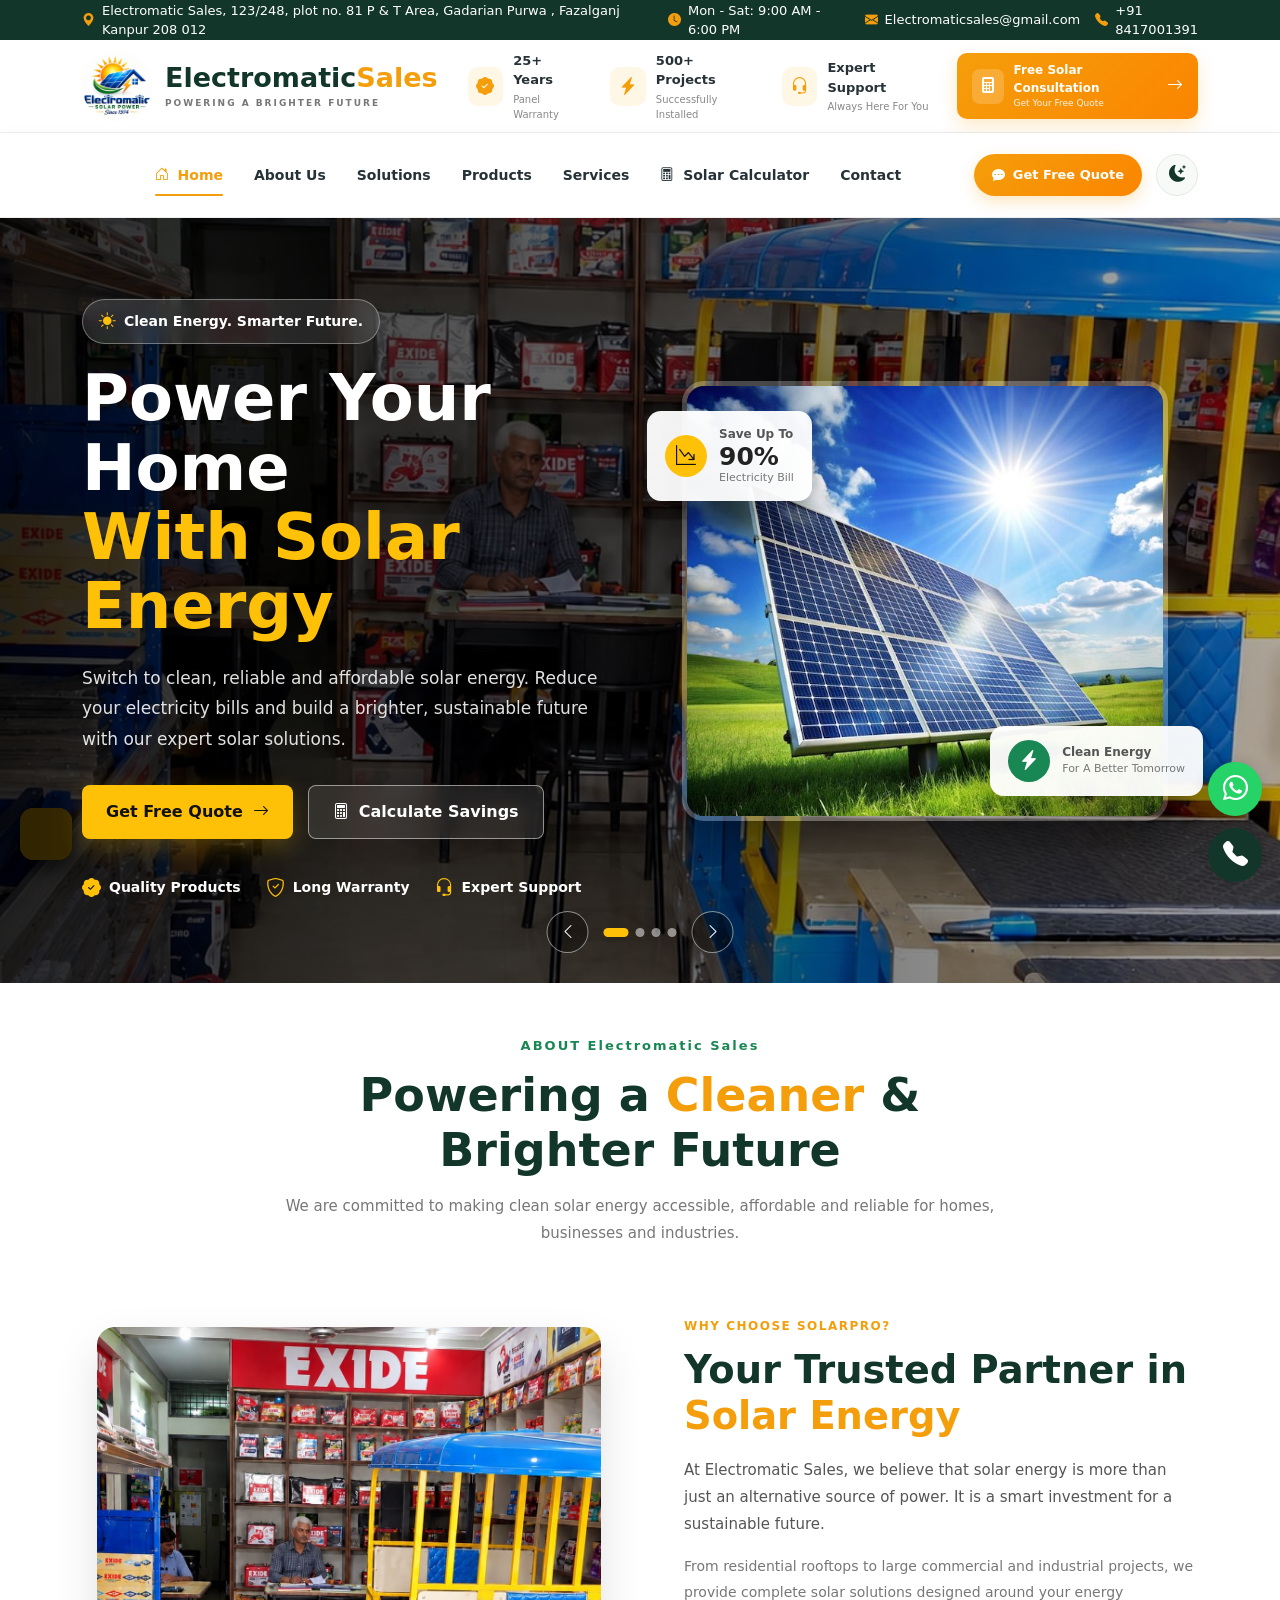
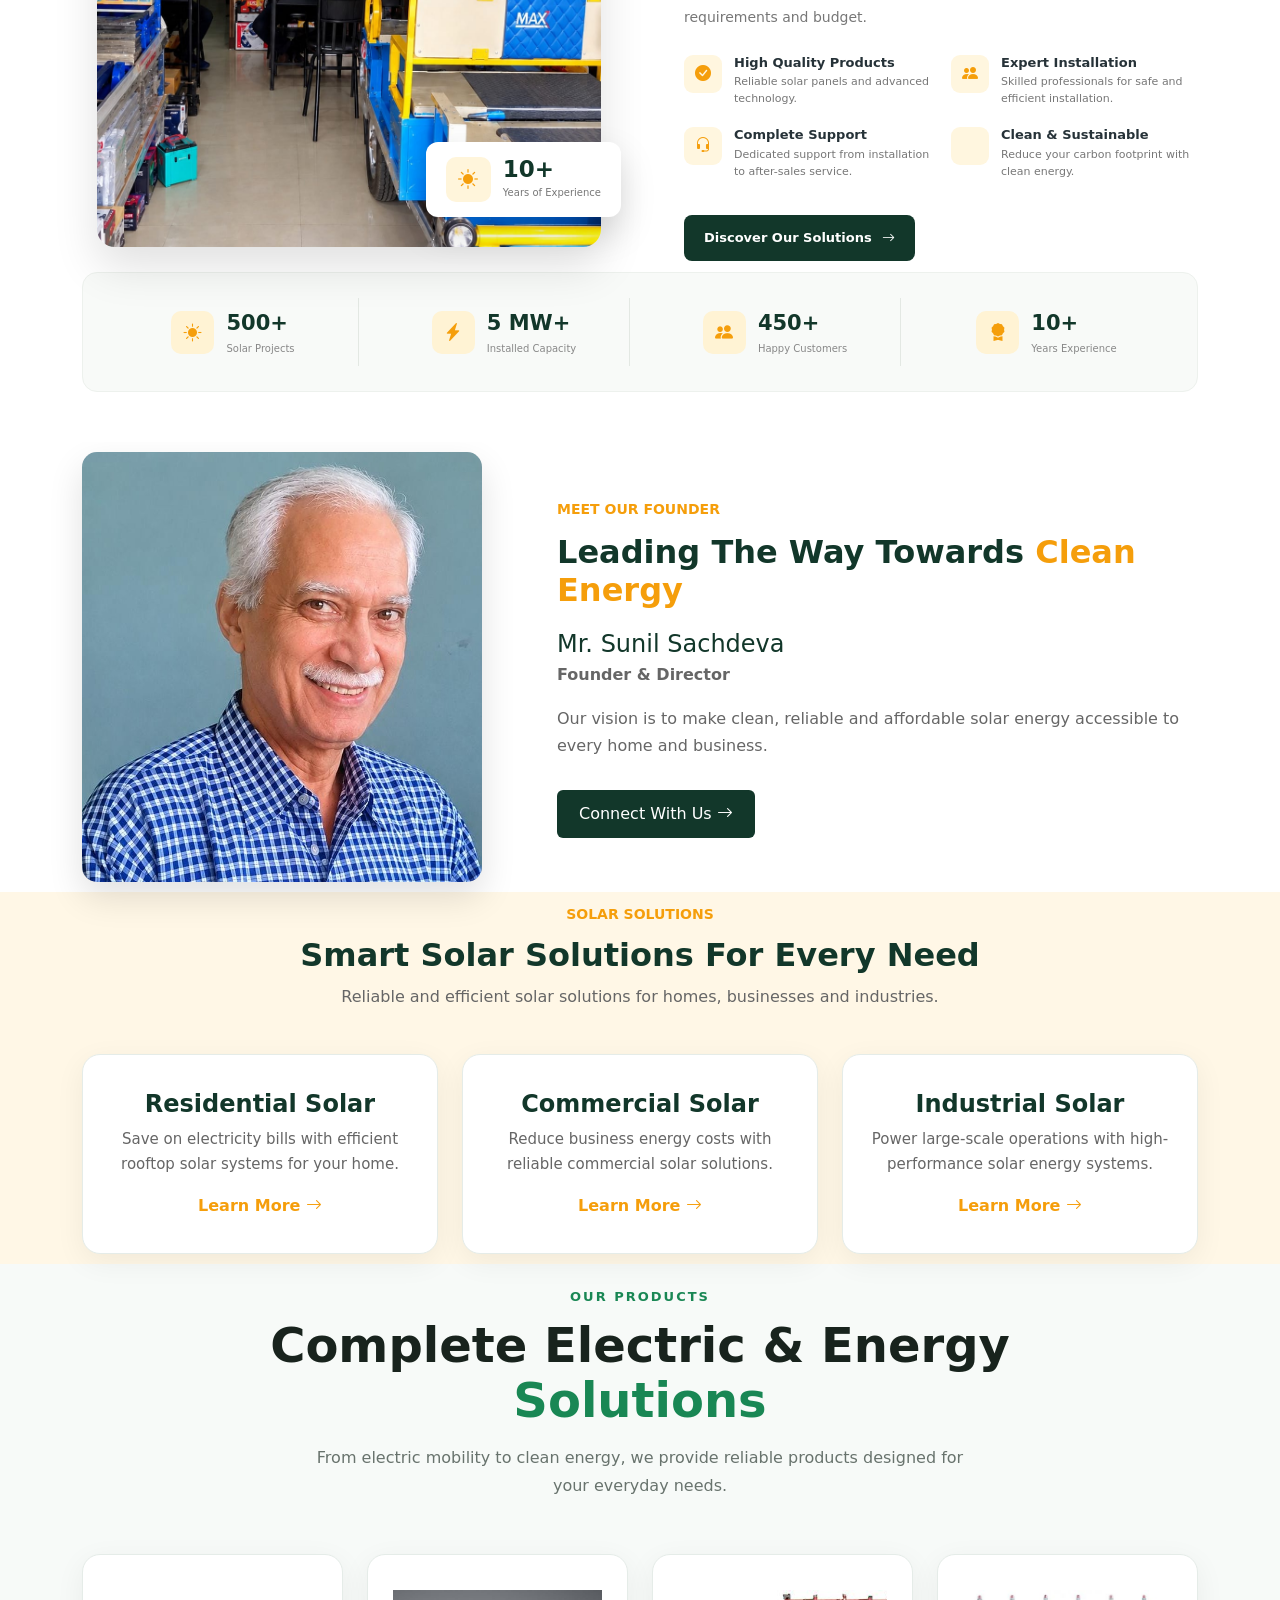
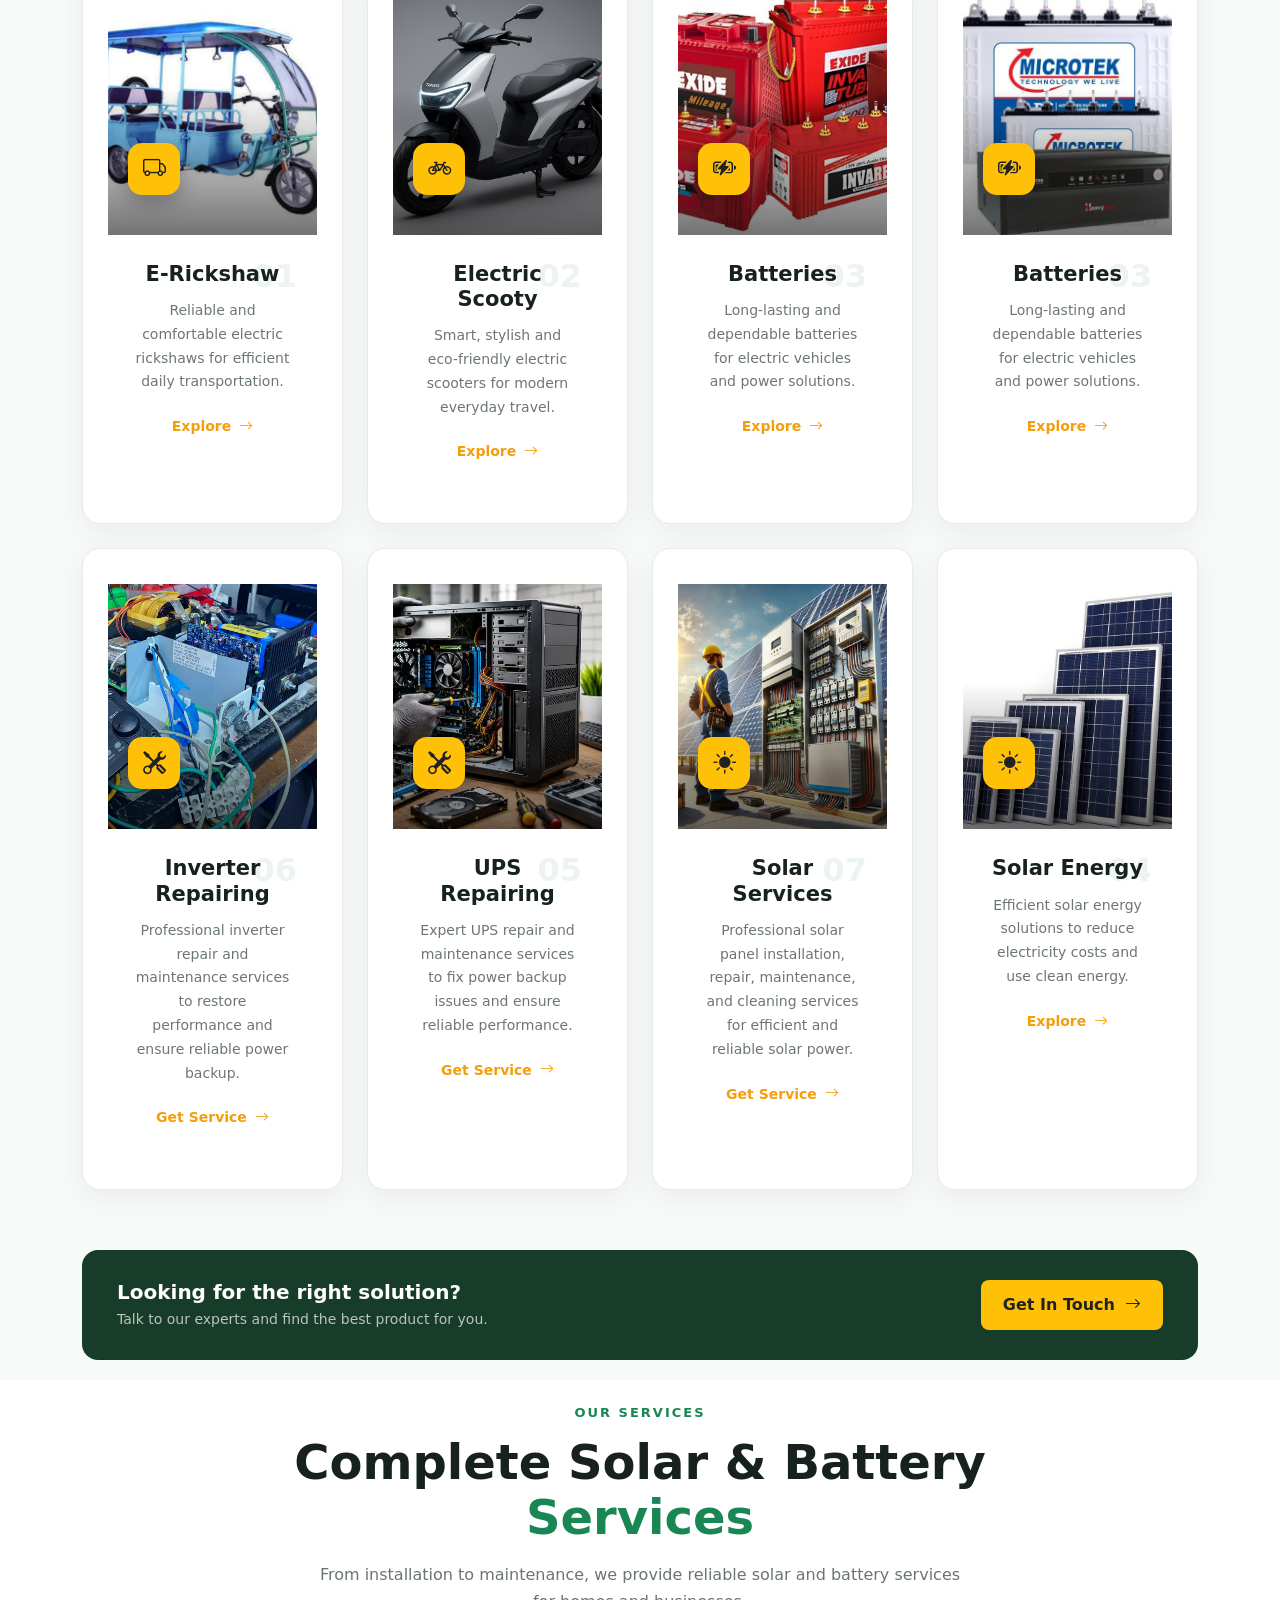
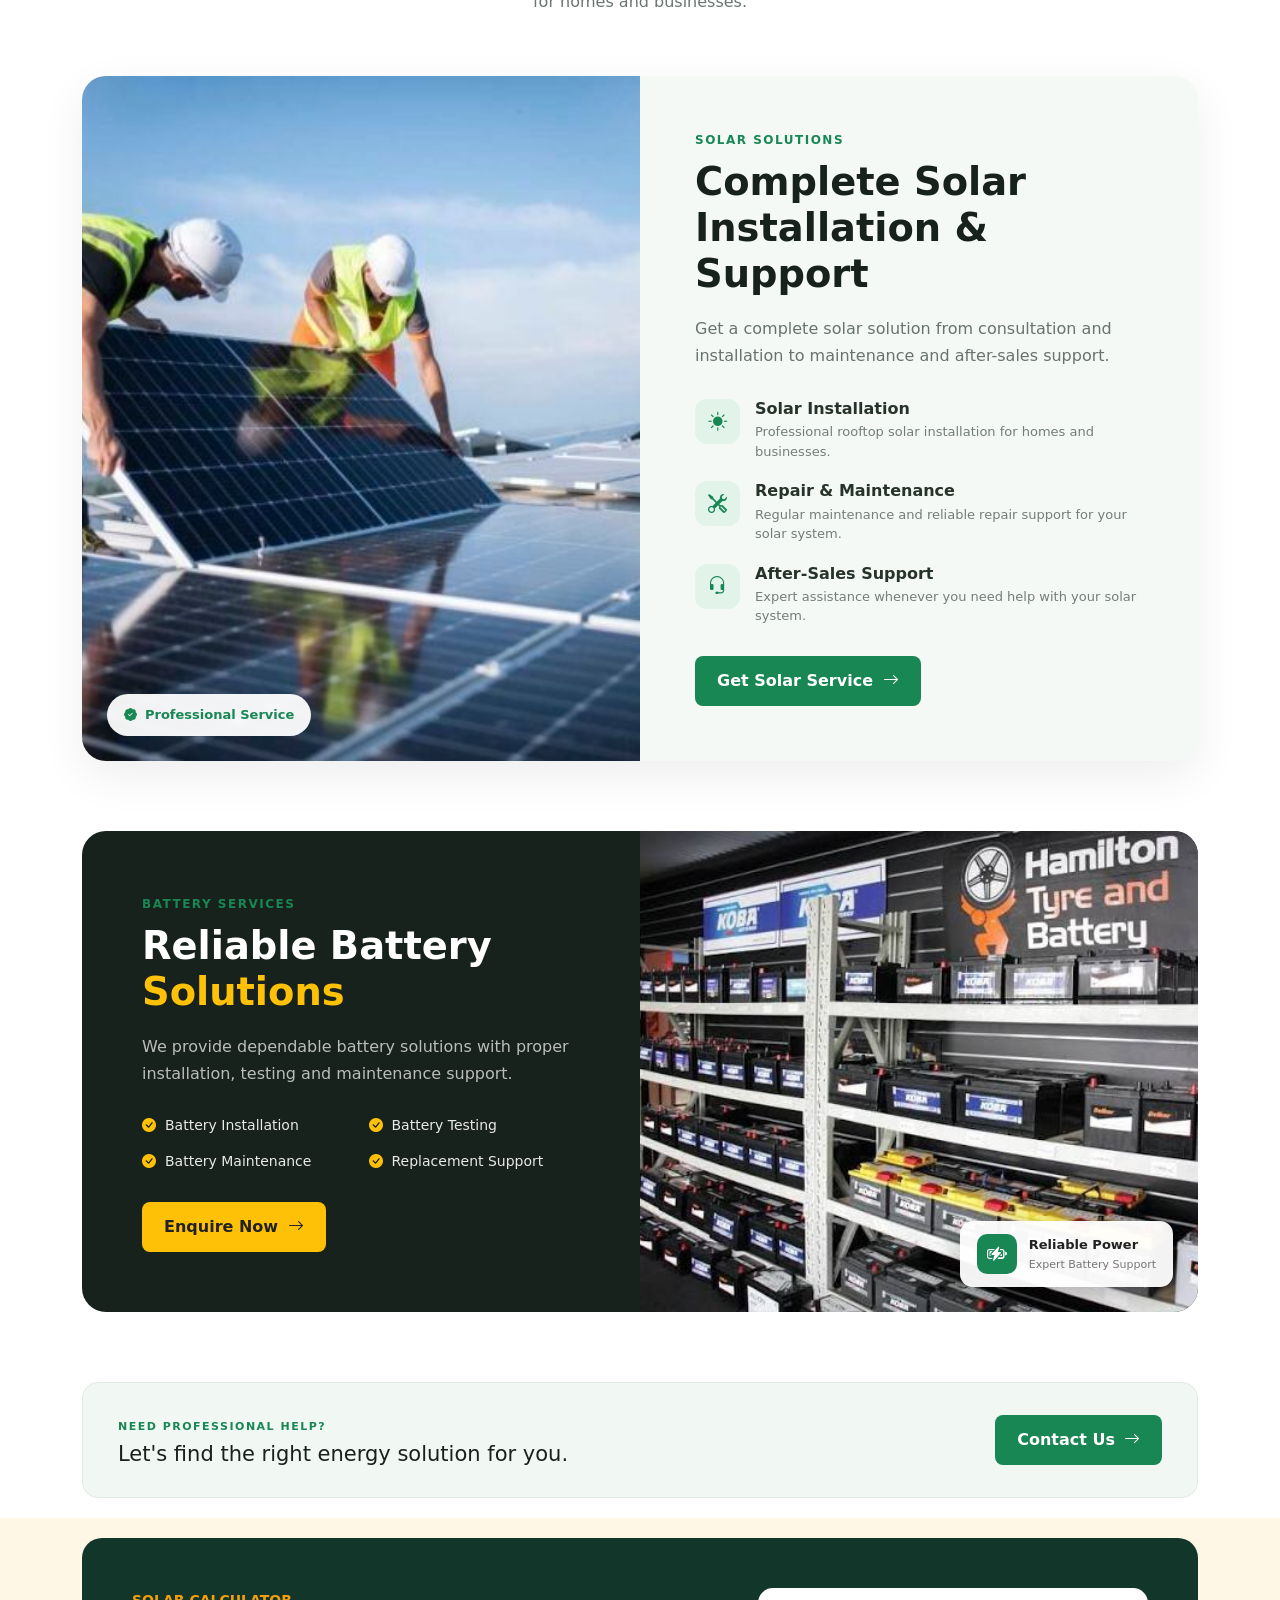
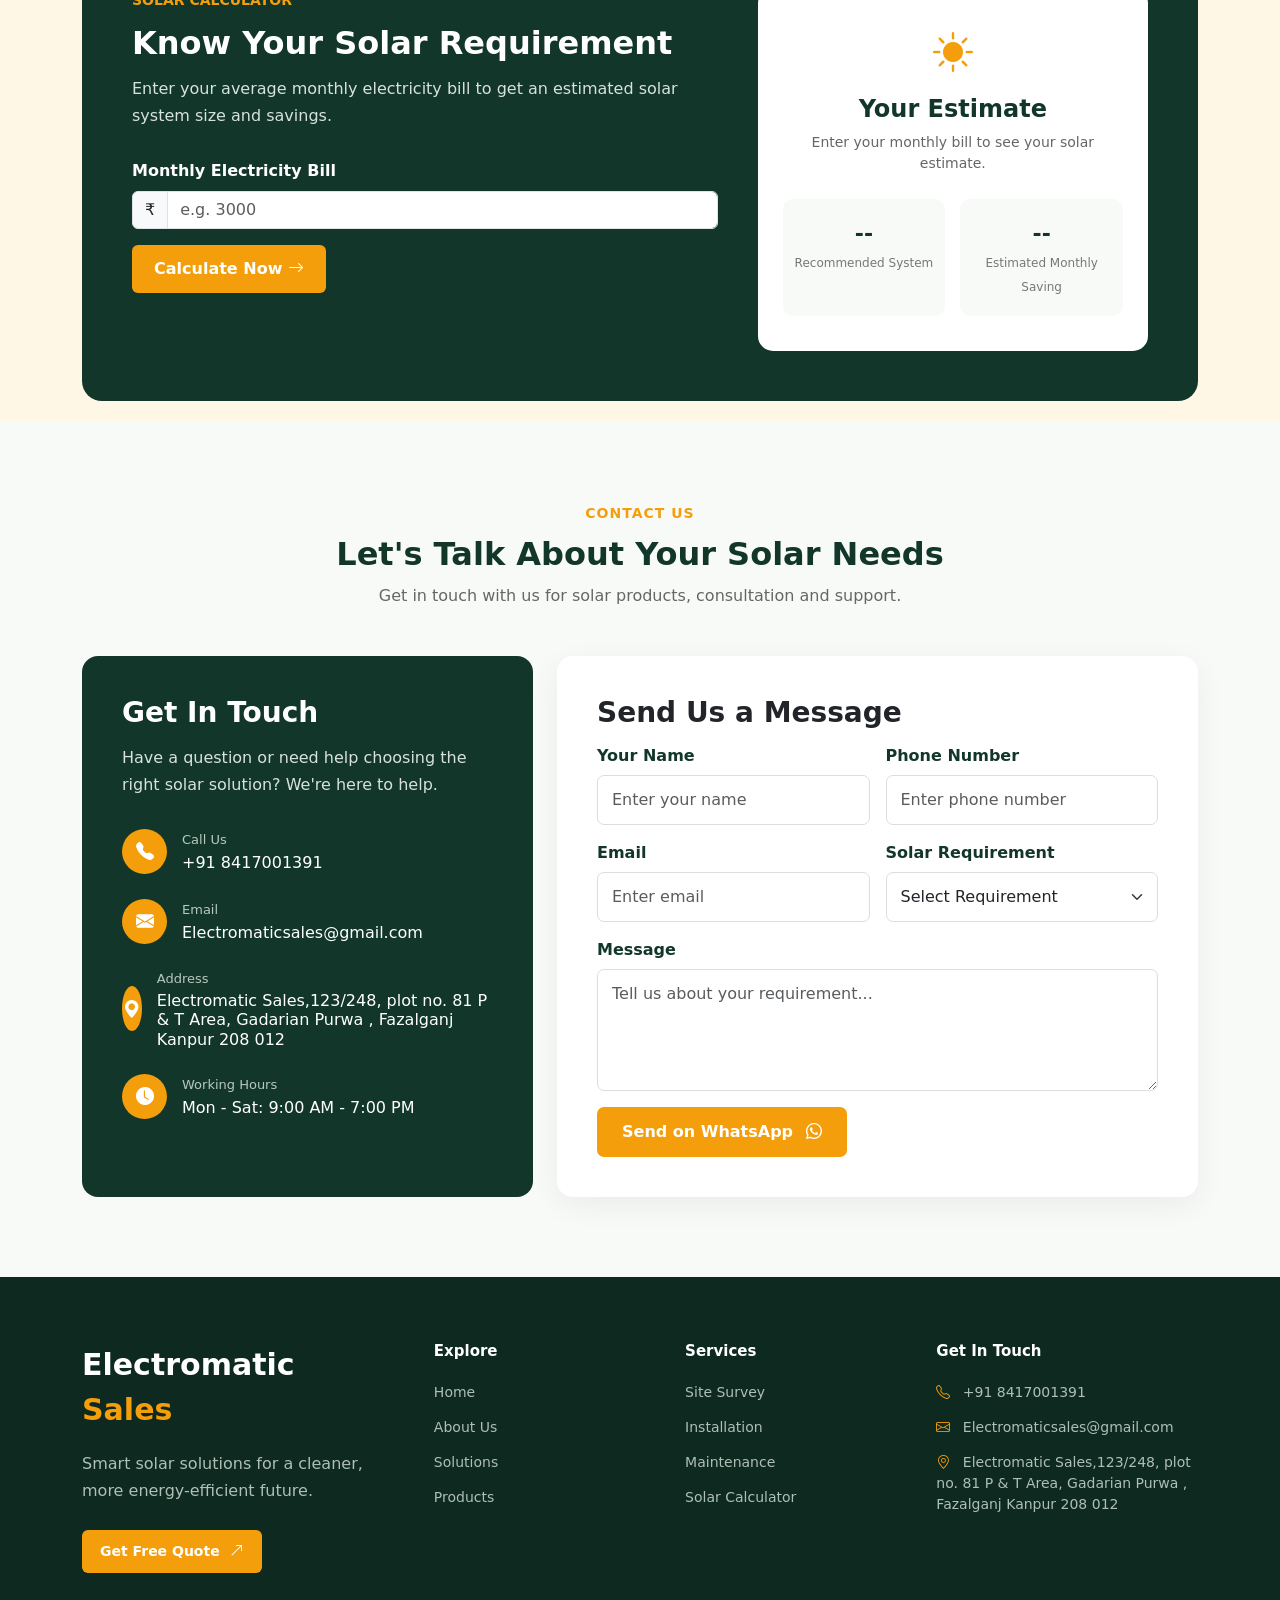
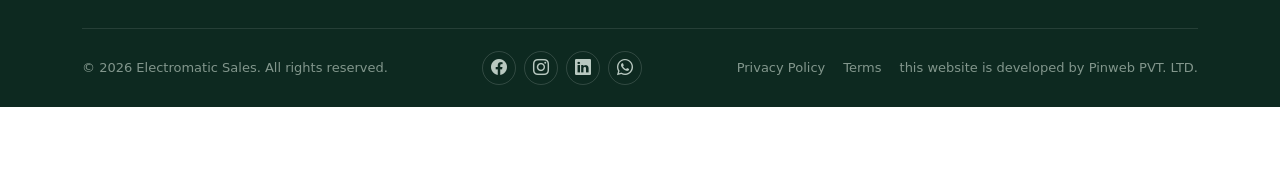
==== commit 31c0a291: "add some card" ====
--- a/index.html
+++ b/index.html
@@ -923,7 +923,7 @@
                     <div class="solution-image">
 
                         <img
-                            src="images/batt3.jpg"
+                            src="images/exide2.jpg"
                             alt="Electric Battery"
                         >
 
@@ -957,6 +957,179 @@
 
             </div>
 
+                        <!-- BATTERY 2-->
+            <div class="col-xl-3 col-lg-3 col-md-6">
+
+                <div class="solution-card">
+
+                    <div class="solution-image">
+
+                        <img
+                            src="images/microtek1.jpg"
+                            alt="Electric Battery"
+                        >
+
+                        <div class="image-overlay"></div>
+
+                        <div class="solution-icon">
+                            <i class="bi bi-battery-charging"></i>
+                        </div>
+
+                    </div>
+
+                    <div class="solution-content">
+
+                        <span class="solution-number">03</span>
+
+                        <h3>Batteries</h3>
+
+                        <p>
+                            Long-lasting and dependable batteries
+                            for electric vehicles and power solutions.
+                        </p>
+
+                        <a href="#contact" class="solution-btn">
+                            Explore
+                            <i class="bi bi-arrow-right"></i>
+                        </a>
+
+                    </div>
+
+                </div>
+
+            </div>
+
+            <!-- inverter -->
+
+<div class="col-xl-3 col-lg-3 col-md-6">
+
+    <div class="solution-card">
+
+        <div class="solution-image">
+
+            <img
+                src="images/repair.jpg"
+                alt="Inverter Repairing Service"
+            >
+
+            <div class="image-overlay"></div>
+
+            <div class="solution-icon">
+                <i class="bi bi-tools"></i>
+            </div>
+
+        </div>
+
+        <div class="solution-content">
+
+            <span class="solution-number">06</span>
+
+            <h3>Inverter Repairing</h3>
+
+            <p>
+                Professional inverter repair and maintenance
+                services to restore performance and ensure
+                reliable power backup.
+            </p>
+
+            <a href="#contact" class="solution-btn">
+                Get Service
+                <i class="bi bi-arrow-right"></i>
+            </a>
+
+        </div>
+
+    </div>
+
+</div>
+
+        <!-- UPS -->
+
+<div class="col-xl-3 col-lg-3 col-md-6">
+
+    <div class="solution-card">
+
+        <div class="solution-image">
+
+            <img
+                src="images/UPS.jpg"
+                alt="UPS Repairing Service"
+            >
+
+            <div class="image-overlay"></div>
+
+            <div class="solution-icon">
+                <i class="bi bi-tools"></i>
+            </div>
+
+        </div>
+
+        <div class="solution-content">
+
+            <span class="solution-number">05</span>
+
+            <h3>UPS Repairing</h3>
+
+            <p>
+                Expert UPS repair and maintenance services
+                to fix power backup issues and ensure
+                reliable performance.
+            </p>
+
+            <a href="#contact" class="solution-btn">
+                Get Service
+                <i class="bi bi-arrow-right"></i>
+            </a>
+
+        </div>
+
+    </div>
+
+</div>
+
+        <!-- solar services -->
+
+        <div class="col-xl-3 col-lg-3 col-md-6">
+
+    <div class="solution-card">
+
+        <div class="solution-image">
+
+            <img
+                src="images/solar-services.jpg"
+                alt="Solar Installation and Repair Services"
+            >
+
+            <div class="image-overlay"></div>
+
+            <div class="solution-icon">
+                <i class="bi bi-sun-fill"></i>
+            </div>
+
+        </div>
+
+        <div class="solution-content">
+
+            <span class="solution-number">07</span>
+
+            <h3>Solar Services</h3>
+
+            <p>
+                Professional solar panel installation,
+                repair, maintenance, and cleaning services
+                for efficient and reliable solar power.
+            </p>
+
+            <a href="#contact" class="solution-btn">
+                Get Service
+                <i class="bi bi-arrow-right"></i>
+            </a>
+
+        </div>
+
+    </div>
+
+</div>
 
             <!-- SOLAR -->
             <div class="col-xl-3 col-lg-3 col-md-6">
--- a/css/style.css
+++ b/css/style.css
@@ -1903,11 +1903,15 @@
 .founder-image img {
   width: 100%;
   max-width: 400px;
-  height: 440px;
+  height: 430px;
   object-fit: cover;
+  object-position: center 20%;
   border-radius: 15px;
   box-shadow: 0 15px 35px rgba(0,0,0,0.12);
-}
+  background: #f5f5f5;
+}
+
+
 
 .founder-label {
   color: #f59e0b;
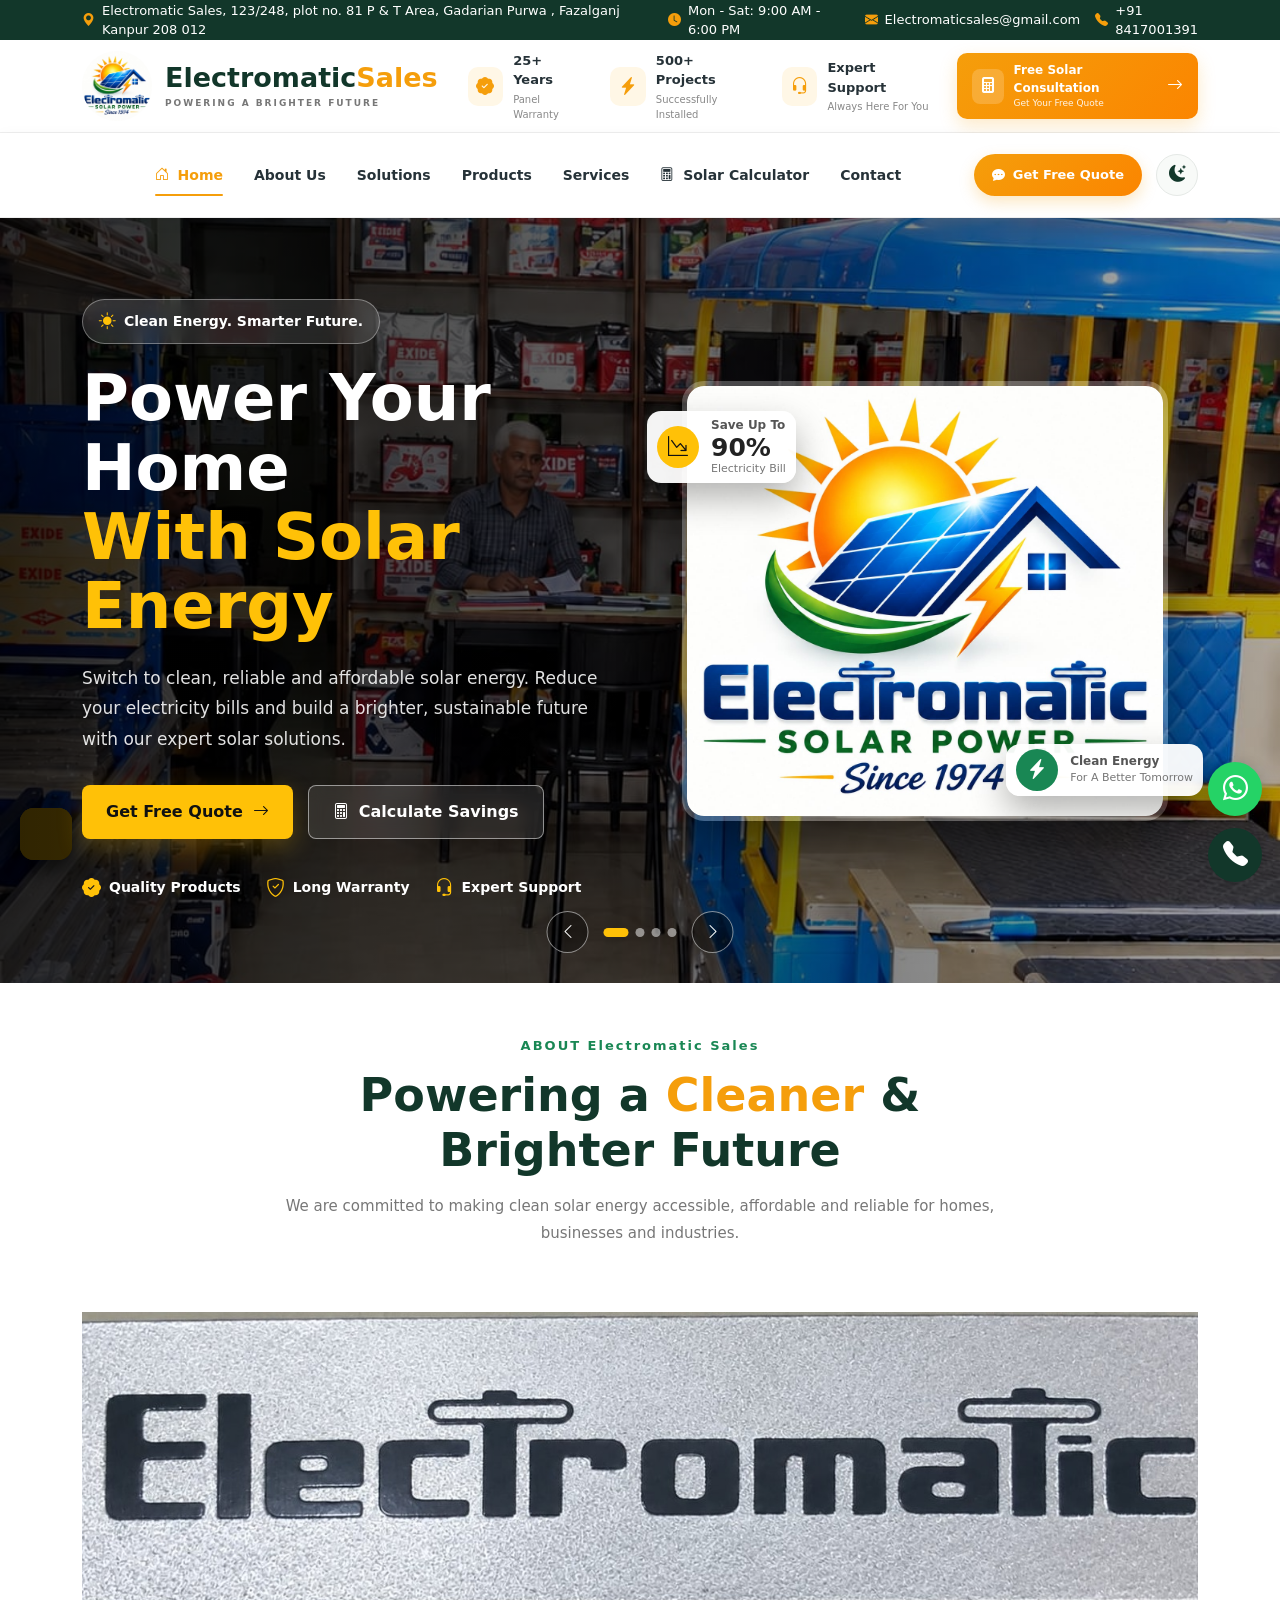
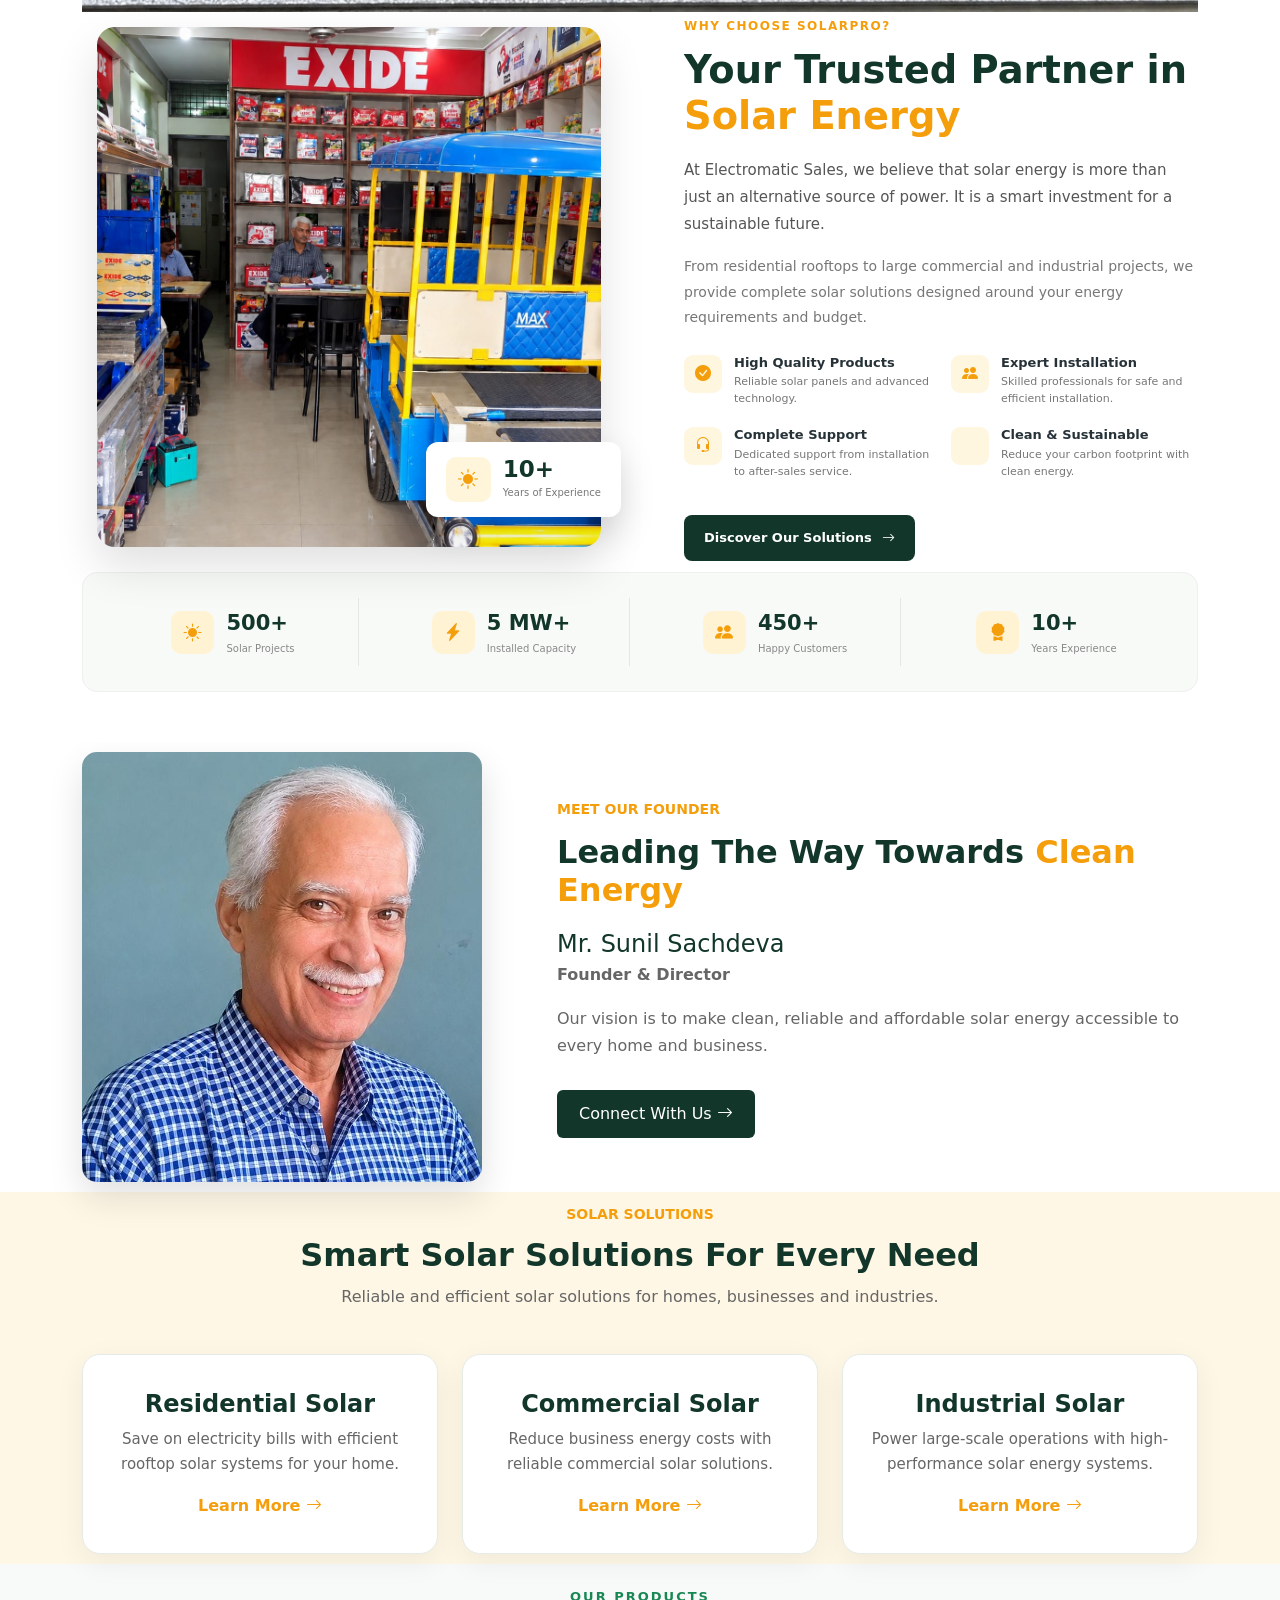
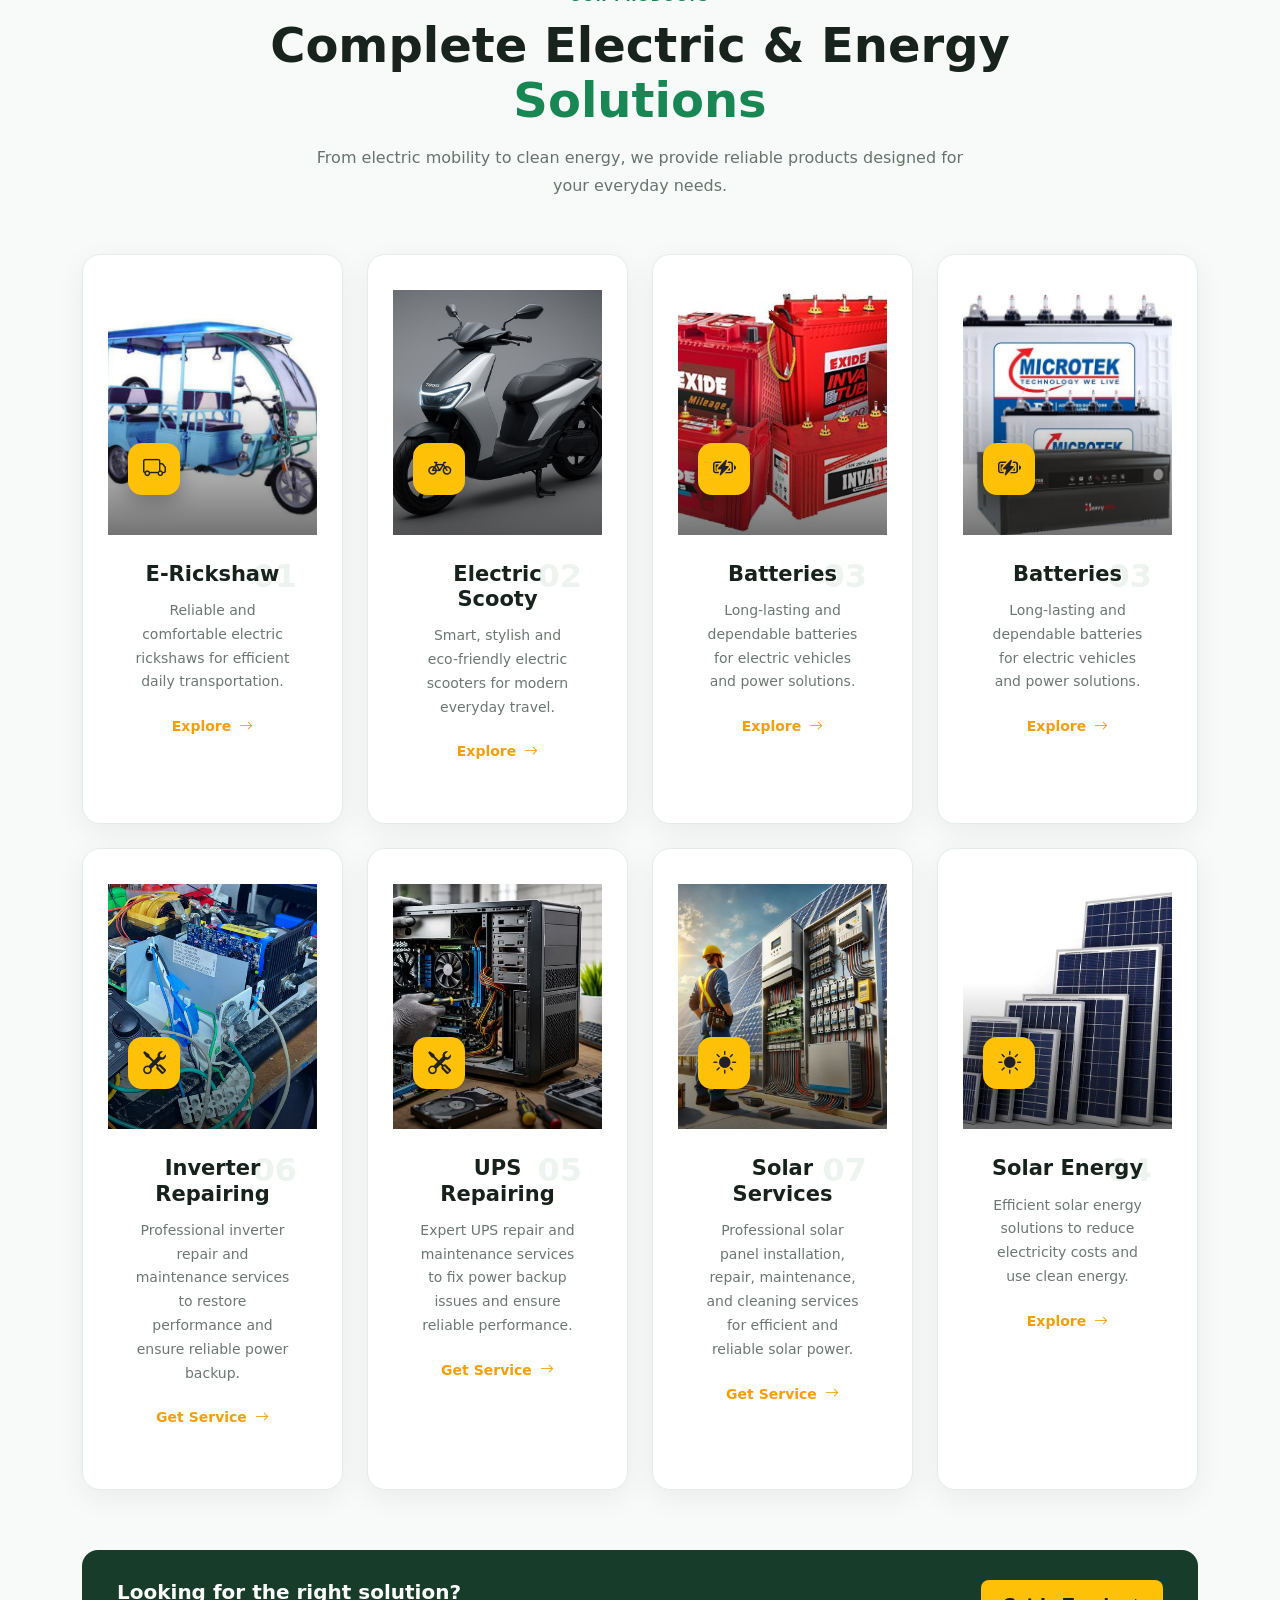
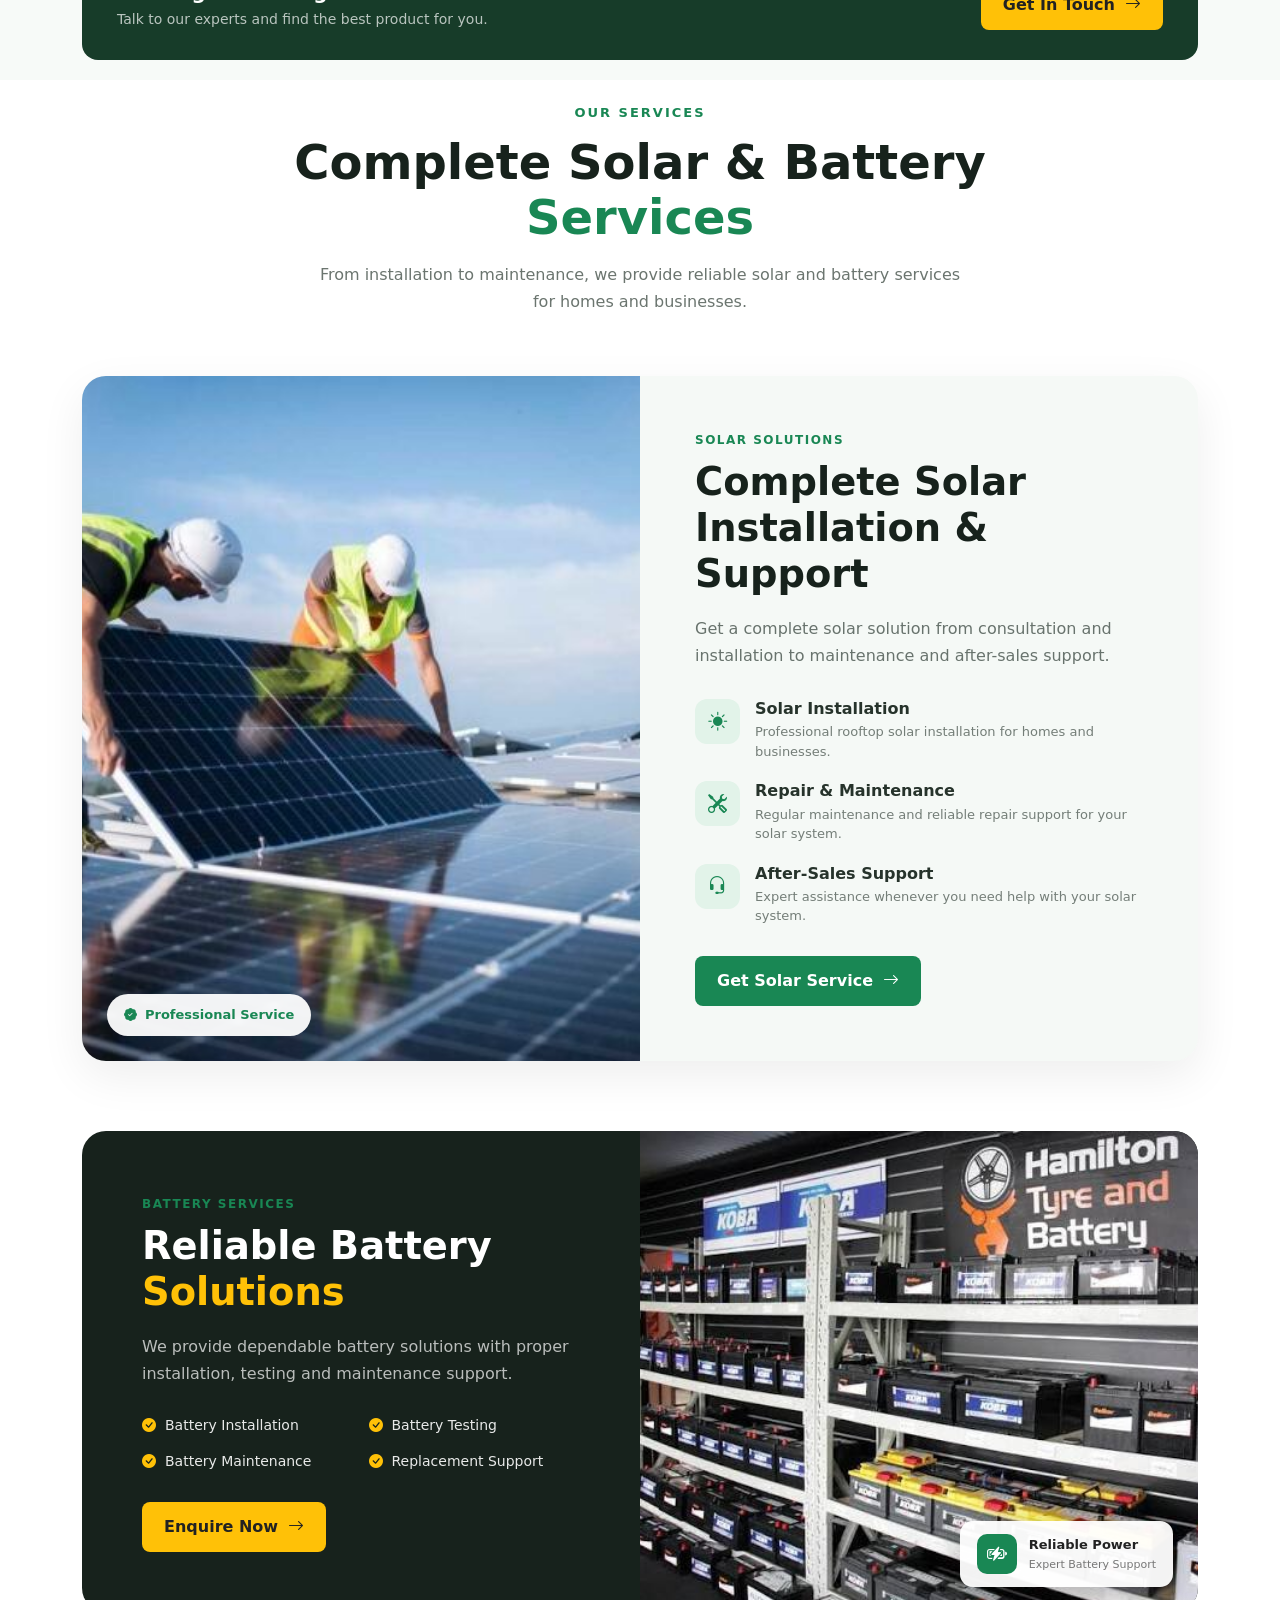
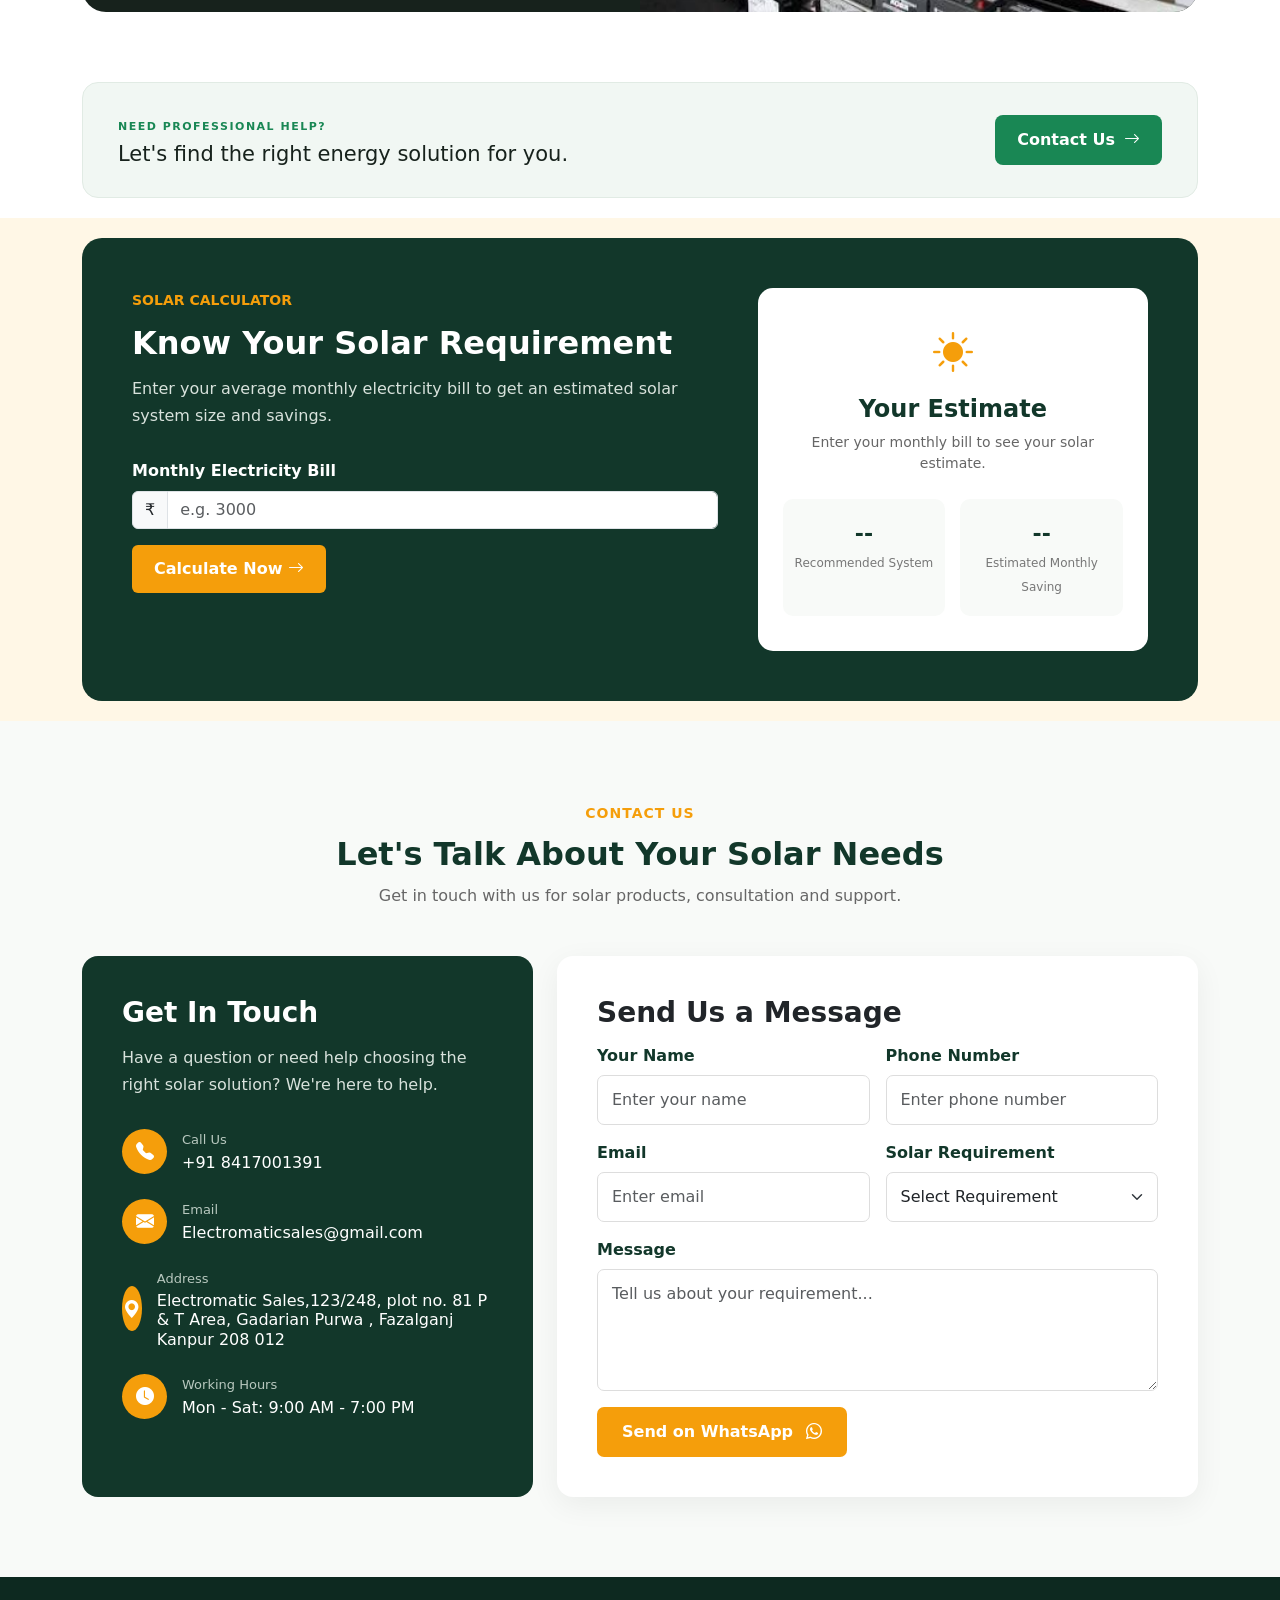
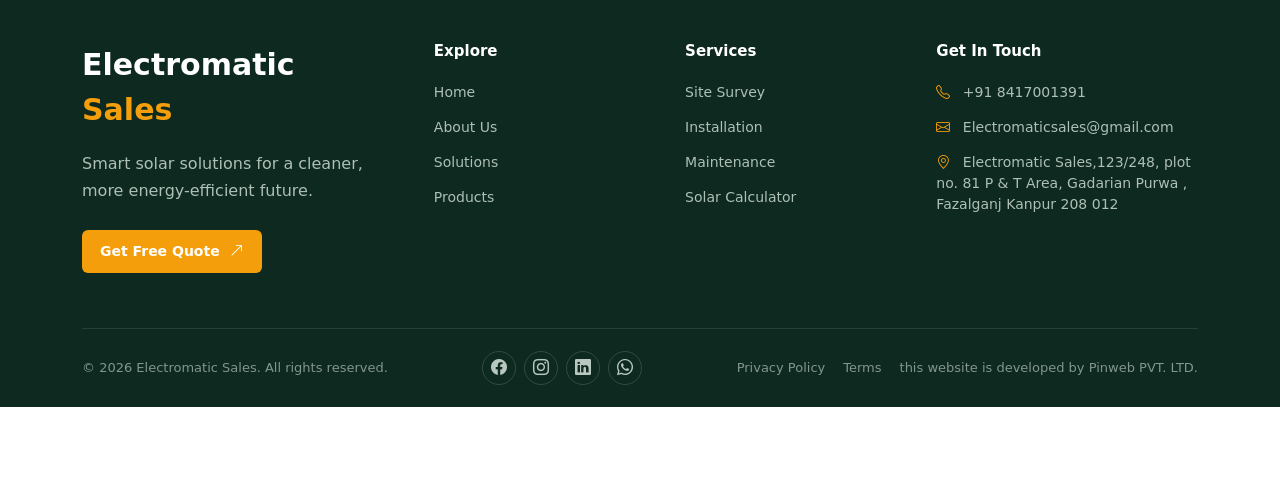
==== commit 01e8e771: "add images" ====
--- a/index.html
+++ b/index.html
@@ -311,7 +311,13 @@
         <div class="solar-slide"
              style="background-image: url('images/hero3.jpg');"></div>
 
+        <div class="solar-slide"
+             style="background-image: url('images/solar2.jpg');"></div>
+
+
     </div>
+
+
 
     <!-- DARK OVERLAY -->
     <div class="hero-overlay"></div>
@@ -387,7 +393,7 @@
                 <div class="hero-image-wrapper">
 
                     <div class="hero-image-box">
-                        <img src="images/solar2.jpg"
+                        <img src="images/solarlogo.jpeg"
                              alt="Solar Panel Installation">
                     </div>
 
@@ -482,6 +488,11 @@
             </p>
 
         </div>
+            
+    <!-- name  -->
+        <div class="page-banner">
+        <img src="images/name2.jpeg" alt="Website Banner">
+</div>
 
 
         <div class="row align-items-center g-5">
--- a/css/style.css
+++ b/css/style.css
@@ -1038,12 +1038,11 @@
 
 .hero-floating-card {
     position: absolute;
-
+    
     display: flex;
     align-items: center;
     gap: 12px;
-
-    padding: 14px 18px;
+    padding: 5px 10px;
 
     border-radius: 14px;
 
@@ -1330,6 +1329,43 @@
 
     .energy-card {
         right: -10px;
+    }
+}
+
+
+/* name */
+
+.page-banner {
+    width: 100%;
+    height: 300px;
+    position: relative;
+    overflow: hidden;
+}
+
+.page-banner img {
+    width: 100%;
+    height: 100%;
+    object-fit: cover;
+    object-position: center;
+}
+
+.page-banner h1 {
+    position: absolute;
+    top: 50%;
+    left: 8%;
+    transform: translateY(-50%);
+    color: white;
+    font-size: 42px;
+    z-index: 2;
+}
+
+@media (max-width: 768px) {
+    .page-banner {
+        height: 180px;
+    }
+
+    .page-banner h1 {
+        font-size: 26px;
     }
 }
 
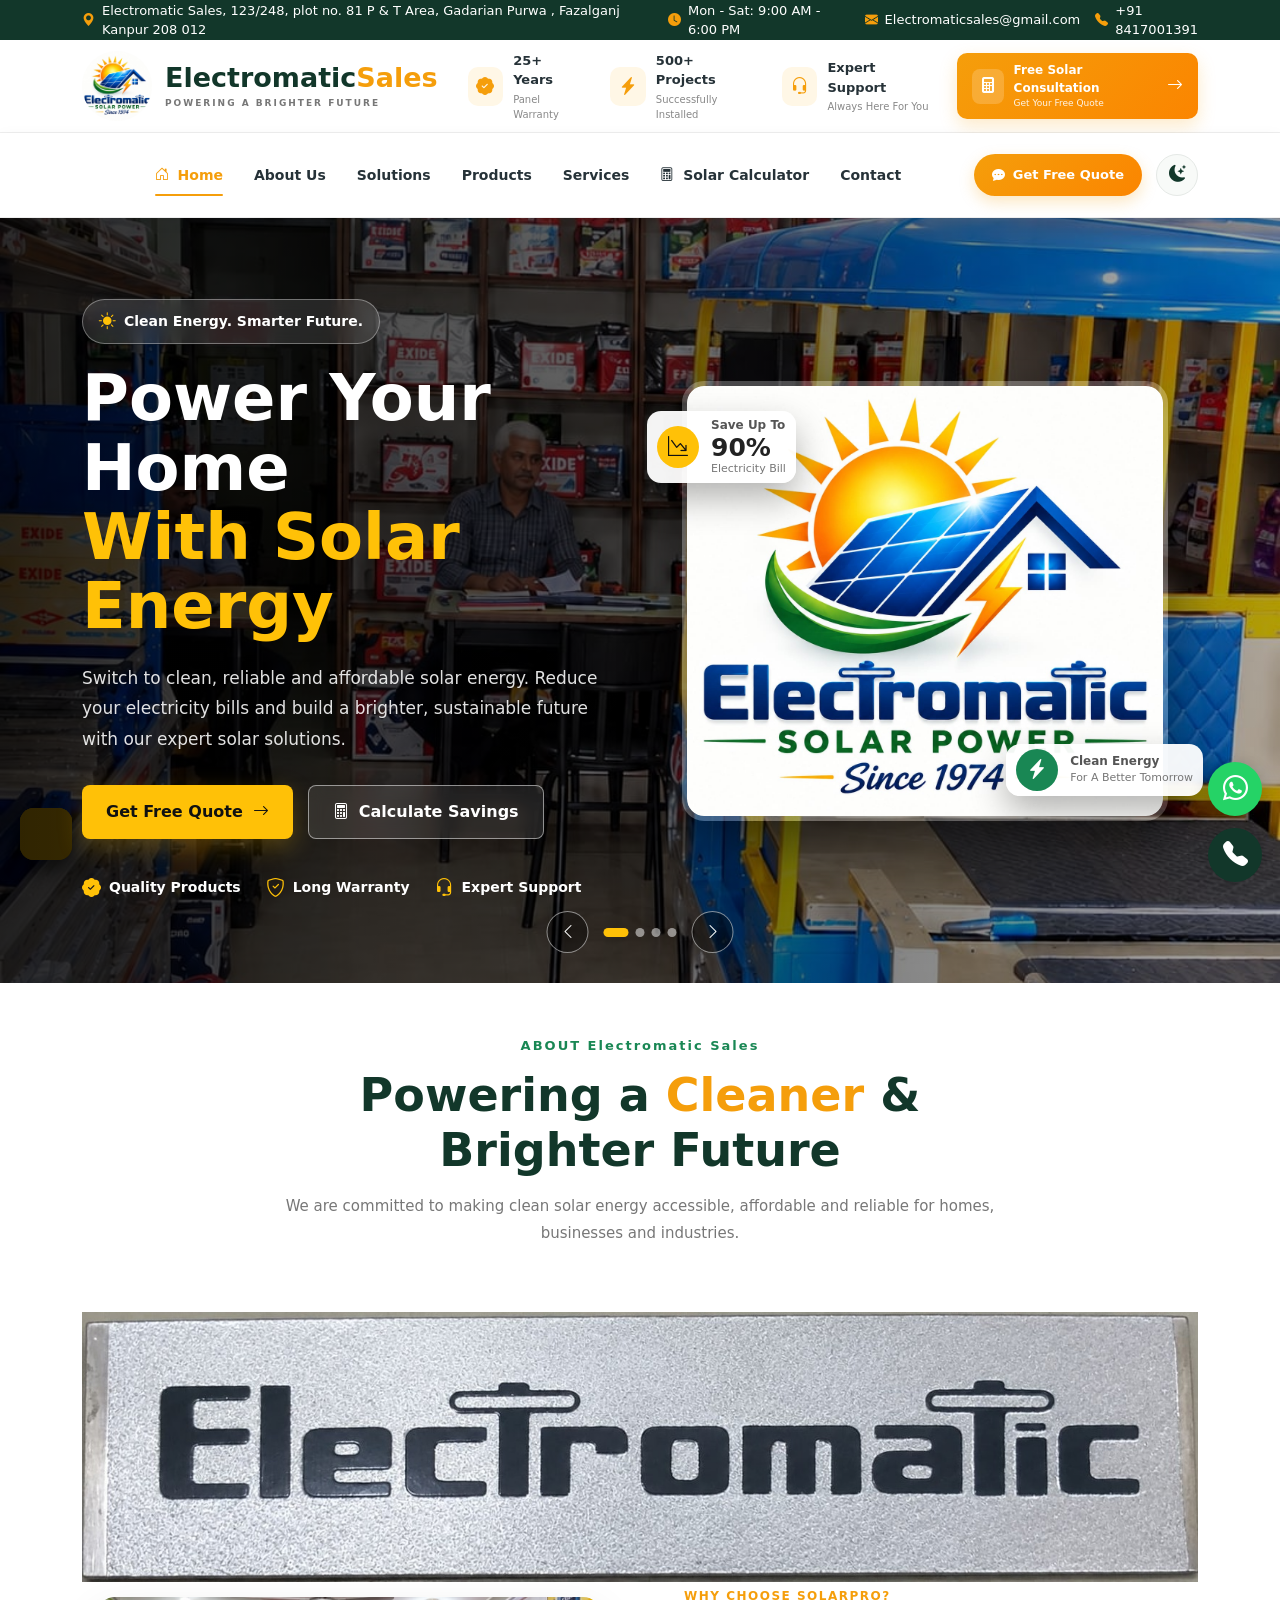
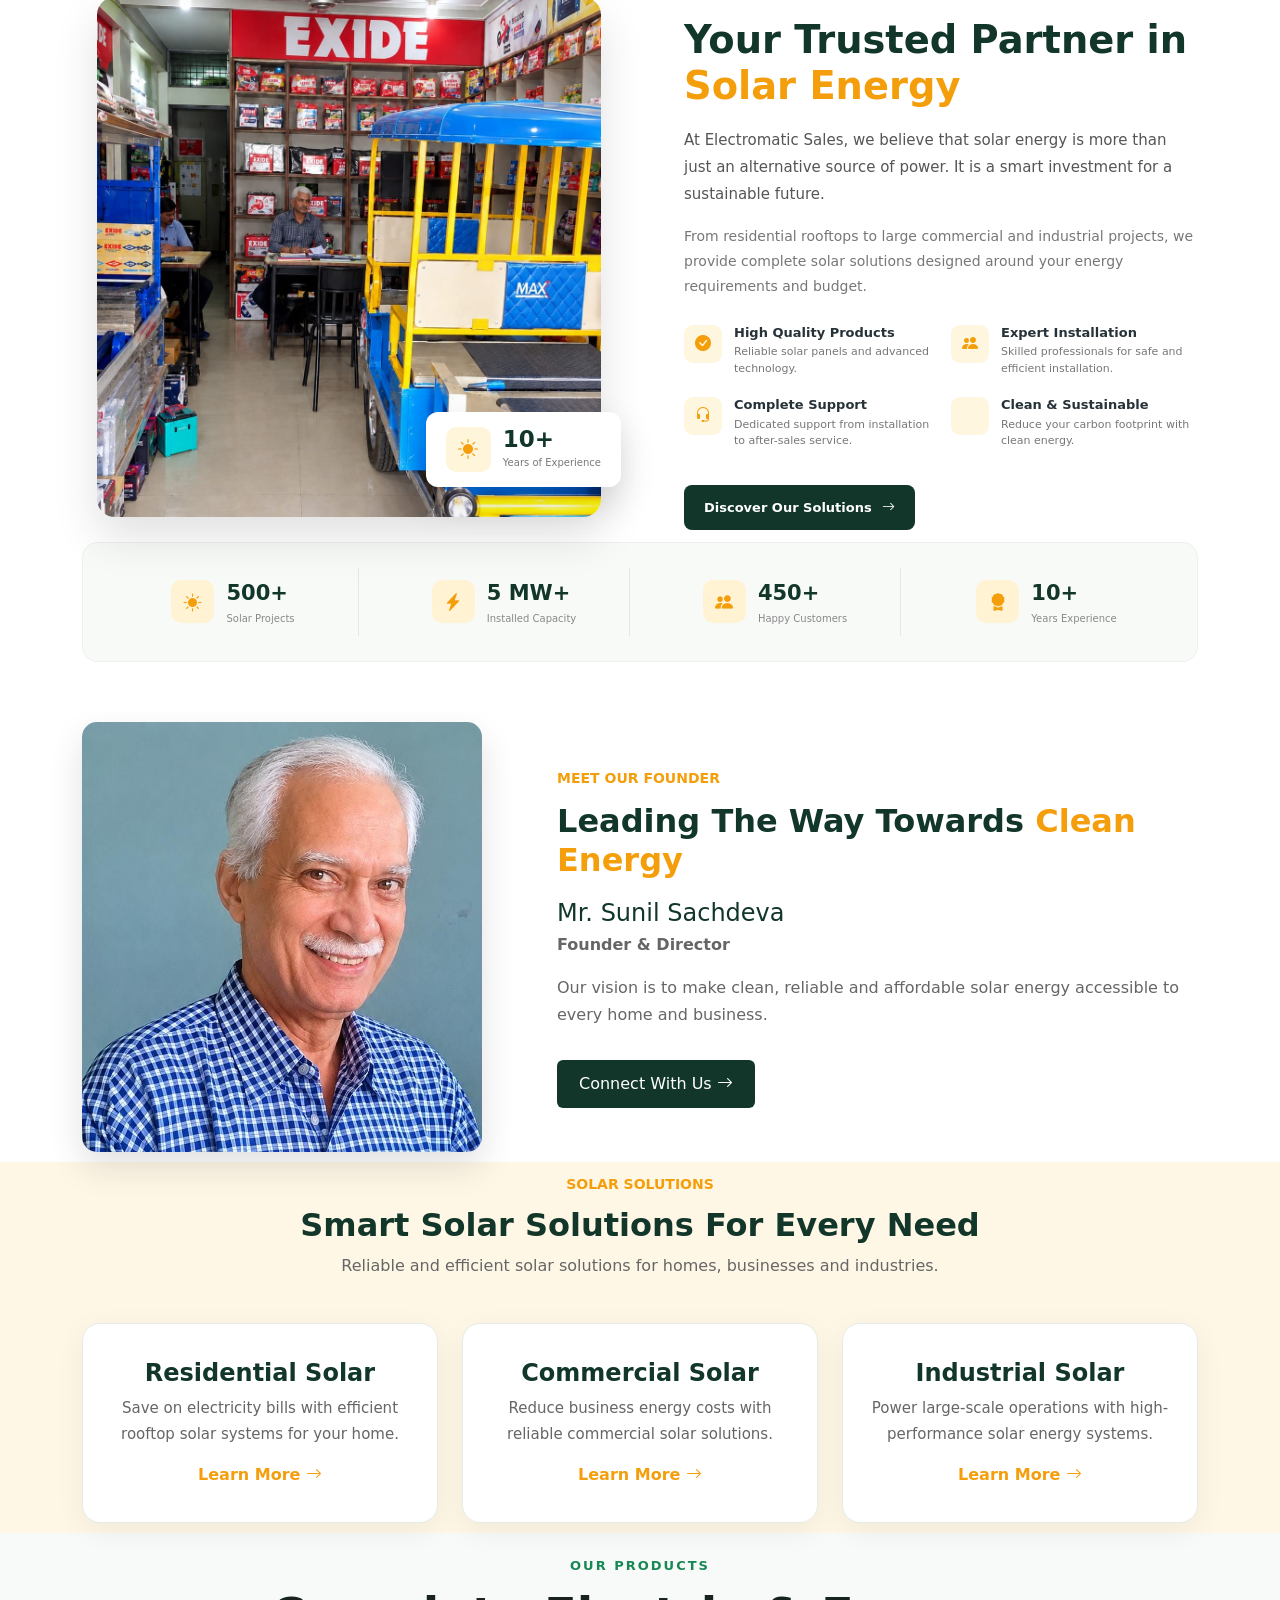
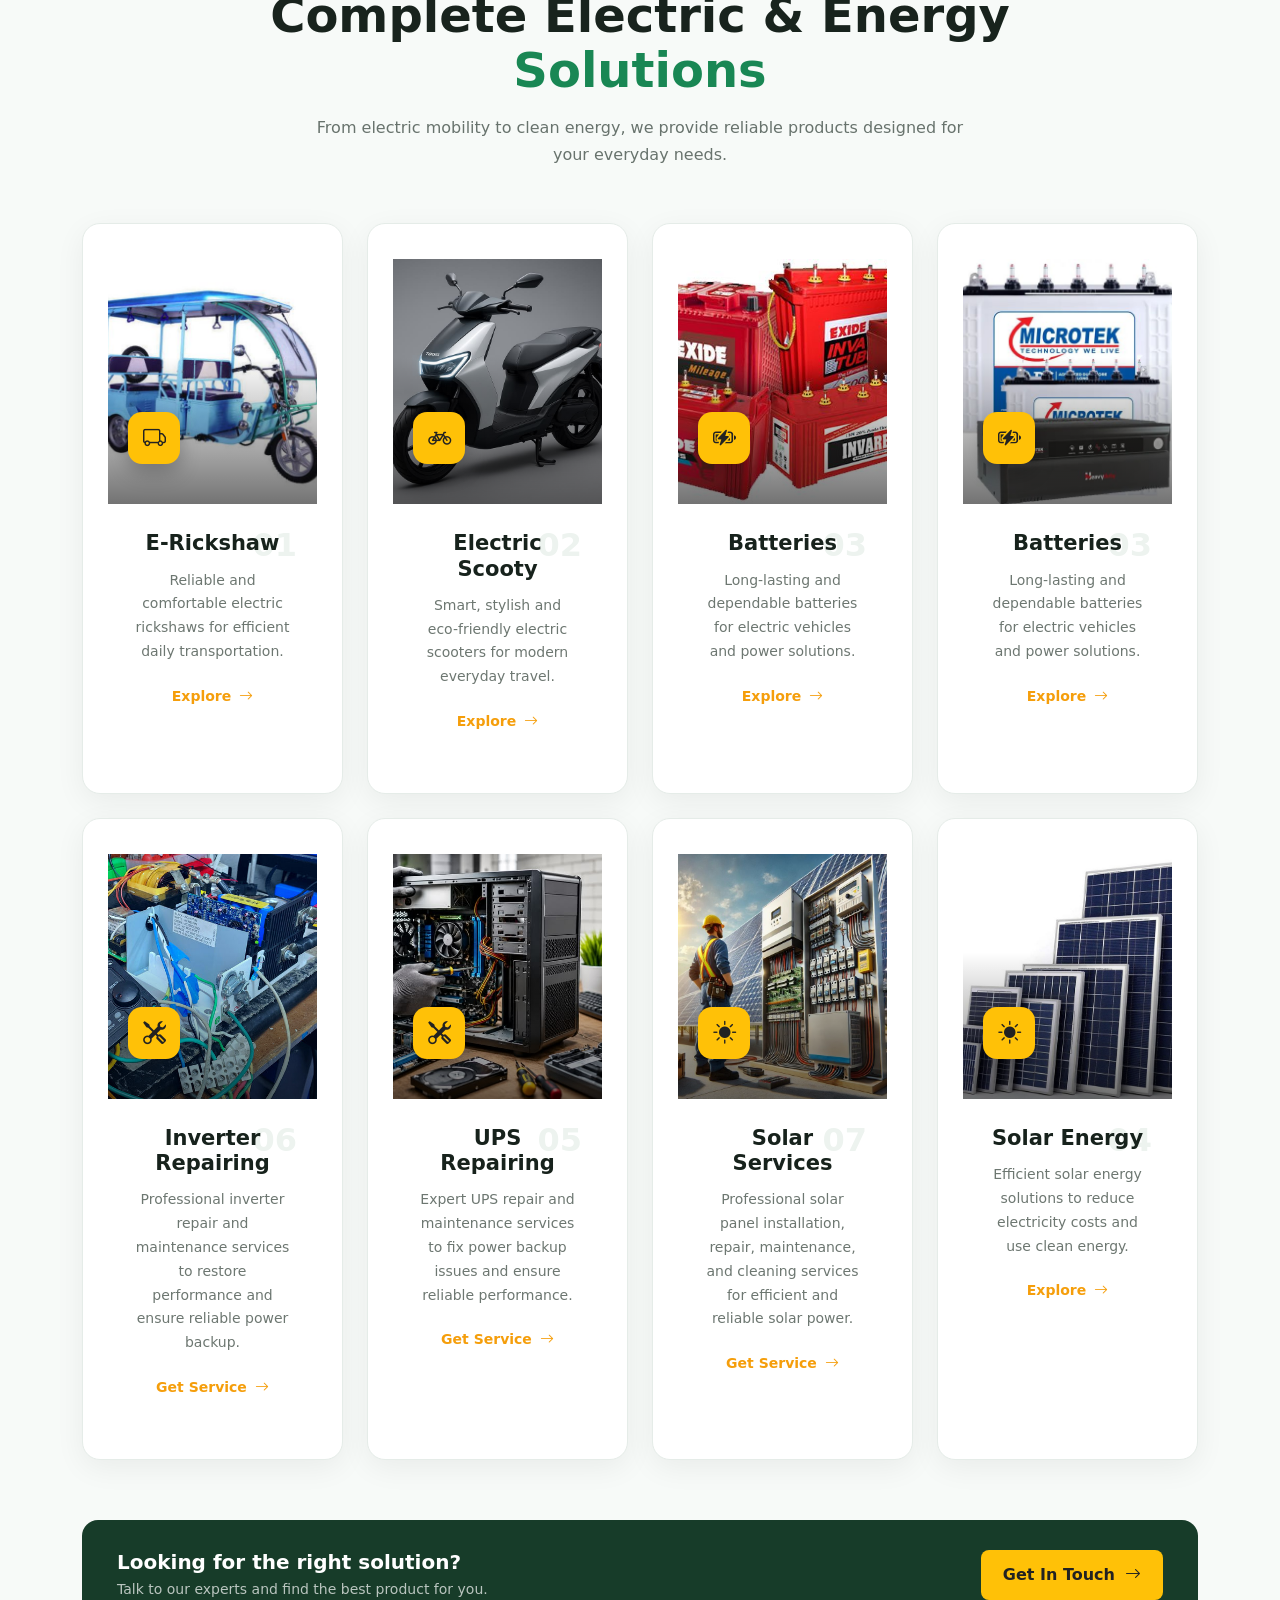
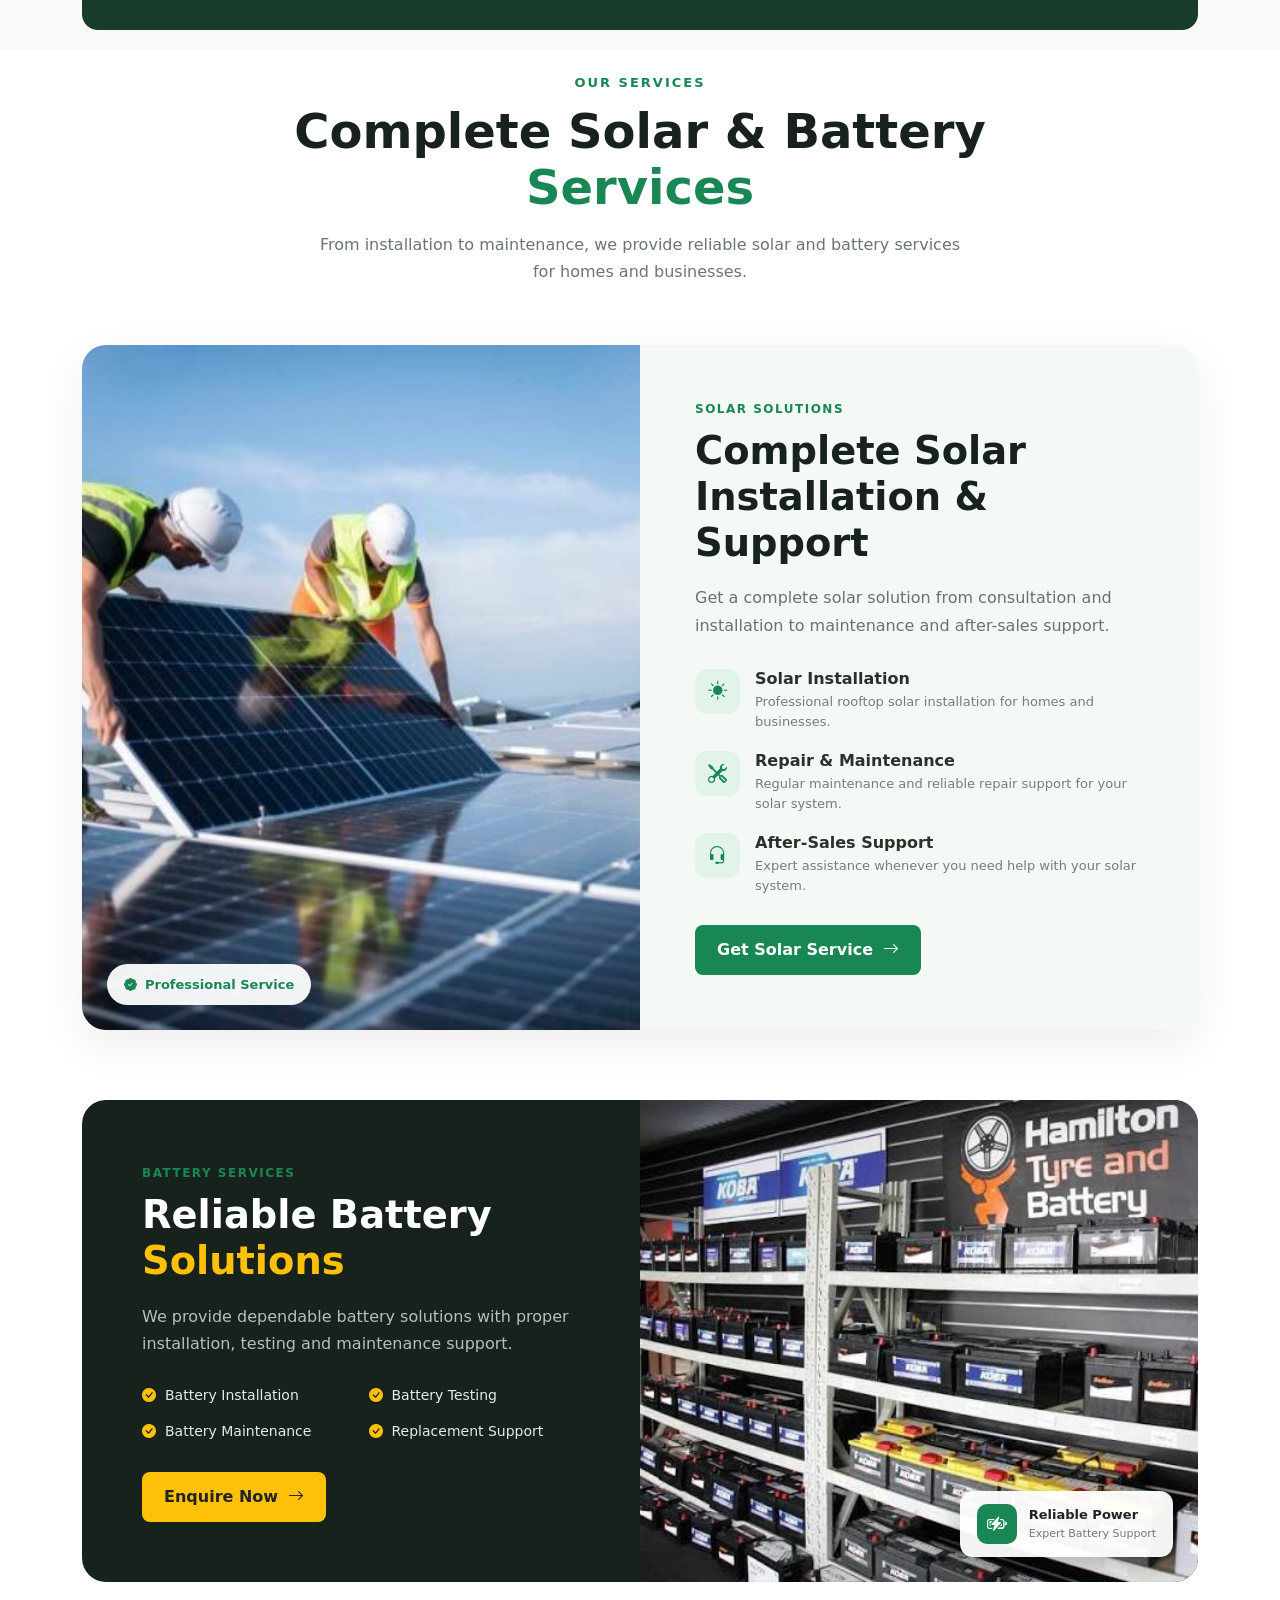
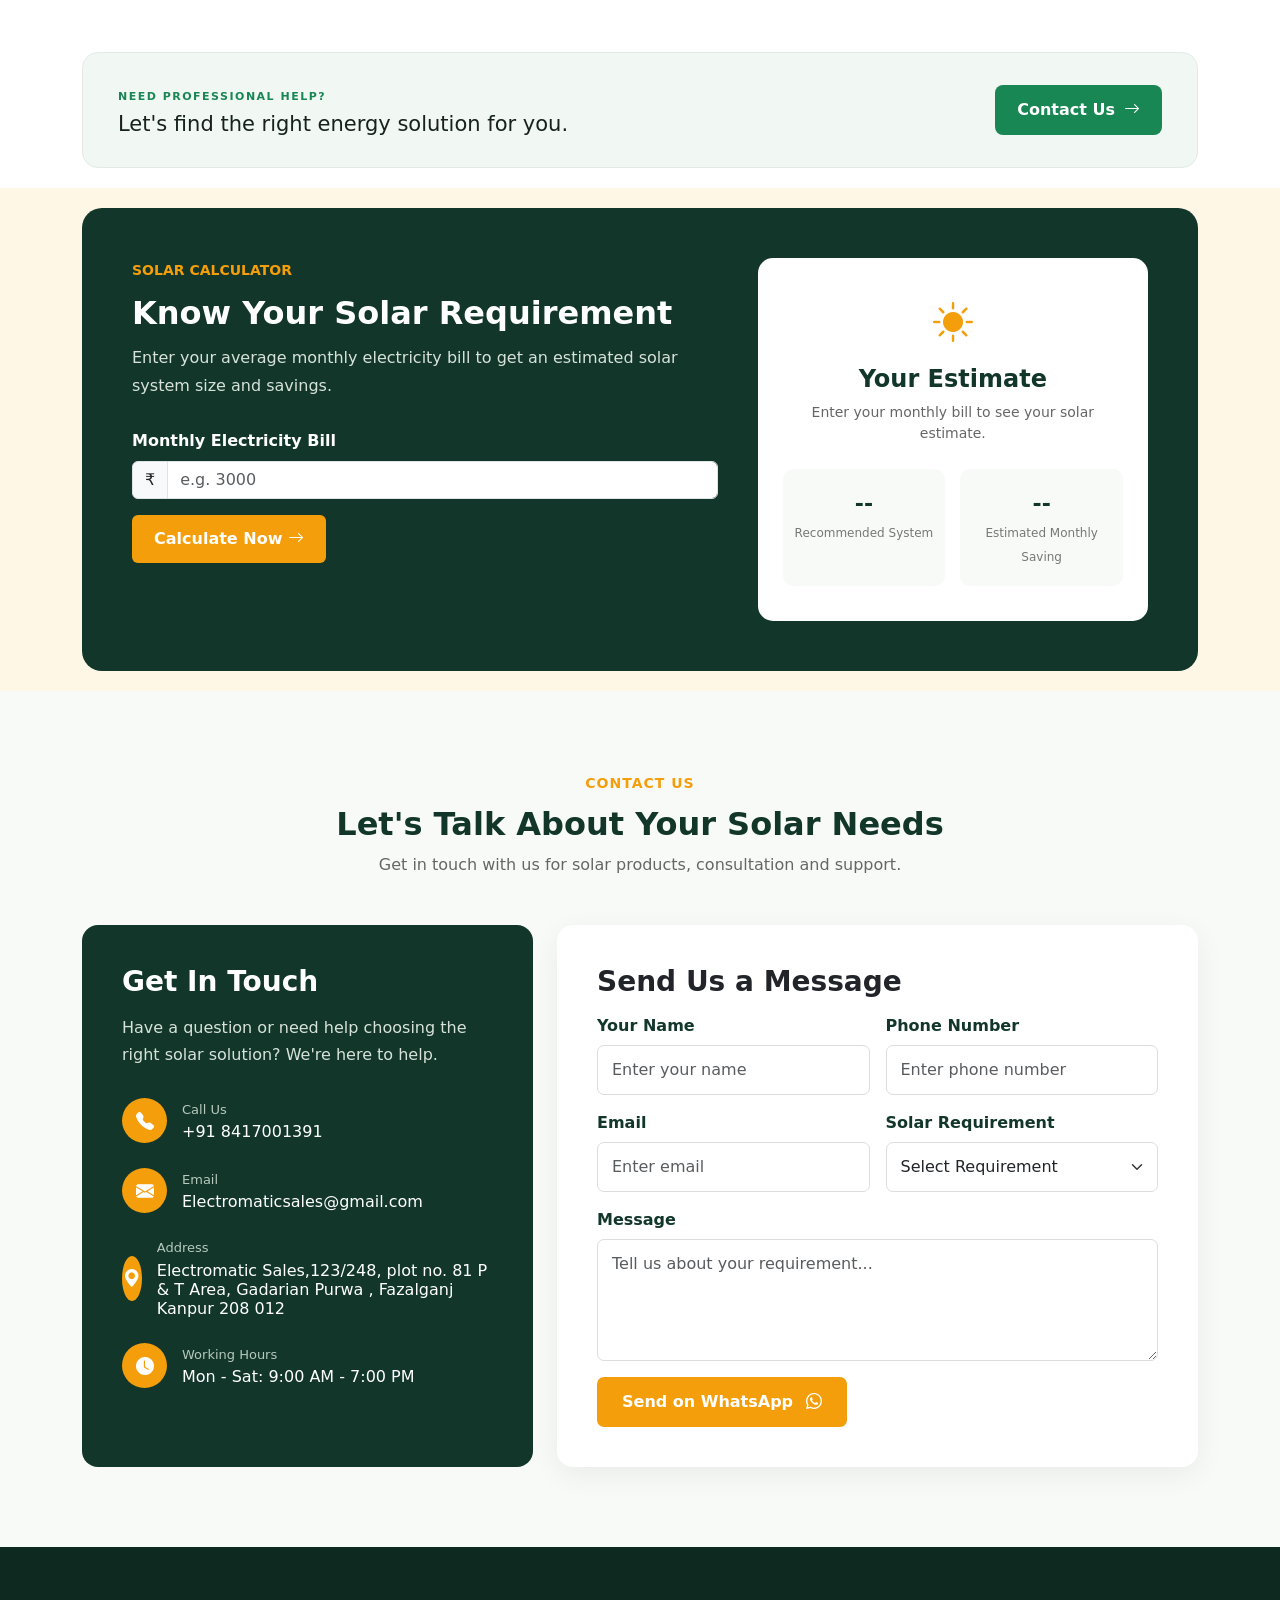
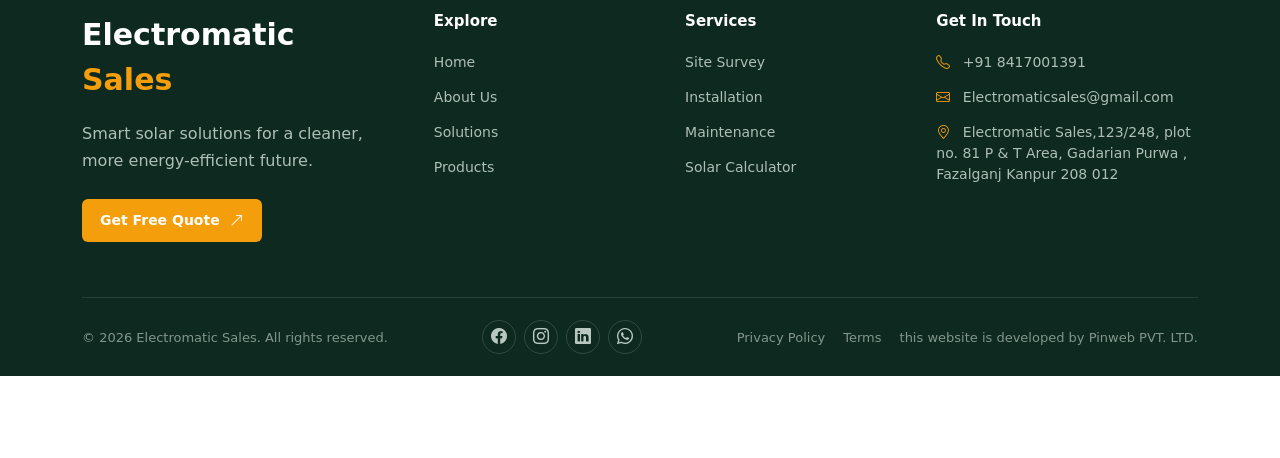
==== commit a5e5f437: "add images" ====
--- a/index.html
+++ b/index.html
@@ -490,9 +490,20 @@
         </div>
             
     <!-- name  -->
-        <div class="page-banner">
-        <img src="images/name2.jpeg" alt="Website Banner">
-</div>
+
+<section class="responsive-banner">
+    <img
+        src="images/name2.jpeg"
+        alt="Website Banner"
+        class="banner-img"
+    >
+
+    <!-- <div class="banner-content">
+        <h1>Solar & Battery Solutions</h1>
+        <p>Reliable Power, Brighter Future</p>
+        <a href="#contact" class="banner-btn">Contact Us</a>
+    </div> -->
+</section>
 
 
         <div class="row align-items-center g-5">
--- a/css/style.css
+++ b/css/style.css
@@ -1335,37 +1335,99 @@
 
 /* name */
 
-.page-banner {
+
+.responsive-banner {
     width: 100%;
-    height: 300px;
     position: relative;
     overflow: hidden;
-}
-
-.page-banner img {
+    background: #ecfdf5;
+}
+
+.banner-img {
     width: 100%;
-    height: 100%;
-    object-fit: cover;
-    object-position: center;
-}
-
-.page-banner h1 {
+    height: auto;
+    display: block;
+    object-fit: contain;
+}
+
+/* Text overlay */
+.banner-content {
     position: absolute;
     top: 50%;
-    left: 8%;
+    left: 7%;
     transform: translateY(-50%);
-    color: white;
-    font-size: 42px;
+    max-width: 45%;
     z-index: 2;
 }
 
+.banner-content h1 {
+    font-size: clamp(20px, 3.2vw, 46px);
+    line-height: 1.2;
+    color: #0d594b;
+    margin-bottom: 12px;
+    font-weight: 700;
+}
+
+.banner-content p {
+    font-size: clamp(12px, 1.4vw, 18px);
+    color: #333;
+    margin-bottom: 20px;
+}
+
+.banner-btn {
+    display: inline-block;
+    padding: 12px 24px;
+    background: #0d9488;
+    color: #fff;
+    text-decoration: none;
+    border-radius: 6px;
+    font-weight: 600;
+    transition: 0.3s;
+}
+
+.banner-btn:hover {
+    background: #087568;
+    color: #fff;
+}
+
+/* Tablet */
 @media (max-width: 768px) {
-    .page-banner {
-        height: 180px;
-    }
-
-    .page-banner h1 {
-        font-size: 26px;
+    .banner-content {
+        left: 5%;
+        max-width: 52%;
+    }
+
+    .banner-content p {
+        margin-bottom: 10px;
+    }
+
+    .banner-btn {
+        padding: 9px 16px;
+        font-size: 13px;
+    }
+}
+
+/* Mobile */
+@media (max-width: 480px) {
+    .banner-content {
+        left: 4%;
+        max-width: 58%;
+    }
+
+    .banner-content h1 {
+        font-size: clamp(15px, 4.5vw, 21px);
+        margin-bottom: 5px;
+    }
+
+    .banner-content p {
+        font-size: 10px;
+        margin-bottom: 7px;
+    }
+
+    .banner-btn {
+        padding: 6px 10px;
+        font-size: 10px;
+        border-radius: 4px;
     }
 }
 
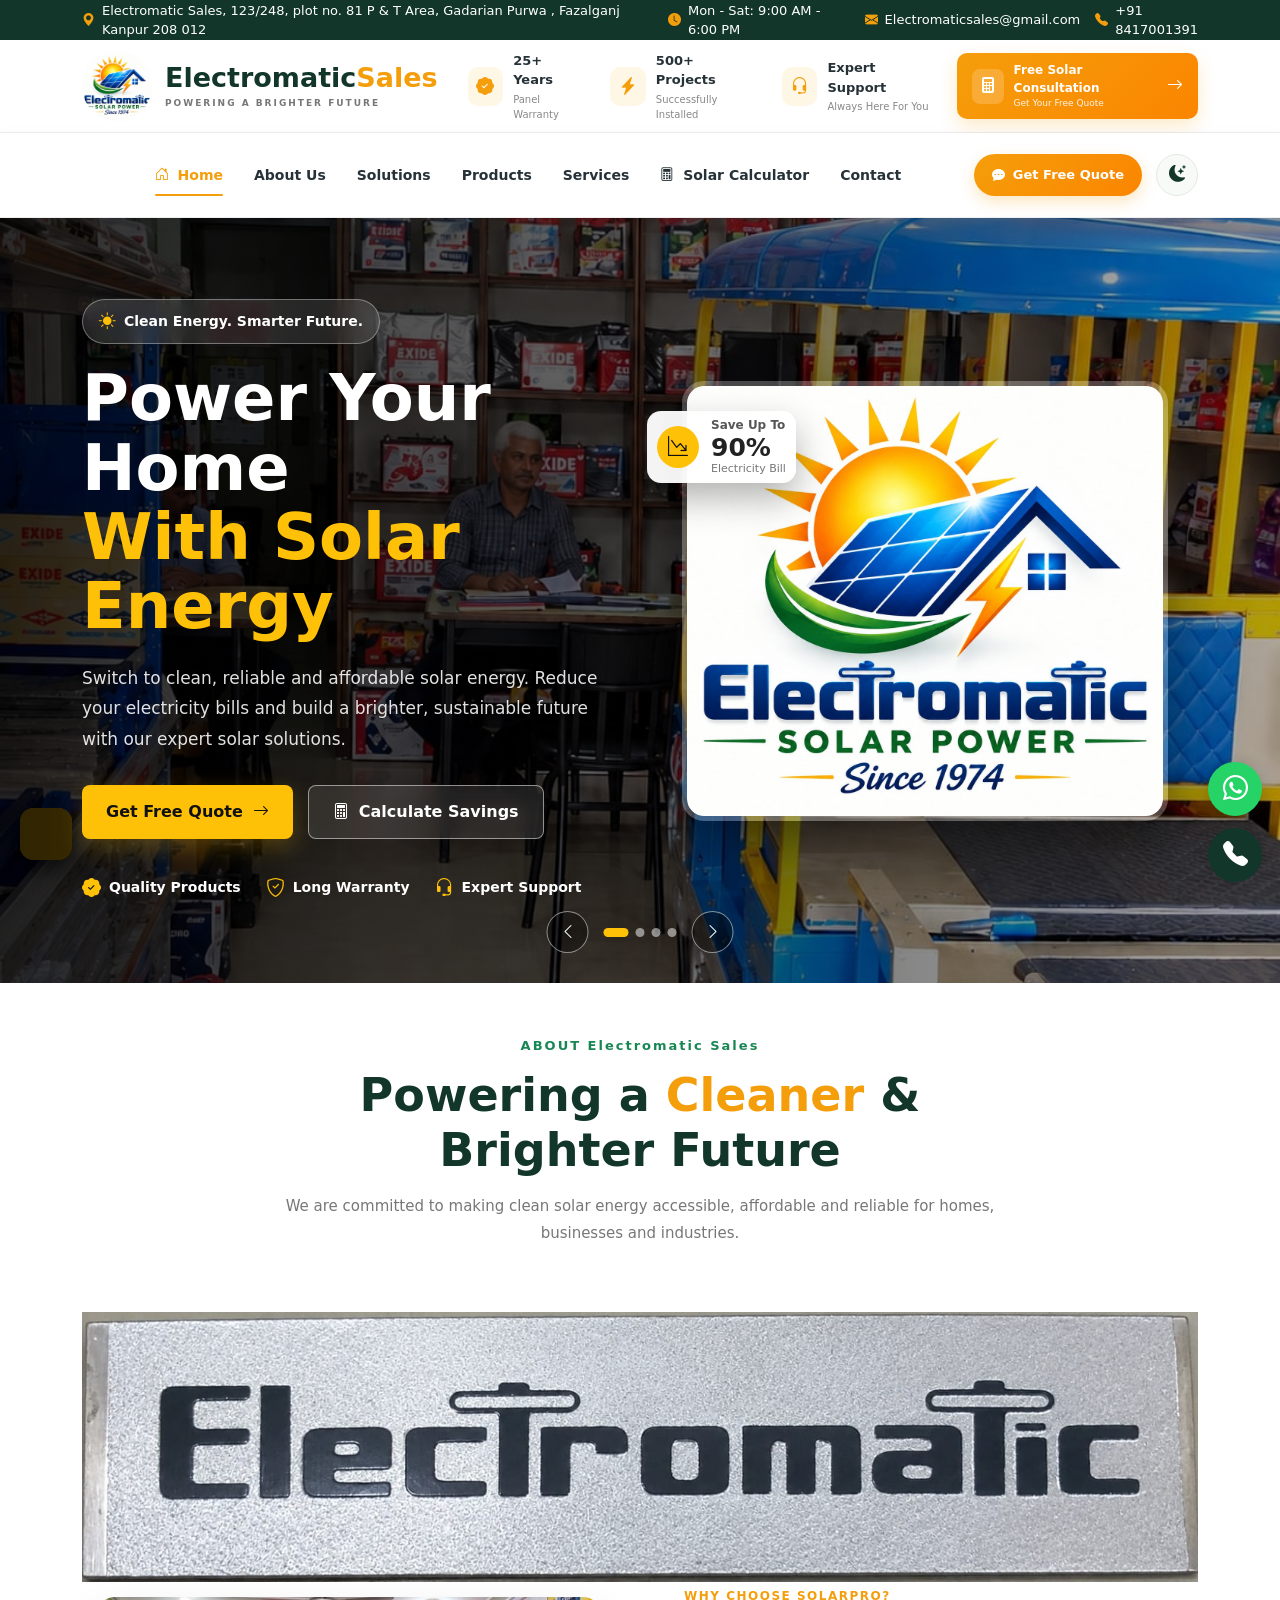
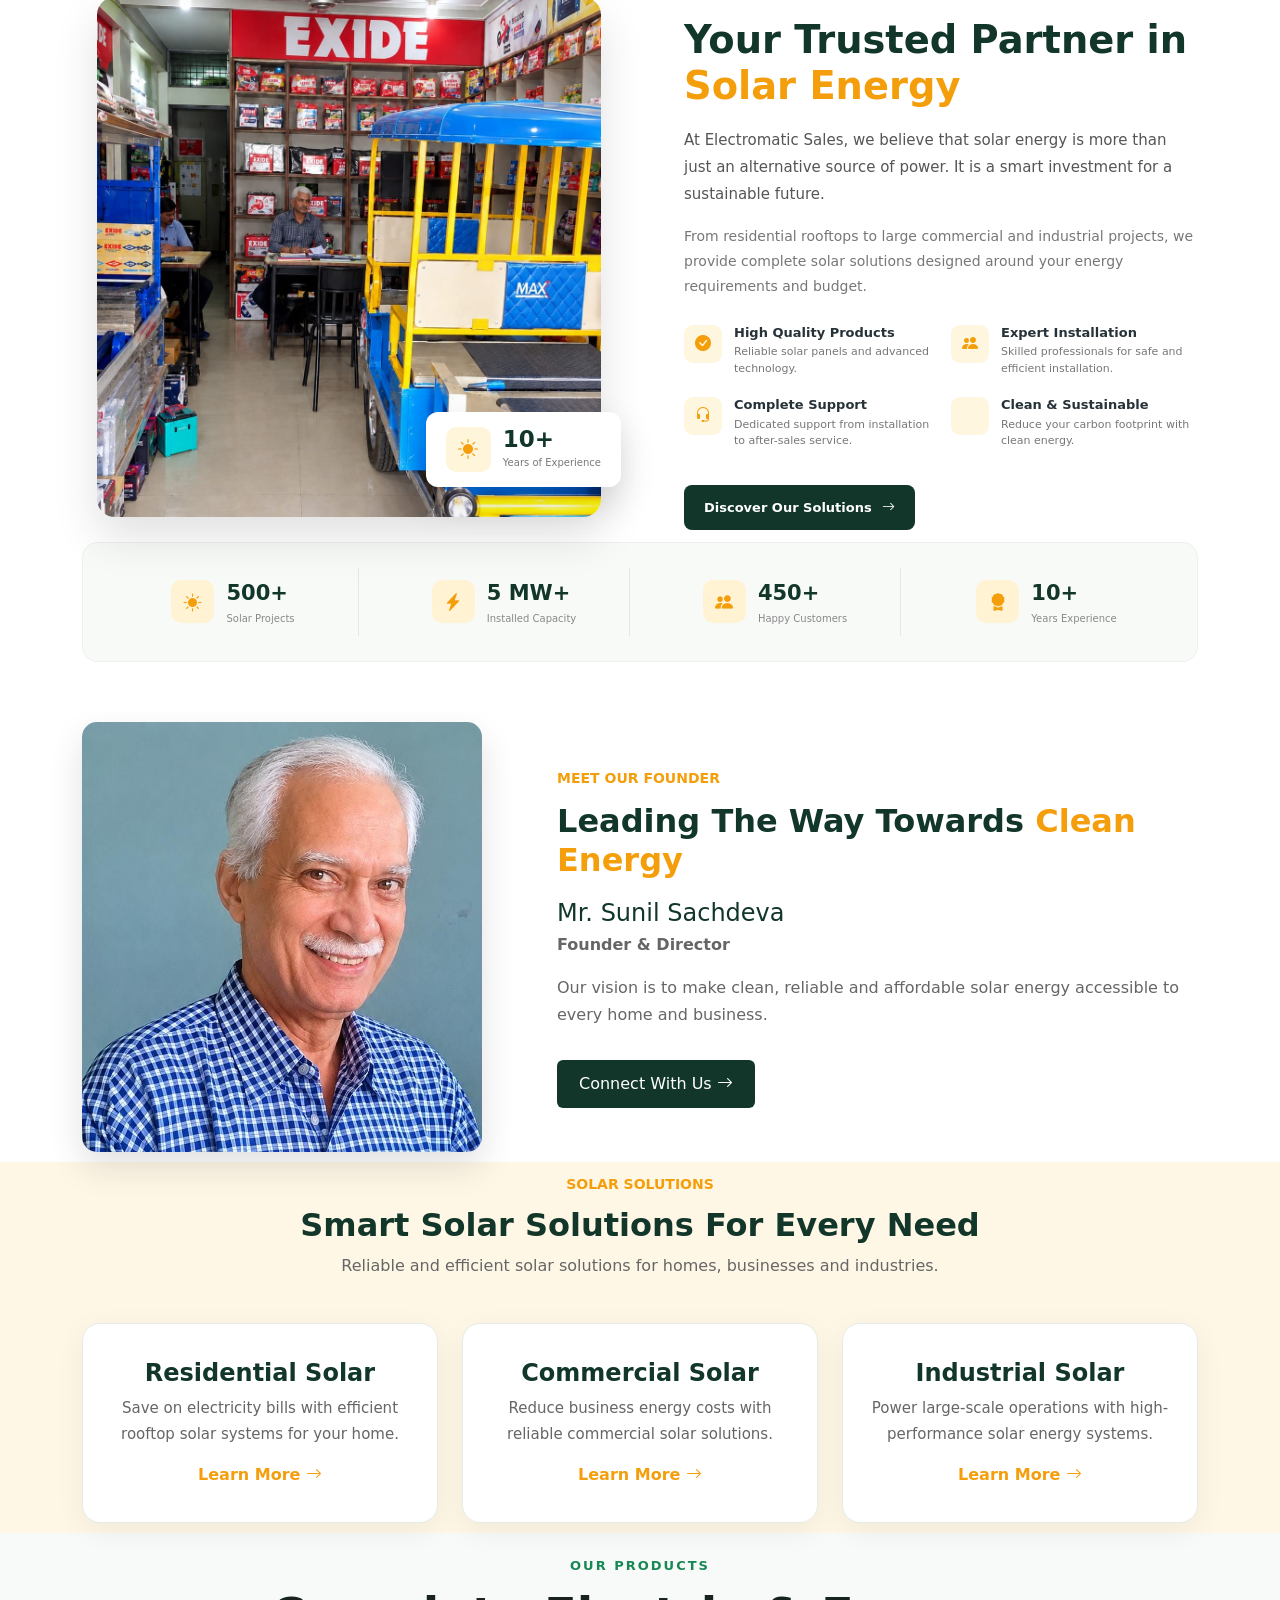
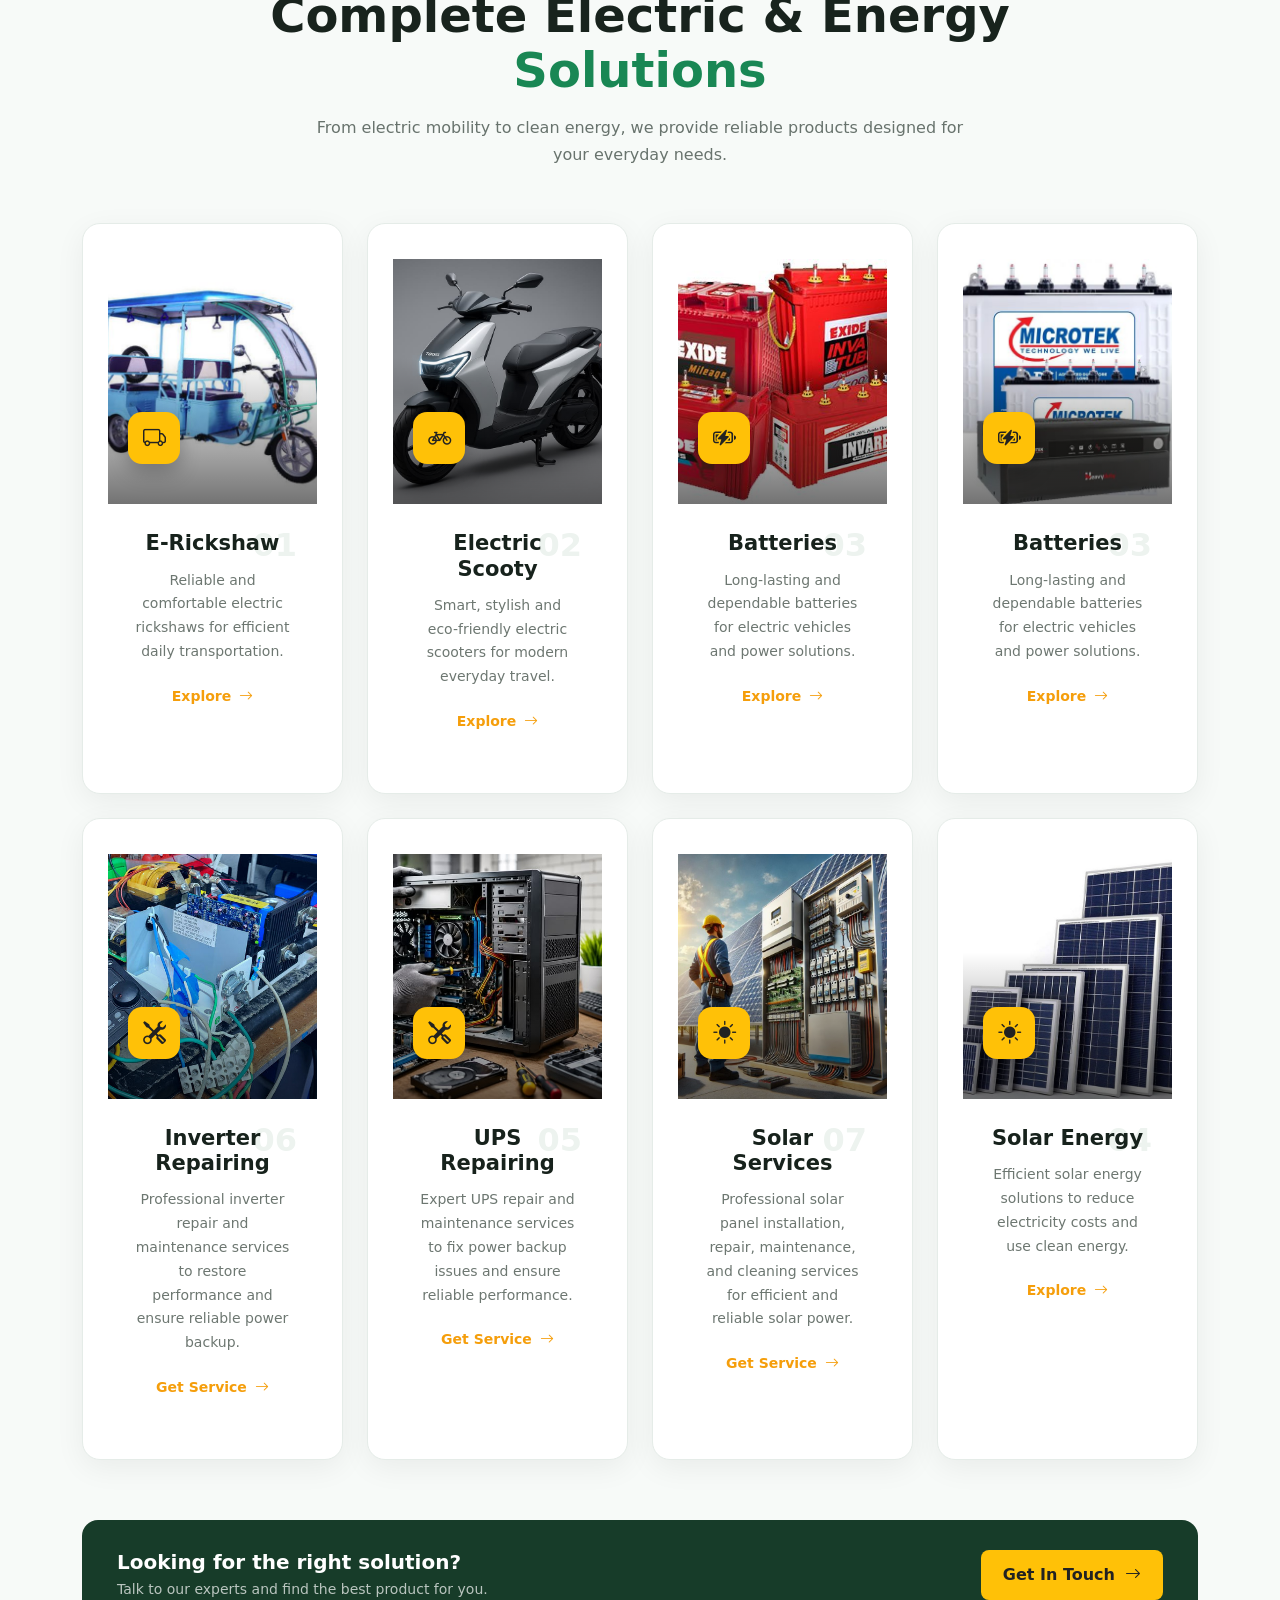
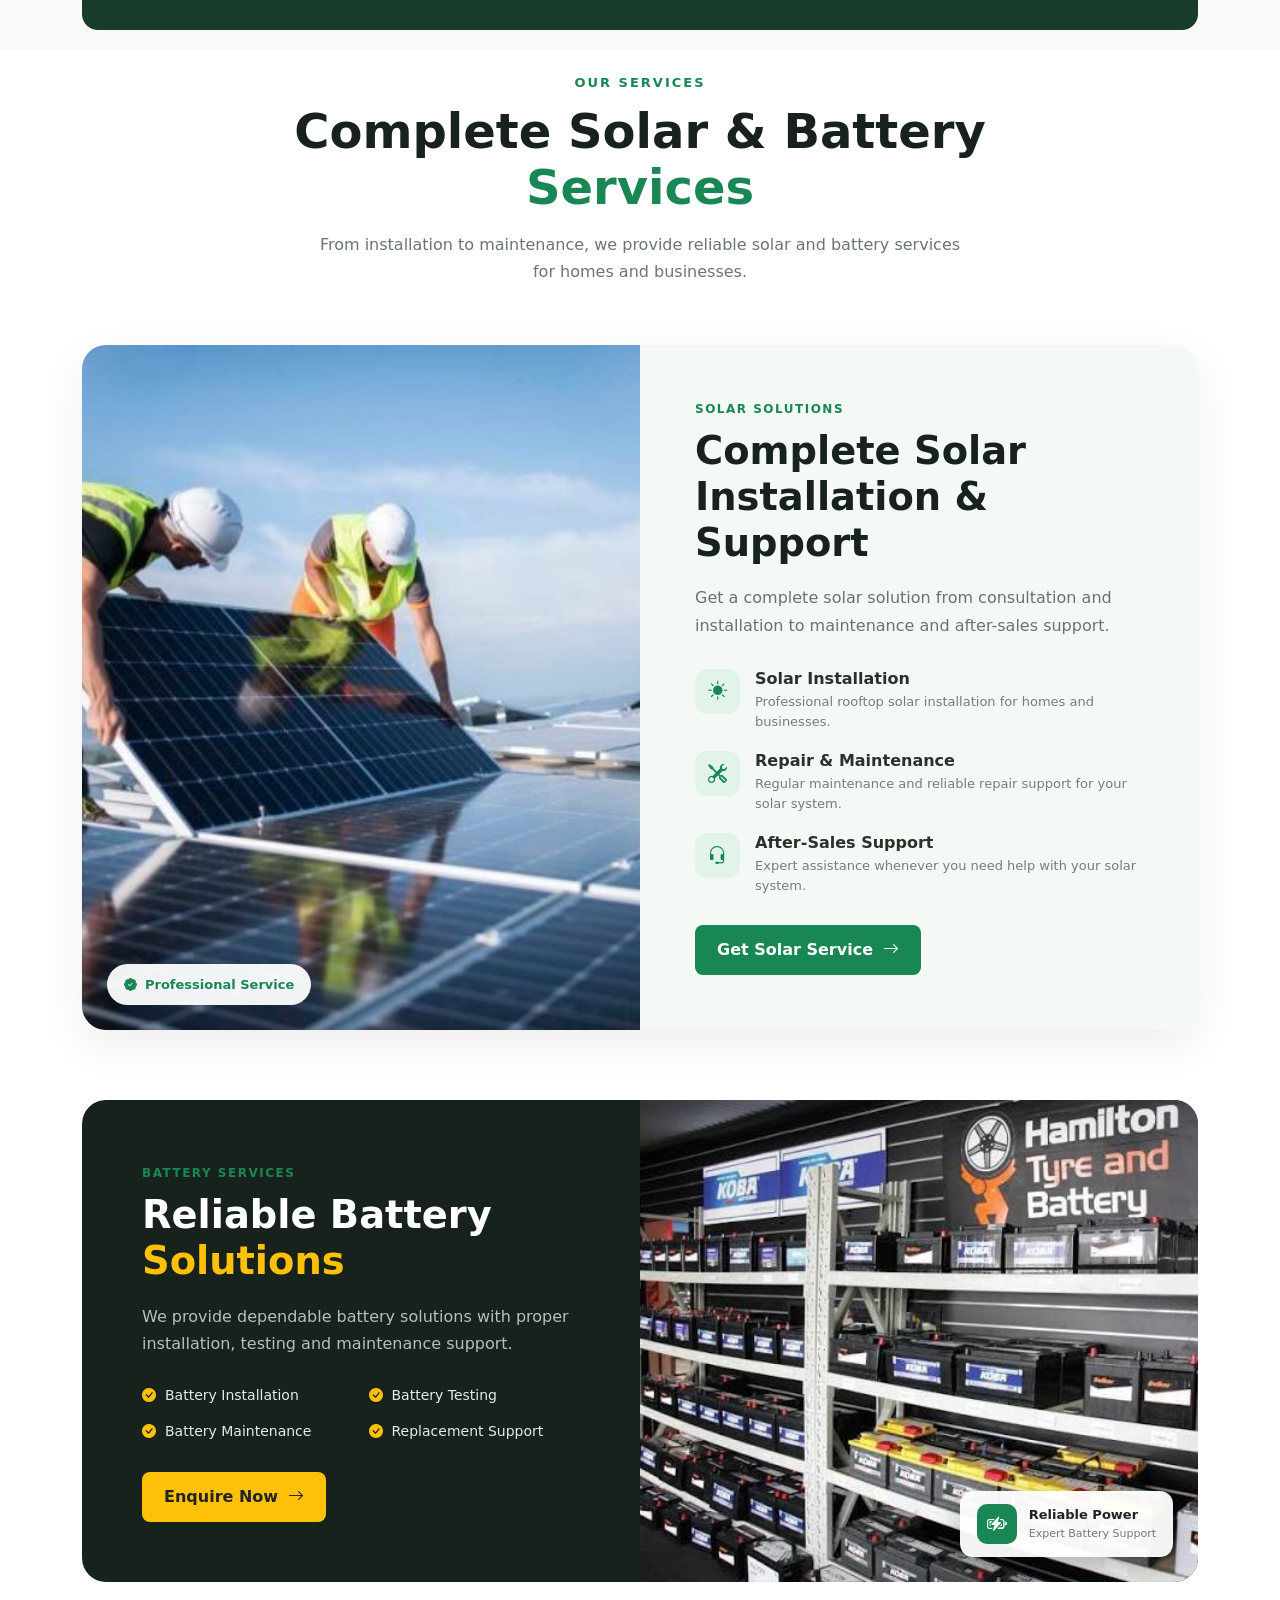
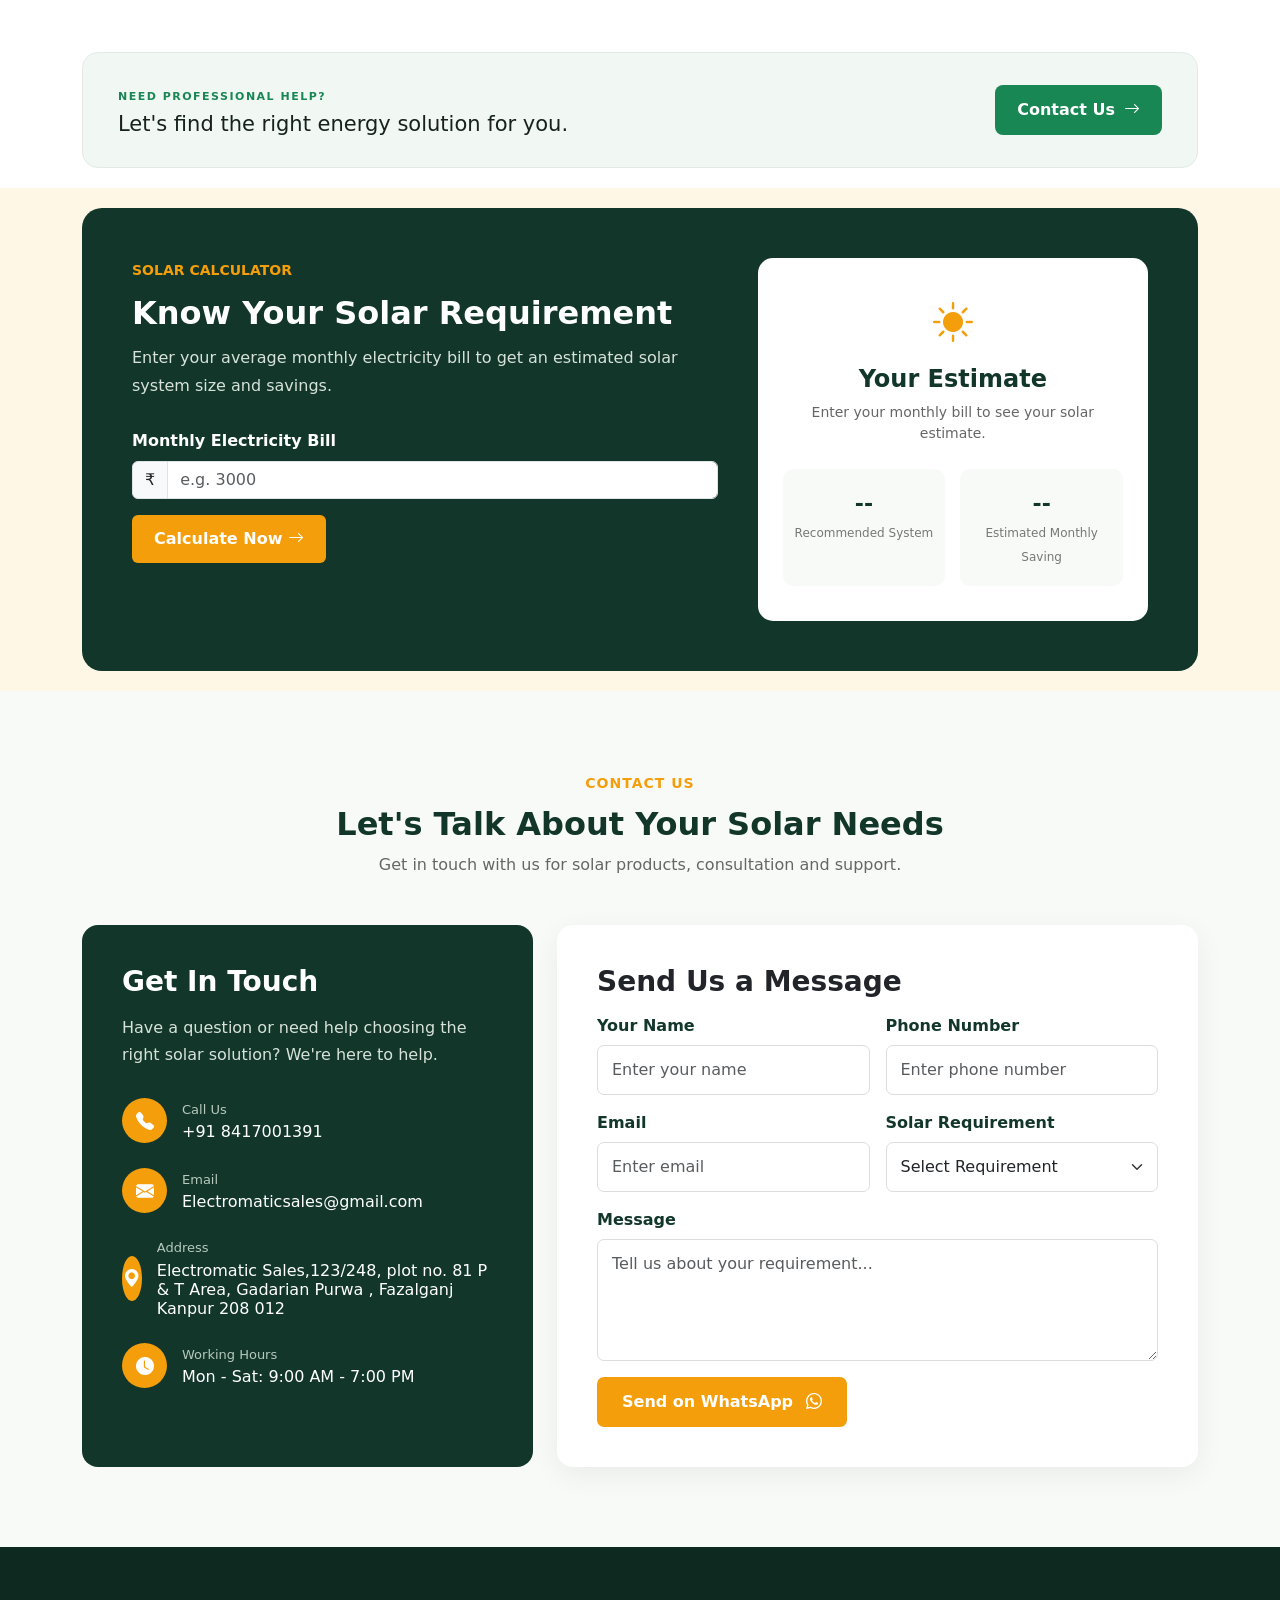
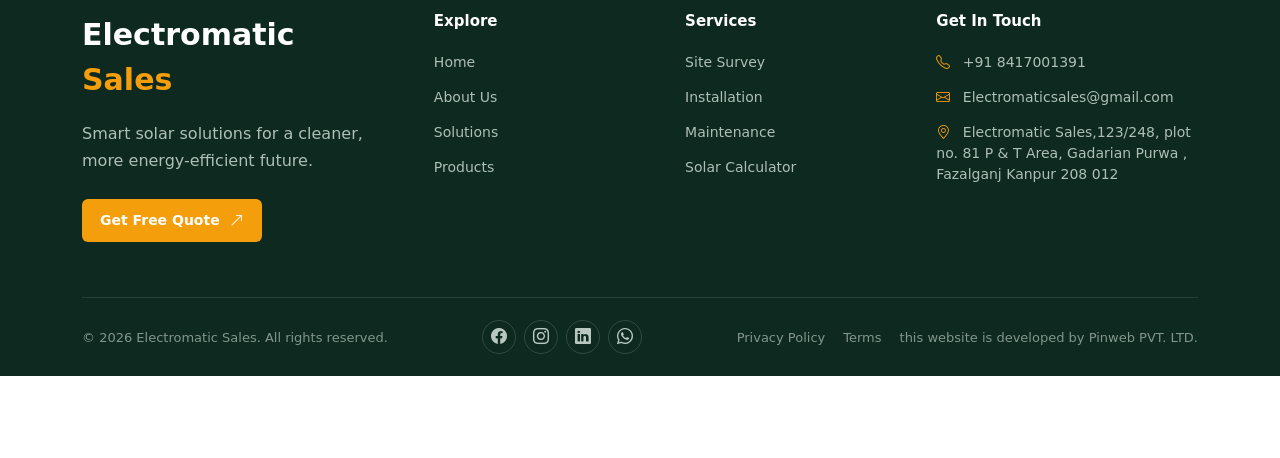
==== commit 7d207efb: "change in hero section" ====
--- a/index.html
+++ b/index.html
@@ -414,7 +414,7 @@
 
 
                     <!-- CLEAN ENERGY CARD -->
-                    <div class="hero-floating-card energy-card">
+                    <!-- <div class="hero-floating-card energy-card">
 
                         <div class="floating-icon green">
                             <i class="bi bi-lightning-charge-fill"></i>
@@ -425,7 +425,7 @@
                             <small>For A Better Tomorrow</small>
                         </div>
 
-                    </div>
+                    </div> -->
 
                 </div>
 
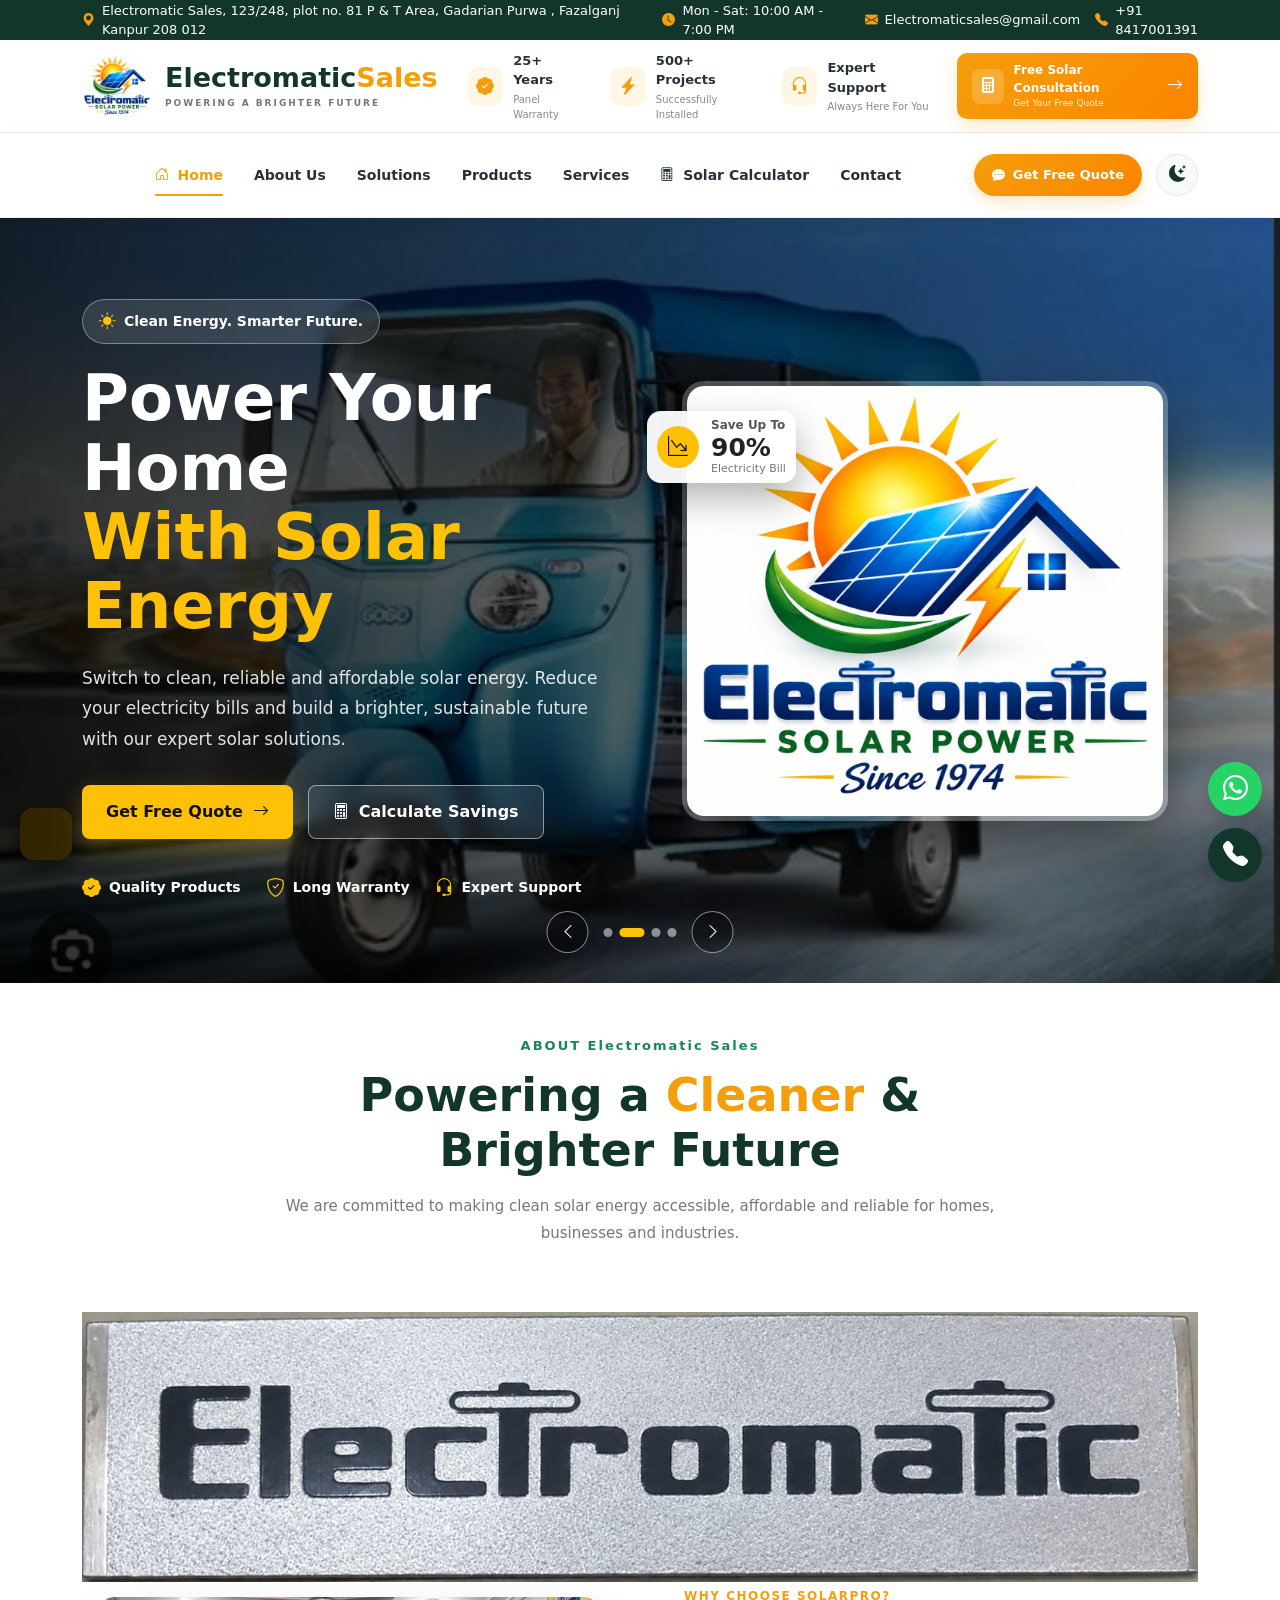
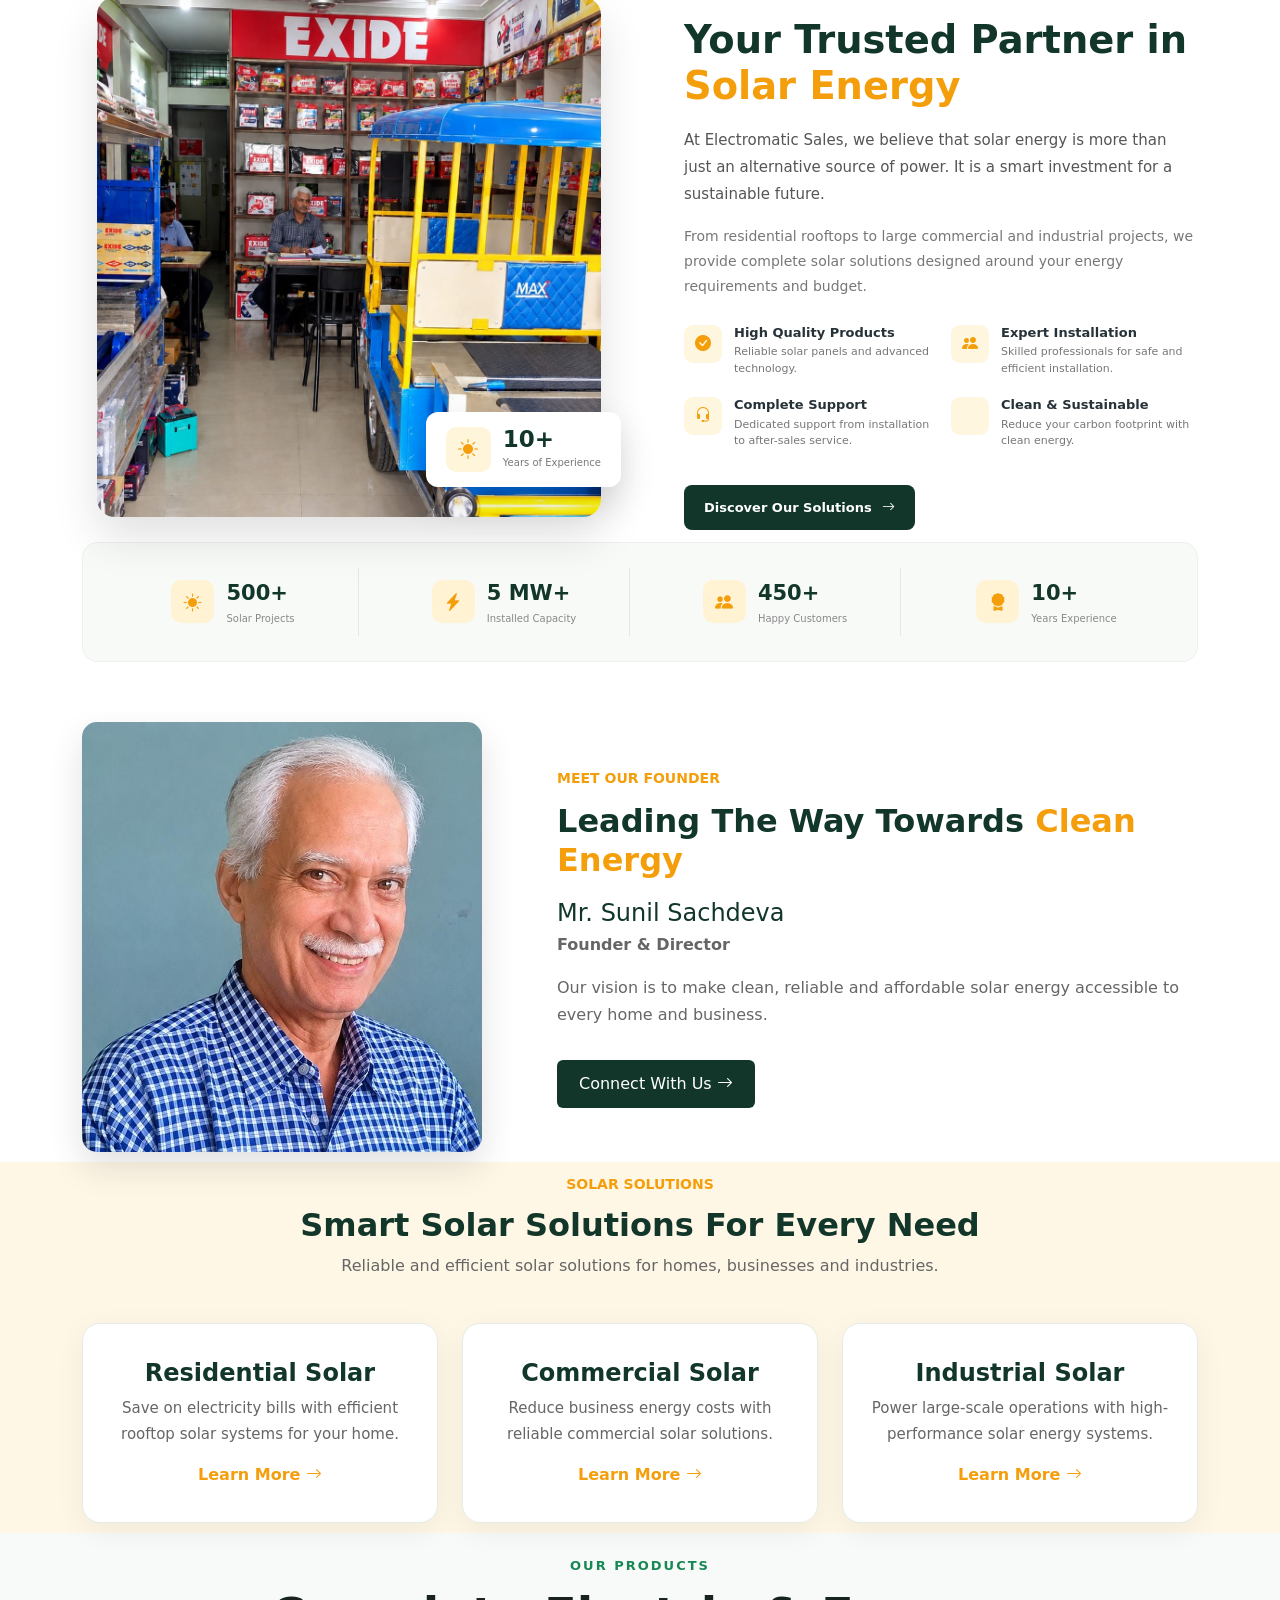
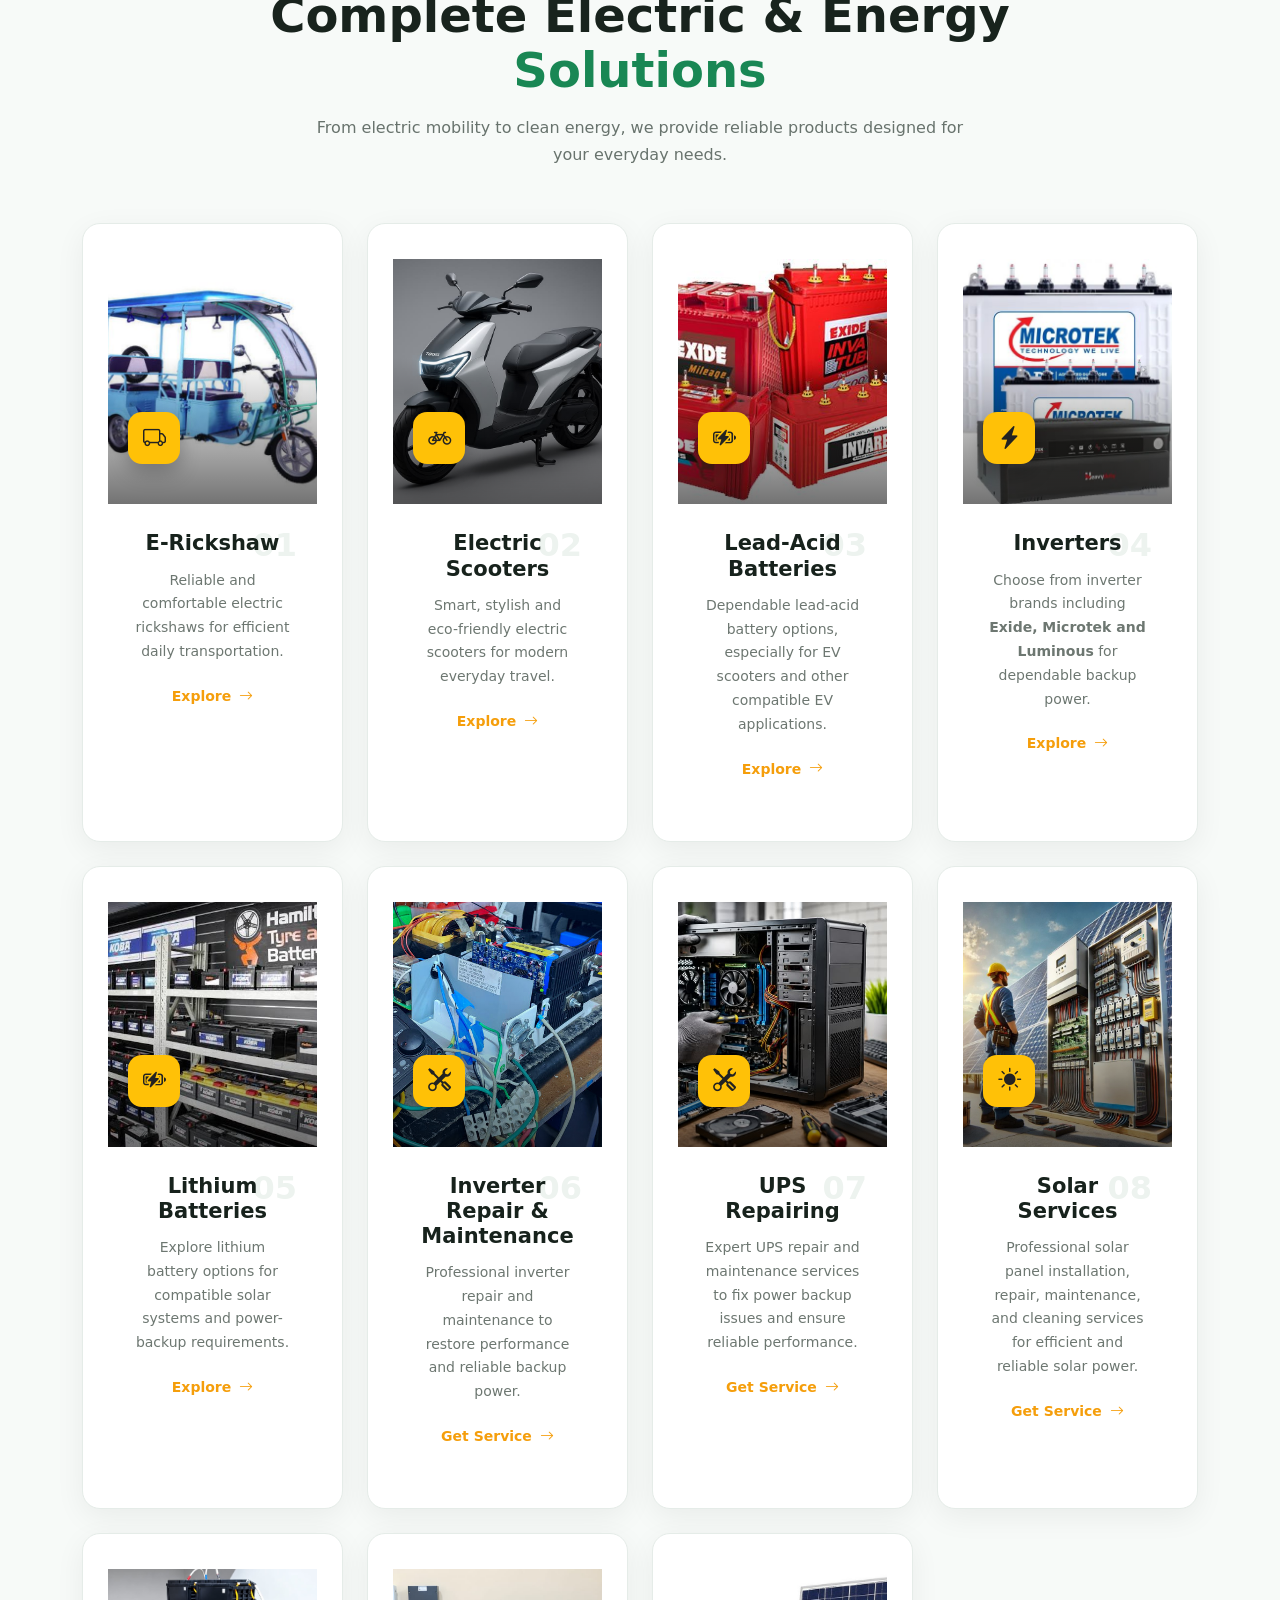
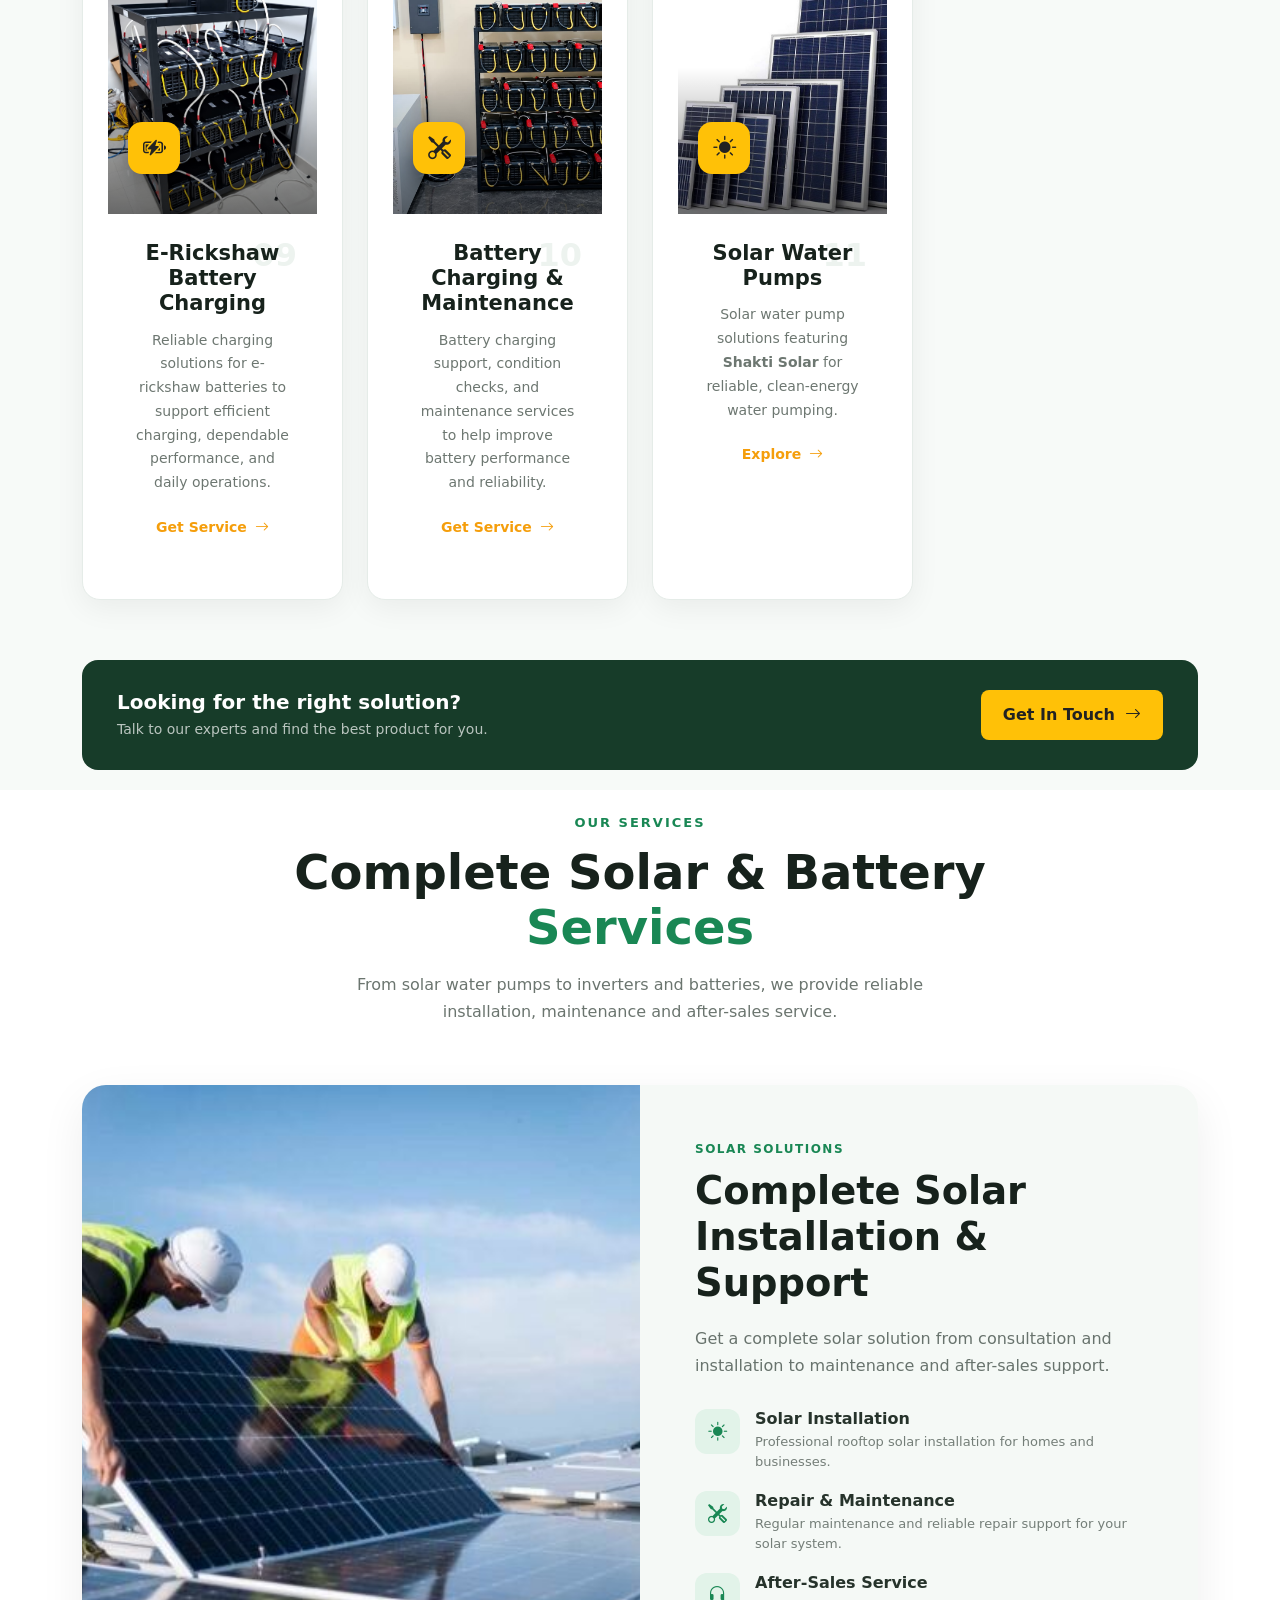
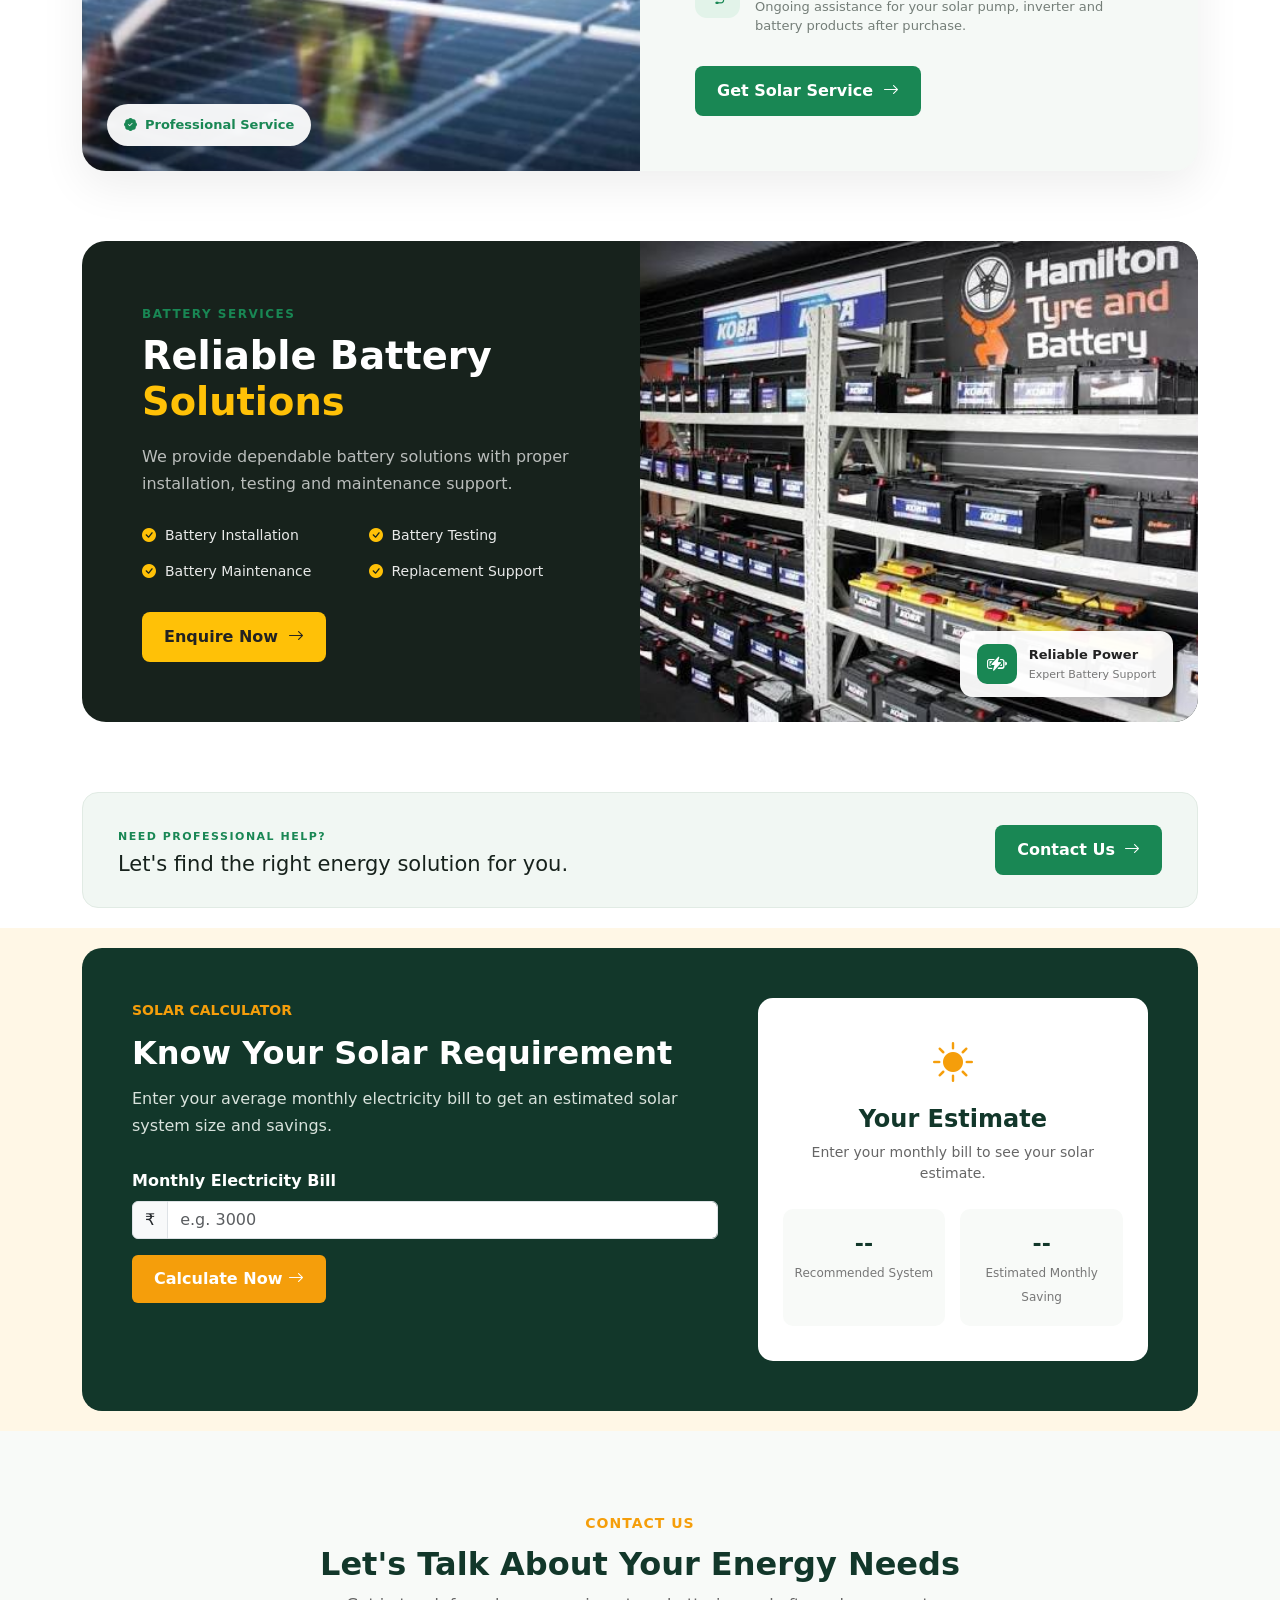
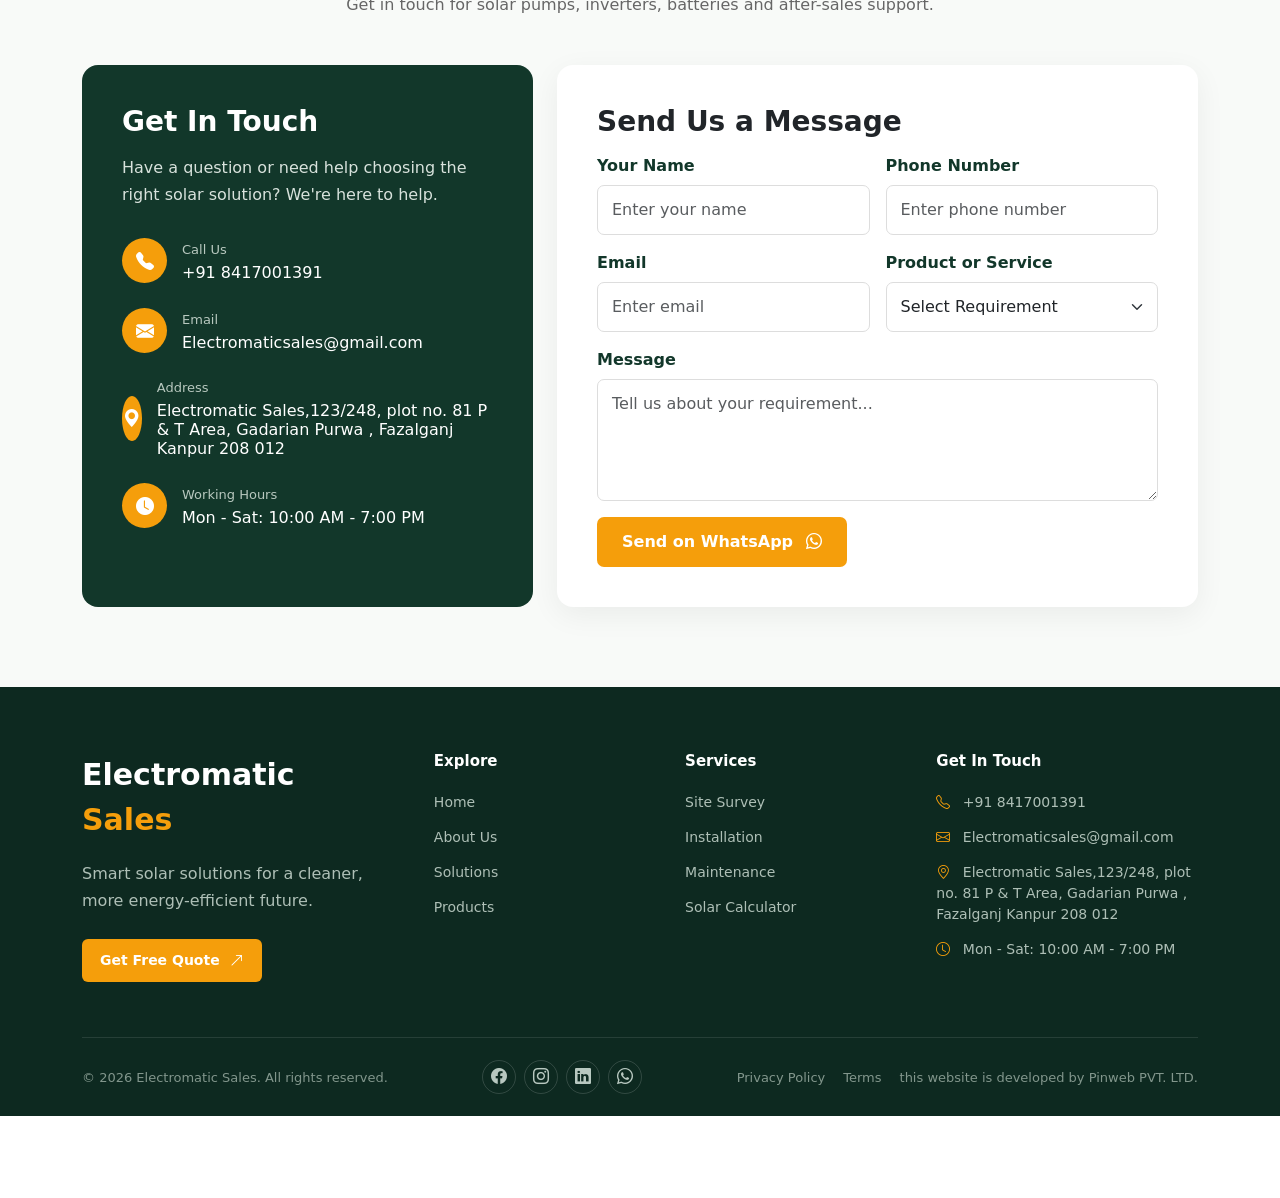
==== commit 4baf5297: "add some info." ====
--- a/index.html
+++ b/index.html
@@ -7,7 +7,7 @@
     <meta name="viewport"
           content="width=device-width, initial-scale=1.0">
 
-    <title> Solar Energy Solutions</title>
+    <title>Solar, Inverter &amp; Battery Solutions | Electromatic Sales</title>
 
     <!-- Bootstrap -->
     <link
@@ -42,7 +42,7 @@
 
                 <span>
                     <i class="bi bi-clock-fill"></i>
-                    Mon - Sat: 9:00 AM - 6:00 PM
+                    Mon - Sat: 10:00 AM - 7:00 PM
                 </span>
             </div>
 
@@ -918,7 +918,7 @@
 
                         <span class="solution-number">02</span>
 
-                        <h3>Electric Scooty</h3>
+                        <h3>Electric Scooters</h3>
 
                         <p>
                             Smart, stylish and eco-friendly electric
@@ -946,7 +946,7 @@
 
                         <img
                             src="images/exide2.jpg"
-                            alt="Electric Battery"
+                            alt="Lead-acid battery for electric scooters and EVs"
                         >
 
                         <div class="image-overlay"></div>
@@ -961,11 +961,12 @@
 
                         <span class="solution-number">03</span>
 
-                        <h3>Batteries</h3>
+                        <h3>Lead-Acid Batteries</h3>
 
                         <p>
-                            Long-lasting and dependable batteries
-                            for electric vehicles and power solutions.
+                            Dependable lead-acid battery options,
+                            especially for EV scooters and other
+                            compatible EV applications.
                         </p>
 
                         <a href="#contact" class="solution-btn">
@@ -988,26 +989,27 @@
 
                         <img
                             src="images/microtek1.jpg"
-                            alt="Electric Battery"
+                            alt="Inverter options from Exide, Microtek and Luminous"
                         >
 
                         <div class="image-overlay"></div>
 
                         <div class="solution-icon">
-                            <i class="bi bi-battery-charging"></i>
+                            <i class="bi bi-lightning-charge-fill"></i>
                         </div>
 
                     </div>
 
                     <div class="solution-content">
 
-                        <span class="solution-number">03</span>
-
-                        <h3>Batteries</h3>
+                        <span class="solution-number">04</span>
+
+                        <h3>Inverters</h3>
 
                         <p>
-                            Long-lasting and dependable batteries
-                            for electric vehicles and power solutions.
+                            Choose from inverter brands including
+                            <strong>Exide, Microtek and Luminous</strong>
+                            for dependable backup power.
                         </p>
 
                         <a href="#contact" class="solution-btn">
@@ -1021,7 +1023,50 @@
 
             </div>
 
-            <!-- inverter -->
+            <!-- lithium batteries -->
+
+<div class="col-xl-3 col-lg-3 col-md-6">
+
+    <div class="solution-card">
+
+            <div class="solution-image">
+
+                <img
+                    src="images/batt2.jpg"
+                    alt="Lithium battery solution"
+                >
+
+                <div class="image-overlay"></div>
+
+                <div class="solution-icon">
+                    <i class="bi bi-battery-charging"></i>
+                </div>
+
+            </div>
+
+            <div class="solution-content">
+
+                <span class="solution-number">05</span>
+
+                <h3>Lithium Batteries</h3>
+
+                <p>
+                    Explore lithium battery options for compatible
+                    solar systems and power-backup requirements.
+                </p>
+
+                <a href="#contact" class="solution-btn">
+                    Explore
+                    <i class="bi bi-arrow-right"></i>
+                </a>
+
+        </div>
+
+    </div>
+
+</div>
+
+        <!-- inverter repair -->
 
 <div class="col-xl-3 col-lg-3 col-md-6">
 
@@ -1031,7 +1076,7 @@
 
             <img
                 src="images/repair.jpg"
-                alt="Inverter Repairing Service"
+                alt="Inverter repair and maintenance service"
             >
 
             <div class="image-overlay"></div>
@@ -1046,12 +1091,11 @@
 
             <span class="solution-number">06</span>
 
-            <h3>Inverter Repairing</h3>
+            <h3>Inverter Repair &amp; Maintenance</h3>
 
             <p>
                 Professional inverter repair and maintenance
-                services to restore performance and ensure
-                reliable power backup.
+                to restore performance and reliable backup power.
             </p>
 
             <a href="#contact" class="solution-btn">
@@ -1088,7 +1132,7 @@
 
         <div class="solution-content">
 
-            <span class="solution-number">05</span>
+            <span class="solution-number">07</span>
 
             <h3>UPS Repairing</h3>
 
@@ -1111,7 +1155,7 @@
 
         <!-- solar services -->
 
-        <div class="col-xl-3 col-lg-3 col-md-6">
+<div class="col-xl-3 col-lg-3 col-md-6">
 
     <div class="solution-card">
 
@@ -1132,7 +1176,7 @@
 
         <div class="solution-content">
 
-            <span class="solution-number">07</span>
+            <span class="solution-number">08</span>
 
             <h3>Solar Services</h3>
 
@@ -1153,6 +1197,93 @@
 
 </div>
 
+
+        <!-- charging -->
+
+        <div class="col-xl-3 col-lg-3 col-md-6">
+
+    <div class="solution-card">
+
+        <div class="solution-image">
+            <img
+                src="images/battery1.jpeg"
+                alt="E-Rickshaw Battery Charging"
+            >
+
+            <div class="image-overlay"></div>
+
+            <div class="solution-icon">
+                <i class="bi bi-battery-charging"></i>
+            </div>
+        </div>
+
+        <div class="solution-content">
+
+            <span class="solution-number">09</span>
+
+            <h3>E-Rickshaw Battery Charging</h3>
+
+            <p>
+                Reliable charging solutions for e-rickshaw
+                batteries to support efficient charging,
+                dependable performance, and daily operations.
+            </p>
+
+            <a href="#contact" class="solution-btn">
+                Get Service
+                <i class="bi bi-arrow-right"></i>
+            </a>
+
+        </div>
+
+    </div>
+
+</div>
+
+        <!-- charging 2 -->
+
+        <div class="col-xl-3 col-lg-3 col-md-6">
+
+    <div class="solution-card">
+
+        <div class="solution-image">
+            <img
+                src="images/battery2.jpeg"
+                alt="Battery Charging and Maintenance Service"
+            >
+
+            <div class="image-overlay"></div>
+
+            <div class="solution-icon">
+                <i class="bi bi-tools"></i>
+            </div>
+        </div>
+
+        <div class="solution-content">
+
+            <span class="solution-number">10</span>
+
+            <h3>Battery Charging & Maintenance</h3>
+
+            <p>
+                Battery charging support, condition checks,
+                and maintenance services to help improve
+                battery performance and reliability.
+            </p>
+
+            <a href="#contact" class="solution-btn">
+                Get Service
+                <i class="bi bi-arrow-right"></i>
+            </a>
+
+        </div>
+
+    </div>
+
+</div>
+
+
+
             <!-- SOLAR -->
             <div class="col-xl-3 col-lg-3 col-md-6">
 
@@ -1162,7 +1293,7 @@
 
                         <img
                             src="images/solar1.jpg"
-                            alt="Solar Energy"
+                            alt="Shakti Solar water pump solution"
                         >
 
                         <div class="image-overlay"></div>
@@ -1175,13 +1306,14 @@
 
                     <div class="solution-content">
 
-                        <span class="solution-number">04</span>
-
-                        <h3>Solar Energy</h3>
+                        <span class="solution-number">11</span>
+
+                        <h3>Solar Water Pumps</h3>
 
                         <p>
-                            Efficient solar energy solutions to reduce
-                            electricity costs and use clean energy.
+                            Solar water pump solutions featuring
+                            <strong>Shakti Solar</strong> for reliable,
+                            clean-energy water pumping.
                         </p>
 
                         <a href="#contact" class="solution-btn">
@@ -1243,8 +1375,8 @@
             </h2>
 
             <p>
-                From installation to maintenance, we provide reliable
-                solar and battery services for homes and businesses.
+                From solar water pumps to inverters and batteries, we
+                provide reliable installation, maintenance and after-sales service.
             </p>
 
         </div>
@@ -1333,10 +1465,10 @@
                         </div>
 
                         <div>
-                            <h5>After-Sales Support</h5>
+                            <h5>After-Sales Service</h5>
                             <p>
-                                Expert assistance whenever you need
-                                help with your solar system.
+                                Ongoing assistance for your solar pump,
+                                inverter and battery products after purchase.
                             </p>
                         </div>
 
@@ -1525,8 +1657,8 @@
 
     <div class="text-center mb-5">
       <span class="contact-label">CONTACT US</span>
-      <h2>Let's Talk About Your Solar Needs</h2>
-      <p>Get in touch with us for solar products, consultation and support.</p>
+      <h2>Let's Talk About Your Energy Needs</h2>
+      <p>Get in touch for solar pumps, inverters, batteries and after-sales support.</p>
     </div>
 
     <div class="row g-4">
@@ -1570,7 +1702,7 @@
             <i class="bi bi-clock-fill"></i>
             <div>
               <span>Working Hours</span>
-              <h6>Mon - Sat: 9:00 AM - 7:00 PM</h6>
+              <h6>Mon - Sat: 10:00 AM - 7:00 PM</h6>
             </div>
           </div>
 
@@ -1621,15 +1753,19 @@
               </div>
 
               <div class="col-md-6">
-                <label>Solar Requirement</label>
+                <label>Product or Service</label>
                 <select id="requirement" class="form-select" required>
                   <option value="">Select Requirement</option>
                   <option>Residential Solar</option>
                   <option>Commercial Solar</option>
                   <option>Industrial Solar</option>
                   <option>Solar Panels</option>
+                  <option>Solar Water Pump</option>
                   <option>Solar Battery</option>
-                  <option>Solar Inverter</option>
+                  <option>Lithium Battery</option>
+                  <option>Lead-Acid Battery for EV Scooty</option>
+                  <option>Inverter</option>
+                  <option>After-Sales Service</option>
                   <option>Other</option>
                 </select>
               </div>
@@ -1730,6 +1866,11 @@
           <i class="bi bi-geo-alt"></i>
     Electromatic  Sales,123/248, plot no. 81
 P & T Area, Gadarian Purwa , Fazalganj Kanpur 208 012
+        </span>
+
+        <span>
+          <i class="bi bi-clock"></i>
+          Mon - Sat: 10:00 AM - 7:00 PM
         </span>
       </div>
 
